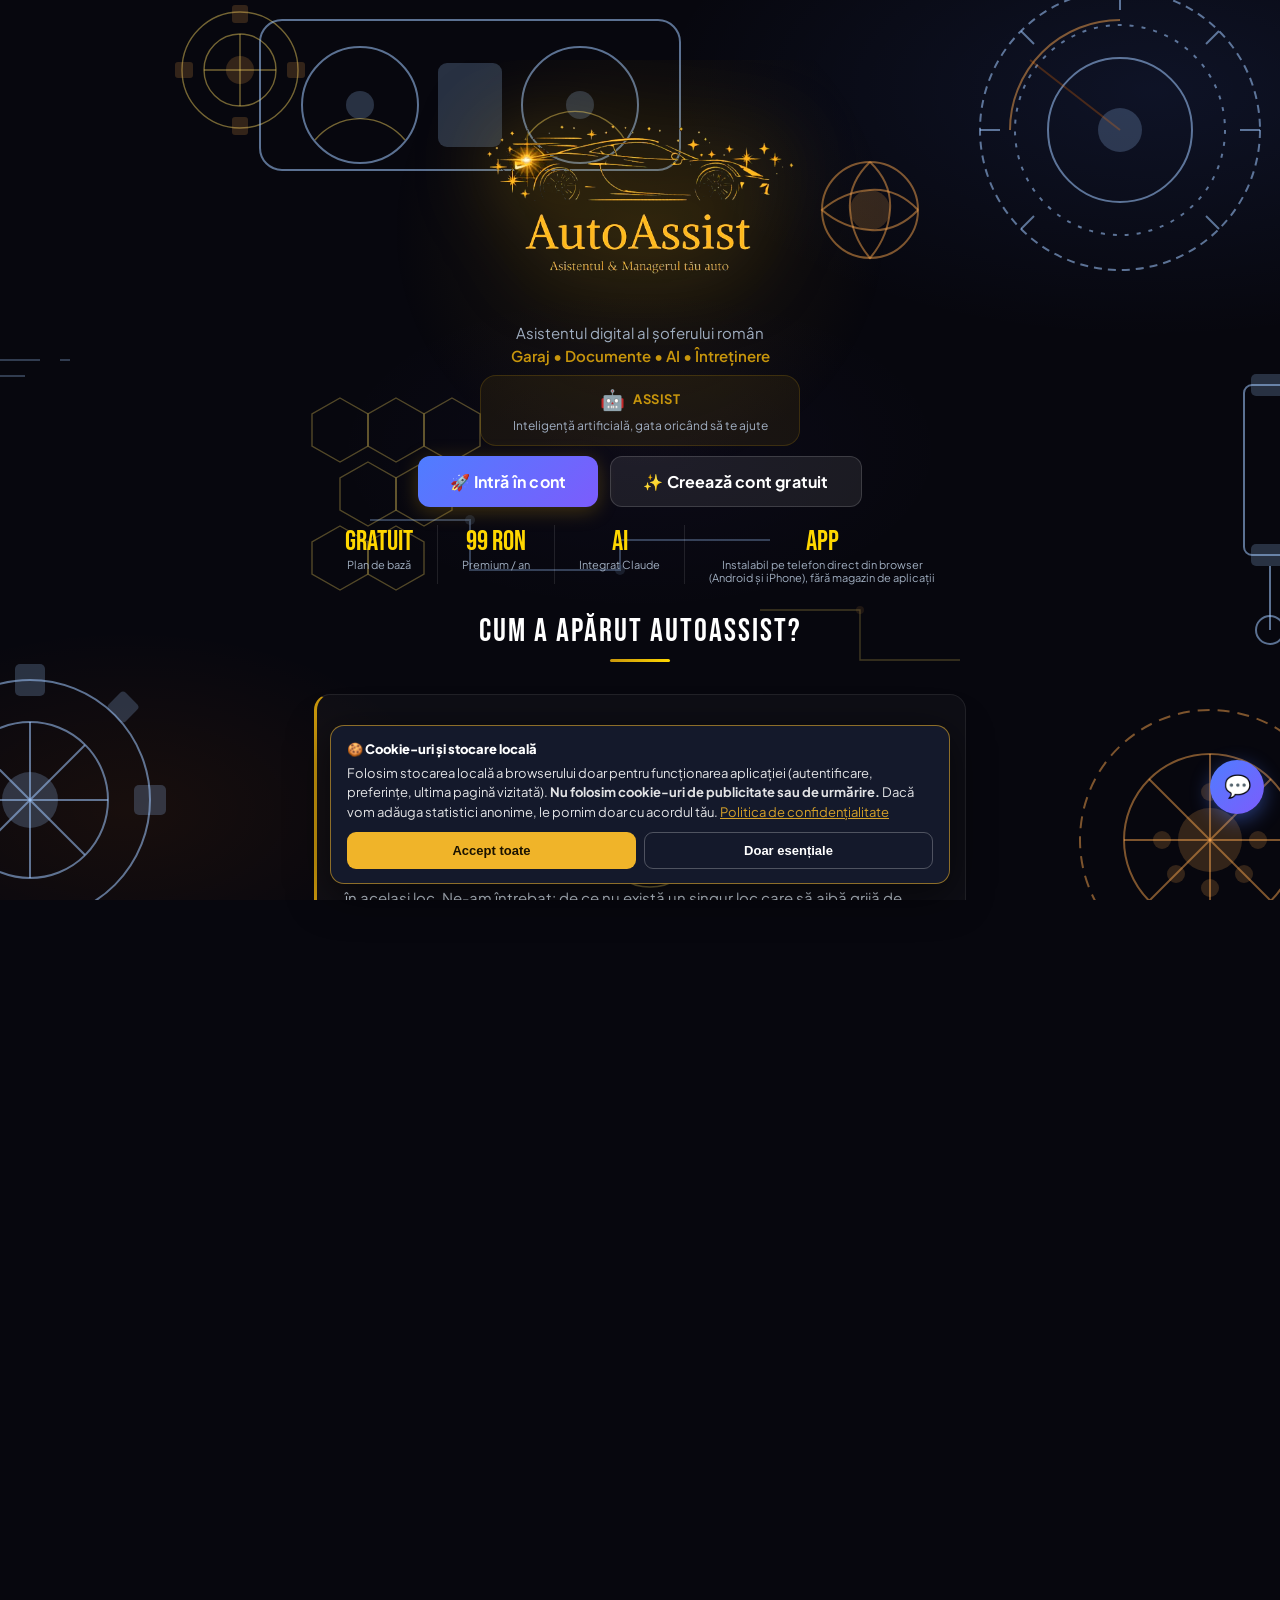
==== index.html @ 726310a5 "Add files via upload" ====
<!DOCTYPE html>
<html lang="ro">
<head>
<script>try{var m=location.search.match(/[?&]billing=(\w+)/);if(m)sessionStorage.setItem("aa_billing",m[1]);else sessionStorage.removeItem("aa_billing");}catch(e){}</script>
<meta charset="UTF-8">
<script>
// Link direct din email/notificare: ?go=asigurari deschide secțiunea după autentificare
(function(){
  try{
    var gp=new URLSearchParams(location.search).get('go');
    if(gp && /^[a-z0-9-]{2,30}$/.test(gp)){
      sessionStorage.setItem('aa_deeplink',gp);
      var ga=new URLSearchParams(location.search).get('a'), gc=new URLSearchParams(location.search).get('car');
      if(ga && /^[a-z]{2,10}$/.test(ga)) sessionStorage.setItem('aa_deepact', JSON.stringify({a:ga,car:(gc||'').slice(0,60)}));
      else sessionStorage.removeItem('aa_deepact');
      var u=new URL(location.href); u.searchParams.delete('go'); u.searchParams.delete('a'); u.searchParams.delete('car');
      history.replaceState(null,'',u.pathname+u.search+u.hash);
    }
  }catch(e){}
  window.aaStartSec=function(){
    var g=null;
    try{ g=sessionStorage.getItem('aa_deeplink'); if(g) sessionStorage.removeItem('aa_deeplink'); }catch(e){}
    return g || localStorage.getItem('aa_last_sec');
  };
})();
// EARLY check - salvează hash OAuth înainte ca Service Worker să îl piardă
(function(){
  var hash = window.location.hash;
  if(hash && (hash.includes('access_token') || hash.includes('refresh_token') || hash.includes('error='))) {
    sessionStorage.setItem('aa_oauth_hash', hash);
  }
  var query = window.location.search;
  if(query && query.includes('code=')) {
    sessionStorage.setItem('aa_oauth_code', query);
  }
  var hash = window.location.hash;
  if(hash && hash.includes('type=recovery')){
    var params = new URLSearchParams(hash.substring(1));
    var token = params.get('access_token');
    if(token){
      sessionStorage.setItem('aa_recovery_token', token);
      sessionStorage.setItem('aa_recovery_type', 'recovery');
    }
  }
  // Also check query params
  var query = window.location.search;
  if(query && query.includes('type=recovery')){
    var qparams = new URLSearchParams(query);
    var qtoken = qparams.get('token') || qparams.get('access_token');
    if(qtoken) sessionStorage.setItem('aa_recovery_token', qtoken);
    sessionStorage.setItem('aa_recovery_type', 'recovery');
  }
})();
</script>
<meta name="viewport" content="width=device-width, initial-scale=1.0, maximum-scale=1.0, user-scalable=no">
<title>AutoAssist — Asistentul tău auto | Garaj virtual, alerte RCA/ITP, asistent AI</title>
<meta name="description" content="AutoAssist: garajul tău virtual, alerte de expirare pentru RCA, ITP și rovinietă, jurnal de service și combustibil și asistenți AI pentru șoferii din România. Plan gratuit.">
<link rel="canonical" href="https://www.autoassist.ro/">
<meta property="og:type" content="website">
<meta property="og:site_name" content="AutoAssist">
<meta property="og:title" content="AutoAssist — Asistentul tău auto">
<meta property="og:description" content="Garaj virtual, alerte RCA/ITP/rovinietă, jurnal service și asistenți AI pentru șoferii din România.">
<meta property="og:url" content="https://www.autoassist.ro/">
<meta property="og:image" content="https://www.autoassist.ro/logo2.png">
<meta name="twitter:card" content="summary">
<!-- PWA Support -->
<link rel="manifest" href="/manifest.json">
<meta name="theme-color" content="#07070e">
<meta name="mobile-web-app-capable" content="yes">
<meta name="apple-mobile-web-app-capable" content="yes">
<meta name="apple-mobile-web-app-status-bar-style" content="black-translucent">
<meta name="apple-mobile-web-app-title" content="AutoAssist">
<link rel="apple-touch-icon" href="/icon-180.png">
<link rel="icon" type="image/png" sizes="32x32" href="/icon-32.png">
<link rel="icon" type="image/png" sizes="192x192" href="/icon-192.png">
<link rel="shortcut icon" href="/icon-32.png">

<link rel="preconnect" href="https://fonts.googleapis.com">
<link rel="preconnect" href="https://fonts.gstatic.com" crossorigin>
<link rel="preconnect" href="https://cdn.jsdelivr.net" crossorigin>
<script src="https://cdn.jsdelivr.net/npm/@supabase/supabase-js@2" defer></script>
<link href="https://fonts.googleapis.com/css2?family=Plus+Jakarta+Sans:ital,wght@0,300;0,400;0,500;0,600;0,700;0,800;1,700&family=Bebas+Neue&family=JetBrains+Mono:wght@400;500&display=swap" rel="stylesheet">
<link rel="stylesheet" href="style.css">

<script src="https://accounts.google.com/gsi/client" async defer></script>
</head>
<body>

<!-- Logo carVertical (oficial, brand asset) — definit o singură dată, folosit peste tot via <use> -->
<svg width="0" height="0" style="position:absolute" aria-hidden="true">
  <symbol id="cv-logo-svg" viewBox="0 0 288 40">
    <path d="M13.884 12.2318C20.9037 12.2318 25.4275 15.8584 26.3637 22.0601H19.3439C18.6425 19.5252 16.7702 18.1599 13.884 18.1599C9.67125 18.1599 7.33229 21.4364 7.33229 26.1158C7.33229 30.7951 9.82824 34.0717 14.041 34.0717C17.0828 34.0717 18.6425 32.7064 19.3454 30.1715H26.3651C25.429 36.3718 20.9052 39.9998 13.8854 39.9998C4.71825 39.9983 0 33.9147 0 26.1143C0 18.314 5.18633 12.2318 13.884 12.2318Z" fill="#0073F0"/>
    <path d="M117.963 12.7H139.022V18.471H125.138V23.1504H136.526V28.4548H125.138V33.7592H139.49V39.5303H117.963V12.7Z" fill="#0073F0"/>
    <path d="M169.579 12.7H194.226V18.6266H185.491V39.5303H178.314V18.6266H169.579V12.7Z" fill="#0073F0"/>
    <path d="M222.285 12.2318C229.305 12.2318 233.828 15.8584 234.765 22.0601H227.745C227.042 19.5252 225.17 18.1599 222.285 18.1599C218.072 18.1599 215.733 21.4364 215.733 26.1158C215.733 30.7951 218.229 34.0717 222.442 34.0717C225.484 34.0717 227.043 32.7064 227.746 30.1715H234.766C233.83 36.3718 229.306 39.9998 222.286 39.9998C213.121 39.9998 208.402 33.9162 208.402 26.1158C208.402 18.3154 213.589 12.2318 222.286 12.2318" fill="#0073F0"/>
    <path d="M204.6 12.7085H197.373V39.5187H204.6V12.7085Z" fill="#0073F0"/>
    <path d="M268.104 12.6785H275.281V33.5808H287.761V39.5088H268.104V12.6785Z" fill="#0073F0"/>
    <path d="M119.181 0L106.668 39.5074H91.9197L83.4165 12.7275H91.2414L99.2938 37.8353L111.35 0H119.181Z" fill="#0073F0"/>
    <path d="M82.3602 21.5124C82.3602 16.051 78.6213 12.6981 71.7528 12.6981H58.6509V39.5299H65.8262V30.6407H66.3461V30.6249H71.7528L74.5642 39.5083H81.9512L78.5781 28.8289C81.0625 27.187 82.3602 24.5672 82.3602 21.511M65.8247 25.3348V18.1581H71.1321C73.6294 18.1581 75.0294 19.4874 75.0294 21.5916C75.0294 23.8514 73.6294 25.3363 71.1321 25.3363H65.8247V25.3348Z" fill="#0073F0"/>
    <path d="M167.598 21.5124C167.598 16.051 163.859 12.6981 156.99 12.6981H143.888V39.5299H151.063V30.6407H151.583V30.6249H156.99L159.801 39.5083H167.188L163.815 28.8289C166.3 27.187 167.598 24.5672 167.598 21.511M151.062 25.3348V18.1581H156.369C158.867 18.1581 160.267 19.4874 160.267 21.5916C160.267 23.8514 158.867 25.3363 156.369 25.3363H151.062V25.3348Z" fill="#0073F0"/>
    <path d="M47.5136 12.7146H35.5567L27.0664 39.5233H34.3814L35.9858 34.481H47.0772L48.6903 39.5233H56.0081L47.515 12.7146H47.5136ZM37.694 29.0225L41.5366 16.9086L45.4195 29.0225H37.694Z" fill="#0073F0"/>
    <path d="M256.249 12.7146H244.292L235.802 39.5233H243.117L244.722 34.481H255.813L257.426 39.5233H264.744L256.251 12.7146H256.249ZM246.43 29.0225L250.272 16.9086L254.155 29.0225H246.43Z" fill="#0073F0"/>
    <path d="M119.181 0L106.668 39.5074H91.9197L83.4165 12.7275H91.2414L99.2938 37.8353L111.35 0H119.181Z" fill="#0073F0"/>
  </symbol>
</svg>

<!-- AUTO BACKGROUND -->
<div class="auto-bg">
<svg width="100%" height="100%" viewBox="0 0 1400 900" preserveAspectRatio="xMidYMid slice" xmlns="http://www.w3.org/2000/svg">
  <defs>
    <style>
      .s1{fill:none;stroke:rgba(160,200,255,0.55);stroke-width:2}
      .s2{fill:none;stroke:rgba(255,170,80,0.48);stroke-width:2}
      .s3{fill:none;stroke:rgba(255,220,100,0.44);stroke-width:1.4}
      .f1{fill:rgba(160,200,255,0.22)}
      .f2{fill:rgba(255,170,80,0.18)}
    
/* Ascunde overlay cand nu esti pe landing */
.sec.active ~ #app-init-overlay,
#sec-servicii-stat.active ~ #app-init-overlay { display: none !important; }
#app-init-overlay { transition: none; }
</style>
  </defs>
  <g transform="translate(1180,130)">
    <circle class="s1" cx="0" cy="0" r="140" stroke-dasharray="8,6"/>
    <circle class="s1" cx="0" cy="0" r="105" stroke-dasharray="4,8" stroke-width="0.8"/>
    <circle class="s1" cx="0" cy="0" r="72"/>
    <circle class="f1" cx="0" cy="0" r="22"/>
    <line class="s1" x1="-140" y1="0" x2="-120" y2="0"/><line class="s1" x1="140" y1="0" x2="120" y2="0"/>
    <line class="s1" x1="0" y1="-140" x2="0" y2="-120"/><line class="s1" x1="-99" y1="-99" x2="-86" y2="-86"/>
    <line class="s1" x1="99" y1="-99" x2="86" y2="-86"/><line class="s1" x1="-99" y1="99" x2="-86" y2="86"/>
    <line class="s1" x1="99" y1="99" x2="86" y2="86"/>
    <path class="s2" d="M-110 0 A110 110 0 0 1 0 -110" stroke-dasharray="none"/>
    <line stroke="rgba(255,115,0,0.25)" stroke-width="2" x1="0" y1="0" x2="-90" y2="-70"/>
  </g>
  <g transform="translate(90,800)">
    <circle class="s1" cx="0" cy="0" r="120"/><circle class="s1" cx="0" cy="0" r="78"/><circle class="f1" cx="0" cy="0" r="28"/>
    <rect class="f1" x="-15" y="-136" width="30" height="32" rx="5"/><rect class="f1" x="-15" y="104" width="30" height="32" rx="5"/>
    <rect class="f1" x="-136" y="-15" width="32" height="30" rx="5"/><rect class="f1" x="104" y="-15" width="32" height="30" rx="5"/>
    <rect class="f1" x="-105" y="-105" width="24" height="24" rx="4" transform="rotate(45 -93 -93)"/>
    <rect class="f1" x="81" y="-105" width="24" height="24" rx="4" transform="rotate(45 93 -93)"/>
    <line class="s1" x1="-78" y1="0" x2="78" y2="0"/><line class="s1" x1="0" y1="-78" x2="0" y2="78"/>
    <line class="s1" x1="-55" y1="-55" x2="55" y2="55"/><line class="s1" x1="55" y1="-55" x2="-55" y2="55"/>
  </g>
  <g transform="translate(300,70)">
    <circle class="s3" cx="0" cy="0" r="58"/><circle class="s3" cx="0" cy="0" r="36"/><circle class="f2" cx="0" cy="0" r="14"/>
    <rect class="f2" x="-8" y="-65" width="16" height="18" rx="3"/><rect class="f2" x="-8" y="47" width="16" height="18" rx="3"/>
    <rect class="f2" x="-65" y="-8" width="18" height="16" rx="3"/><rect class="f2" x="47" y="-8" width="18" height="16" rx="3"/>
    <line class="s3" x1="-36" y1="0" x2="36" y2="0"/><line class="s3" x1="0" y1="-36" x2="0" y2="36"/>
  </g>
  <g transform="translate(1330,470)">
    <rect class="s1" x="-26" y="-85" width="52" height="170" rx="8"/>
    <rect class="f1" x="-19" y="-96" width="38" height="22" rx="5"/><rect class="f1" x="-19" y="74" width="38" height="22" rx="5"/>
    <line class="s1" x1="0" y1="96" x2="0" y2="160"/><circle class="s1" cx="0" cy="160" r="14"/>
  </g>
  <g transform="translate(1270,840)">
    <circle class="s2" cx="0" cy="0" r="130" stroke-dasharray="12,8"/>
    <circle class="s2" cx="0" cy="0" r="86"/><circle class="f2" cx="0" cy="0" r="32"/>
    <line class="s2" x1="-86" y1="0" x2="86" y2="0"/><line class="s2" x1="0" y1="-86" x2="0" y2="86"/>
    <line class="s2" x1="-61" y1="-61" x2="61" y2="61"/><line class="s2" x1="61" y1="-61" x2="-61" y2="61"/>
    <circle class="f2" cx="48" cy="0" r="9"/><circle class="f2" cx="-48" cy="0" r="9"/>
    <circle class="f2" cx="0" cy="48" r="9"/><circle class="f2" cx="0" cy="-48" r="9"/>
    <circle class="f2" cx="34" cy="34" r="9"/><circle class="f2" cx="-34" cy="34" r="9"/>
  </g>
  <g transform="translate(530,85)">
    <rect class="s1" x="-210" y="-65" width="420" height="150" rx="22"/>
    <circle class="s1" cx="-110" cy="20" r="58"/><circle class="f1" cx="-110" cy="20" r="14"/>
    <circle class="s1" cx="110" cy="20" r="58"/><circle class="f1" cx="110" cy="20" r="14"/>
    <path class="s3" d="M-155 55 A58 58 0 0 1 -65 55"/>
    <path class="s3" d="M55 55 A58 58 0 0 1 155 55"/>
    <rect class="f1" x="-32" y="-22" width="64" height="84" rx="9"/>
  </g>
  <g transform="translate(400,430)" opacity="0.7">
    <polygon class="s3" points="0,-32 28,-16 28,16 0,32 -28,16 -28,-16"/>
    <polygon class="s3" points="56,-32 84,-16 84,16 56,32 28,16 28,-16"/>
    <polygon class="s3" points="112,-32 140,-16 140,16 112,32 84,16 84,-16"/>
    <polygon class="s3" points="28,32 56,48 56,80 28,96 0,80 0,48"/>
    <polygon class="s3" points="84,32 112,48 112,80 84,96 56,80 56,48"/>
    <polygon class="s3" points="0,96 28,112 28,144 0,160 -28,144 -28,112"/>
    <polygon class="s3" points="56,96 84,112 84,144 56,160 28,144 28,112"/>
  </g>
  <g opacity="0.55">
    <path class="s1" d="M430 520 L530 520 L530 570 L680 570 L680 540 L830 540"/>
    <circle class="f1" cx="530" cy="520" r="5"/><circle class="f1" cx="680" cy="570" r="5"/>
    <path class="s3" d="M820 610 L920 610 L920 660 L1020 660"/>
    <circle class="f2" cx="920" cy="610" r="4"/>
  </g>
  <g transform="translate(710,860)">
    <ellipse class="s3" cx="0" cy="0" rx="38" ry="27"/><ellipse class="f2" cx="0" cy="0" rx="16" ry="11"/>
    <rect class="s3" x="-9" y="-85" width="18" height="85" rx="5"/>
    <ellipse class="s3" cx="0" cy="-85" rx="28" ry="20"/><ellipse class="f2" cx="0" cy="-85" rx="11" ry="8"/>
  </g>
  <g transform="translate(930,210)">
    <circle class="s2" cx="0" cy="0" r="48"/><circle class="f2" cx="0" cy="0" r="20"/>
    <path class="s2" d="M0 -48 Q22 -27 20 0 Q18 27 0 48 Q-18 27 -20 0 Q-22 -27 0 -48"/>
    <path class="s2" d="M48 0 Q27 22 0 20 Q-27 18 -48 0 Q-27 -18 0 -20 Q27 -22 48 0"/>
  </g>
  <g opacity="0.5">
    <line class="s1" x1="0" y1="360" x2="130" y2="360" stroke-dasharray="40,20"/>
    <line class="s1" x1="0" y1="376" x2="95" y2="376" stroke-dasharray="30,25"/>
    <line class="s1" x1="0" y1="345" x2="60" y2="345" stroke-dasharray="20,30"/>
  </g>
</svg>
</div>

<!-- SIDEBAR -->
<aside class="sidebar">
  <div class="logo" onclick="goTo('dashboard')">
    <div class="lm" style="background:transparent;border-radius:11px;display:flex;align-items:center;justify-content:center;overflow:hidden">
  <img src="/icon-192.png" style="width:44px;height:44px;border-radius:10px;object-fit:contain;background:#000" alt="AutoAssist Logo">
</div>
    <div class="lt">Auto<em>Assist</em></div>
  </div>
  <nav class="nav">
    <div class="ns">Principal</div>
    <div class="ni active" onclick="goTo('dashboard')"><span class="ni-i">⊞</span>Dashboard</div>
    <div class="ni" onclick="goTo('garaj')"><span class="ni-i">🚗</span>Garajul meu<span class="nbadge b" id="nb-c">0</span></div>
    <div class="ni" onclick="goTo('flota')"><span class="ni-i">🚚</span>Flote</div>
    <div class="ni" onclick="goTo('asistent')"><span class="ni-i">🎙️</span>Asistent Vocal AI</div>
    <div class="ni" onclick="goTo('agenti')" style="border:1px solid rgba(79,125,255,0.15)"><span class="ni-i">🧠</span>Agenți AI<span class="nbadge g">LIVE</span></div>
    <div class="ns">Documente &amp; Alerte</div>
    <div class="ni" onclick="goTo('documente')"><span class="ni-i">📋</span>Documente Mașină<span class="nbadge" id="nb-a" style="display:none">!</span></div>
    <div class="ni" onclick="goTo('docpersonale')"><span class="ni-i">🪪</span>Documente Personale</div>
    <div class="ni" onclick="goTo('itp')"><span class="ni-i">🔬</span>ITP & Service</div>
    <div class="ni" onclick="goTo('asigurari')"><span class="ni-i">🛡️</span>Asigurări RCA <small style="opacity:.6">· în curând</small></div>
    <div class="ni" onclick="soonRov()"><span class="ni-i">🛣️</span>Rovinietă <small style="opacity:.6">· în curând</small></div>
    <div class="ns">Întreținere &amp; Costuri</div>
    <div class="ni" onclick="goTo('mentenanta')"><span class="ni-i">🔧</span>Întreținere</div>
    <div class="ni" onclick="goTo('anvelope')"><span class="ni-i">🏎️</span>Anvelope</div>
    <div class="ni" onclick="goTo('detailing')"><span class="ni-i">🧽</span>Detailing</div>
    <div class="ni" onclick="goTo('piese')"><span class="ni-i">🛒</span>Piese Auto</div>
    <div class="ni" onclick="goTo('costuri')"><span class="ni-i">💸</span>Calculator Costuri</div>
    <div class="ns">Vânzare &amp; Verificări</div>
    <div class="ni" onclick="goTo('vanzare')"><span class="ni-i">💰</span>Vânzare mașini</div>
    <div class="ni" onclick="goTo('piata')"><span class="ni-i">🏪</span>Piața Auto</div>
    <div class="ni" onclick="goTo('verificare')" style="color:var(--cv)"><span class="ni-i">🚘</span>carVertical / Verificare SH</div>
    <div class="ni" onclick="goTo('verif-nr');renderVerifRecent()"><span class="ni-i">🔍</span>Verificare Nr. Înmatr.</div>
    <div class="ns">Pe drum &amp; Servicii</div>
    <div class="ni" onclick="goTo('peco')"><span class="ni-i">⛽</span>Prețuri Carburant</div>
    <div class="ni" onclick="goTo('electric')"><span class="ni-i">⚡</span>Mașini Electrice</div>
    <div class="ni" onclick="goTo('asistenta')"><span class="ni-i">🆘</span>Asistență rutieră <small style="opacity:.6">· în curând</small></div>
    <div class="ni" onclick="goTo('servicii-stat')"><span class="ni-i">🏛️</span>Servicii de Stat</div>
    <div class="ns">Cont</div>
    <div class="ni" onclick="goTo('premium')"><span class="ni-i">👑</span>Premium</div>
    <div class="ni" onclick="goTo('setari')"><span class="ni-i">⚙️</span>Setări</div>
    <div class="ni" onclick="goTo('legal')"><span class="ni-i">⚖️</span>Legal & GDPR</div>
  </nav>
  <div class="sf">
    <button id="sidebar-premium-btn" onclick="goTo('premium')" style="display:none;width:100%;margin-bottom:8px;padding:10px;background:linear-gradient(135deg,#f0b429,#e09e1a);border:none;border-radius:11px;color:#000;font-size:12px;font-weight:800;cursor:pointer;align-items:center;justify-content:center;gap:6px">👑 Activează Premium</button>
    <button id="sidebar-install-btn" onclick="pwaOpenInstallFromPill()" style="display:none;width:100%;margin-bottom:8px;padding:10px;background:linear-gradient(135deg,#4f7dff,#7c5cfc);border:none;border-radius:11px;color:#fff;font-size:12px;font-weight:700;cursor:pointer;align-items:center;justify-content:center;gap:6px">📲 Instalează aplicația</button>
    <div class="upill" id="user-pill" title="Click pentru cont/logout" onclick="userPillClick()">
      <div class="av" style="background:linear-gradient(135deg,#4f7dff,#7c5cfc);font-size:12px;font-weight:800" id="upill-avatar">AA</div>
      <div><div style="font-size:13px;font-weight:700" id="upill-name">Intră în cont</div><div style="font-size:11px;color:var(--t3)" id="upill-plan">Apasă pentru login</div><div style="font-size:10px;color:var(--t3);display:none" id="upill-email"></div></div>
    </div>
  </div>
</aside>

<!-- MOBILE TOP -->
<div class="mob-top">
  <div class="logo" onclick="goTo('dashboard')" style="border:none;padding:0;position:static">
    <div class="lm" style="width:30px;height:30px;background:transparent;padding:0"><img src="/icon-192.png" style="width:30px;height:30px;border-radius:7px;object-fit:cover" alt="AutoAssist"></div>
    <div class="lt" style="font-size:19px">Auto<em>Assist</em></div>
  </div>
  <div style="flex:1"></div>
  <button id="pwa-install-pill" onclick="pwaOpenInstallFromPill()" style="display:none;margin-right:8px;background:linear-gradient(135deg,#4f7dff,#7c5cfc);border:none;color:#fff;font-size:10px;font-weight:800;padding:6px 12px;border-radius:16px;cursor:pointer;white-space:nowrap;flex-shrink:0">📲 Instalează</button>
  <div id="mob-user-btn" onclick="toggleProfileMenu()" style="display:none;width:32px;height:32px;min-width:32px;flex-shrink:0;border-radius:50%;background:linear-gradient(135deg,#4f7dff,#7c5cfc);align-items:center;justify-content:center;cursor:pointer;margin-right:8px;font-size:14px;font-weight:800;color:#fff">?</div>
  <button id="mob-login-btn" onclick="openM('login')" class="btn btn-ghost btn-sm" style="margin-right:4px;font-size:12px;padding:5px 10px">🔑 Login</button><button onclick="switchAuth('signup')" class="btn btn-primary btn-sm" id="mob-signup-btn" style="display:none;margin-right:8px;font-size:12px;padding:5px 10px">+ Cont nou</button>
  </div>

<!-- PROFILE DROPDOWN MENU -->
<div id="profile-menu" style="display:none;position:fixed;top:60px;right:8px;z-index:9998;background:var(--s1);border:1px solid var(--b1);border-radius:14px;padding:8px;min-width:200px;box-shadow:0 8px 32px rgba(0,0,0,0.5)">
  <div style="padding:12px 14px;border-bottom:1px solid var(--b1);margin-bottom:6px">
    <div id="pm-name" style="font-weight:800;font-size:14px;color:var(--text)">Utilizator</div>
    <div id="pm-email" style="font-size:11px;color:var(--t3);margin-top:2px"></div>
  </div>
  <button onclick="goTo('setari');closeProfileMenu()" style="width:100%;text-align:left;padding:10px 14px;background:none;border:none;color:var(--text);font-size:13px;font-weight:600;cursor:pointer;border-radius:8px;display:flex;align-items:center;gap:10px">👤 Contul meu</button>
  <button onclick="goTo('premium');closeProfileMenu()" style="width:100%;text-align:left;padding:10px 14px;background:none;border:none;color:#f0b429;font-size:13px;font-weight:600;cursor:pointer;border-radius:8px;display:flex;align-items:center;gap:10px">👑 Premium</button>
  <button onclick="goTo('setari');closeProfileMenu()" style="width:100%;text-align:left;padding:10px 14px;background:none;border:none;color:var(--text);font-size:13px;font-weight:600;cursor:pointer;border-radius:8px;display:flex;align-items:center;gap:10px">⚙️ Setări</button>
  <div style="border-top:1px solid var(--b1);margin-top:6px;padding-top:6px">
    <button onclick="doLogout();closeProfileMenu()" style="width:100%;text-align:left;padding:10px 14px;background:none;border:none;color:var(--red);font-size:13px;font-weight:600;cursor:pointer;border-radius:8px;display:flex;align-items:center;gap:10px">🚪 Deconectează-te</button>
  </div>
</div>
<div id="profile-menu-overlay" onclick="closeProfileMenu()" style="display:none;position:fixed;inset:0;z-index:9997"></div>

<!-- BOTTOM NAV -->
<nav class="bnav">
  <div class="bn active" onclick="goTo('dashboard');setBN(this)"><div class="bn-i">⊞</div><div class="bn-l">Acasă</div></div>
  <div class="bn" onclick="goTo('garaj');setBN(this)"><div class="bn-i">🚙</div><div class="bn-l">Garaj</div><div class="bn-dot" id="bd-g"></div></div>
  <div class="bn" onclick="goTo('docpersonale');setBN(this)"><div class="bn-i">🪪</div><div class="bn-l">Acte</div></div>
  <div class="bn" onclick="goTo('documente');setBN(this)"><div class="bn-i">📋</div><div class="bn-l">Documente</div><div class="bn-dot" id="bd-d"></div></div>
  <div class="bn" onclick="goTo('asigurari');setBN(this)"><div class="bn-i">🛡️</div><div class="bn-l">RCA</div></div>
  <div class="bn" onclick="openMore()"><div class="bn-i">☰</div><div class="bn-l">Mai mult</div></div>
</nav>

<!-- MORE SHEET -->
<div class="msheet" id="msheet" onclick="closeMBg(event)">
  <div class="msheet-bg"></div>
  <div class="msheet-panel">
    <div class="mhandle"></div>
    <div class="mgrid">
      <div class="mitem" onclick="goTo('verificare');closeMD()" style="border-color:rgba(255,115,0,0.3);background:linear-gradient(135deg,rgba(255,115,0,0.1),var(--s2))">
        <div class="mi-i" style="background:#ff7300;color:#fff;border-radius:9px;width:34px;height:34px;display:flex;align-items:center;justify-content:center;font-family:'Bebas Neue';font-size:15px">CV</div>
        <div class="mi-l" style="color:var(--cv)">carVertical</div>
      </div>
      <div class="mitem" onclick="goTo('itp');closeMD()"><div class="mi-i">🔬</div><div class="mi-l">ITP & Service</div></div>
      <div class="mitem" onclick="goTo('vanzare');closeMD()"><div class="mi-i">💰</div><div class="mi-l">Vânzare</div></div>
      <div class="mitem" onclick="goTo('asistenta');closeMD()"><div class="mi-i">🆘</div><div class="mi-l">Asistență</div></div>
      <div class="mitem" onclick="goTo('servicii-stat');closeMD()"><div class="mi-i">🏛️</div><div class="mi-l">Servicii Stat</div></div>
      <div class="mitem" onclick="goTo('premium');closeMD()" style="border-color:rgba(240,180,41,0.3)"><div class="mi-i">👑</div><div class="mi-l" style="color:var(--gold)">Premium</div></div>
      <div class="mitem" onclick="goTo('flota');closeMD()"><div class="mi-i">🚚</div><div class="mi-l">Flote</div></div>
      <div class="mitem" onclick="goTo('mentenanta');closeMD()"><div class="mi-i">🔧</div><div class="mi-l">Întreținere & Service</div></div>
      <div class="mitem" onclick="goTo('piese');closeMD()"><div class="mi-i">🛒</div><div class="mi-l">Piese Auto</div></div>
      <div class="mitem" onclick="goTo('anvelope');closeMD()"><div class="mi-i">🏎️</div><div class="mi-l">Anvelope</div></div>
      <div class="mitem" onclick="goTo('detailing');closeMD()"><div class="mi-i">🧽</div><div class="mi-l">Detailing</div></div>
      <div class="mitem" onclick="goTo('costuri');closeMD()"><div class="mi-i">💸</div><div class="mi-l">Costuri Auto</div></div>
      <div class="mitem" onclick="goTo('electric');closeMD()"><div class="mi-i">⚡</div><div class="mi-l">EV & Electric</div></div>
      <div class="mitem" onclick="goTo('asistent');closeMD()"><div class="mi-i">🎙️</div><div class="mi-l">Asistent AI</div></div>
      <div class="mitem" onclick="goTo('agenti');closeMD()" style="border-color:rgba(79,125,255,0.3)"><div class="mi-i">🧠</div><div class="mi-l" style="color:var(--accent)">Agenți AI</div></div>
    </div>
  </div>
</div>

<div id="app-init-overlay" style="position:fixed;inset:0;background:#07070e;z-index:99999;display:flex;align-items:center;justify-content:center;flex-direction:column;transition:opacity 0.3s;overflow:hidden">
  <!-- Background car image -->
  <div style="position:absolute;inset:0;background:url('https://images.unsplash.com/photo-1492144534655-ae79c964c9d7?w=1200&q=80') center/cover no-repeat;opacity:0.45;filter:blur(0px) brightness(1.4)"></div>
  <!-- Gradient overlay subtil -->
  <div style="position:absolute;inset:0;background:linear-gradient(to top,rgba(7,7,14,0.7) 0%,rgba(7,7,14,0.2) 100%)"></div>
  <!-- Logo AutoAssist mare, centrat -->
  <div style="position:relative;text-align:center;display:flex;flex-direction:column;align-items:center">
    <img src="/logo1.png" style="width:min(380px,85vw);height:auto;object-fit:contain;filter:drop-shadow(0 0 30px rgba(200,150,12,0.5))" alt="AutoAssist">
    <div style="width:36px;height:3px;background:linear-gradient(90deg,#f0b429,#e09e1a);border-radius:2px;animation:pulse 1s infinite;margin-top:8px"></div>
  </div>
</div>
<main class="main">

<!-- LANDING PAGE -->
<section class="sec" id="sec-landing" style="padding:0;overflow-y:auto;min-height:100vh;padding-top:60px">

  <!-- HERO -->
  <div style="background:transparent;padding:0 24px 4px;text-align:center;position:relative;overflow:hidden">
    <div style="position:absolute;top:-80px;left:50%;transform:translateX(-50%);width:500px;height:500px;background:radial-gradient(ellipse,rgba(200,150,12,0.12) 0%,transparent 70%);pointer-events:none"></div>

    <!-- Logo -->
    <div style="margin-bottom:4px;position:relative;line-height:0">
      <img class="lp-logo2" src="/logo2.png" style="width:min(460px,92vw);height:auto;filter:drop-shadow(0 0 40px rgba(200,150,12,0.6));position:relative;left:-4px" alt="AutoAssist">
    </div>

    <!-- Conținut sub logo, aliniat cu poziția logo-ului -->
    <div class="lp-sub" style="position:relative;left:0">
    <div style="font-size:15px;color:#a0aec0;margin-bottom:8px;line-height:1.5">Asistentul digital al șoferului român<br><span style="color:#c8960c;font-weight:600">Garaj • Documente • AI • Întreținere</span></div>

    <!-- Assist tagline -->
    <div style="display:flex;flex-wrap:wrap;align-items:center;justify-content:center;gap:6px 10px;background:rgba(200,150,12,0.08);border:1px solid rgba(200,150,12,0.2);border-radius:16px;padding:10px 18px;margin:0 auto 10px;max-width:320px;text-align:center">
      <span class="lp-arow" style="display:inline-flex;align-items:center;gap:8px;white-space:nowrap">
        <span style="font-size:20px">🤖</span>
        <span style="font-size:13px;color:#c8960c;font-weight:700;letter-spacing:0.5px">ASSIST</span>
      </span>
      <span style="font-size:12px;color:#a0aec0;line-height:1.4">Inteligență artificială, gata oricând să te ajute</span>
    </div>

    <!-- CTA Buttons -->
    <div style="display:flex;gap:12px;justify-content:center;flex-wrap:wrap;margin-bottom:18px">
      <button onclick="openM('login')" class="lp-cta btn btn-primary" style="padding:14px 32px;font-size:16px;font-weight:700;border-radius:12px;box-shadow:0 4px 20px rgba(200,150,12,0.3)">🚀 Intră în cont</button>
      <button onclick="openM('signup')" class="lp-cta btn" style="padding:14px 32px;font-size:16px;font-weight:700;border-radius:12px;background:rgba(255,255,255,0.08);color:#fff;border:1px solid rgba(255,255,255,0.15)">✨ Creează cont gratuit</button>
    </div>

    <!-- Stats -->
    <div class="lp-stats" style="display:flex;gap:24px;justify-content:center;flex-wrap:wrap;margin-bottom:18px">
      <div style="text-align:center"><div style="font-family:'Bebas Neue';font-size:28px;color:#ffd700">GRATUIT</div><div style="font-size:11px;color:#a0aec0">Plan de bază</div></div>
      <div class="lp-sep" style="width:1px;background:rgba(255,255,255,0.1)"></div>
      <div style="text-align:center"><div style="font-family:'Bebas Neue';font-size:28px;color:#ffd700">99 RON</div><div style="font-size:11px;color:#a0aec0">Premium / an</div></div>
      <div class="lp-sep" style="width:1px;background:rgba(255,255,255,0.1)"></div>
      <div style="text-align:center"><div style="font-family:'Bebas Neue';font-size:28px;color:#ffd700">AI</div><div style="font-size:11px;color:#a0aec0">Integrat Claude</div></div>
      <div class="lp-sep" style="width:1px;background:rgba(255,255,255,0.1)"></div>
      <div class="lp-stat-app" style="text-align:center"><div style="font-family:'Bebas Neue';font-size:28px;color:#ffd700">APP</div><div style="font-size:11px;color:#a0aec0">Instalabil pe telefon direct din browser<br>(Android și iPhone), fără magazin de aplicații</div></div>
    </div>
    </div>
  </div>

  <!-- POVESTEA NOASTRĂ -->
  <div style="padding:6px 24px;max-width:700px;margin:0 auto">
    <div style="text-align:center;margin-bottom:32px">
      <div class="lp-h2" style="font-family:'Bebas Neue';font-size:32px;letter-spacing:2px;color:#fff;margin-bottom:8px">Cum a apărut AutoAssist?</div>
      <div style="width:60px;height:3px;background:linear-gradient(90deg,#c8960c,#ffd700);border-radius:2px;margin:0 auto"></div>
    </div>
    <div style="background:rgba(255,255,255,0.03);border:1px solid rgba(255,255,255,0.08);border-radius:16px;padding:28px;margin-bottom:24px;border-left:3px solid #c8960c">
      <div style="font-size:32px;margin-bottom:12px">💡</div>
      <p style="font-size:15px;color:#cbd5e0;line-height:1.8;margin:0"><strong style="color:#ffd700">AutoAssist</strong> a pornit de la o observație simplă despre viața de zi cu zi, din <strong style="color:#ffd700">pasiunea unui iubitor de mașini</strong> și dorința sinceră de a oferi oamenilor un ajutor continuu: <strong style="color:#ffd700">suntem înconjurați de lucruri care ne consumă timp inutil.</strong> Programări, documente, termene, notificări împrăștiate peste tot — fiecare în locul lui, niciunul în același loc. Ne-am întrebat: de ce nu există un singur loc care să aibă grijă de toate astea în locul tău? — <strong style="color:#ffd700">Răspunsul nostru s-a numit AutoAssist.</strong></p>
    </div>
    <div style="background:rgba(255,255,255,0.03);border:1px solid rgba(255,255,255,0.08);border-radius:16px;padding:28px;margin-bottom:24px">
      <div style="font-size:32px;margin-bottom:12px">🚗</div>
      <p style="font-size:15px;color:#cbd5e0;line-height:1.8;margin:0 0 16px">Mașina e unul din cele mai prezente lucruri din viața unui român — și totuși gestionarea ei e haotică. <strong style="color:#fff">RCA uitat, ITP expirat, rovinietă lipsă, service amânat.</strong> Nu din neglijență, ci pentru că nu există un loc unic care să aibă grijă de toate astea în locul tău.</p>
      <div class="lp-chips" style="display:flex;flex-wrap:wrap;gap:8px">
        <span style="padding:5px 12px;background:rgba(200,150,12,0.1);border:1px solid rgba(200,150,12,0.25);border-radius:20px;font-size:12px;color:#ffd700">📋 Documente auto</span>
        <span style="padding:5px 12px;background:rgba(200,150,12,0.1);border:1px solid rgba(200,150,12,0.25);border-radius:20px;font-size:12px;color:#ffd700">🔧 Jurnal service</span>
        <span style="padding:5px 12px;background:rgba(200,150,12,0.1);border:1px solid rgba(200,150,12,0.25);border-radius:20px;font-size:12px;color:#ffd700">🔔 Notificări termene</span>
        <span style="padding:5px 12px;background:rgba(200,150,12,0.1);border:1px solid rgba(200,150,12,0.25);border-radius:20px;font-size:12px;color:#ffd700">⛽ Combustibil</span>
        <span style="padding:5px 12px;background:rgba(200,150,12,0.1);border:1px solid rgba(200,150,12,0.25);border-radius:20px;font-size:12px;color:#ffd700">🔧 Întreținere & Service</span>
        <span style="padding:5px 12px;background:rgba(200,150,12,0.1);border:1px solid rgba(200,150,12,0.25);border-radius:20px;font-size:12px;color:#ffd700">🎙️ Asistent AI vocal</span>
        <span style="padding:5px 12px;background:rgba(200,150,12,0.1);border:1px solid rgba(200,150,12,0.25);border-radius:20px;font-size:12px;color:#ffd700">📸 Scanare talon</span>
        <span style="padding:5px 12px;background:rgba(200,150,12,0.1);border:1px solid rgba(200,150,12,0.25);border-radius:20px;font-size:12px;color:#ffd700">🧠 Agenți AI</span>
        <span style="padding:5px 12px;background:rgba(200,150,12,0.1);border:1px solid rgba(200,150,12,0.25);border-radius:20px;font-size:12px;color:#ffd700">🔬 ITP</span>
        <span style="padding:5px 12px;background:rgba(200,150,12,0.1);border:1px solid rgba(200,150,12,0.25);border-radius:20px;font-size:12px;color:#ffd700">🛒 Piese auto</span>
        <span style="padding:5px 12px;background:rgba(200,150,12,0.1);border:1px solid rgba(200,150,12,0.25);border-radius:20px;font-size:12px;color:#ffd700">🚘 Verificare second-hand</span>
        <span style="padding:5px 12px;background:rgba(200,150,12,0.1);border:1px solid rgba(200,150,12,0.25);border-radius:20px;font-size:12px;color:#ffd700">💰 Vânzare mașini</span>
        <span style="padding:5px 12px;background:rgba(200,150,12,0.1);border:1px solid rgba(200,150,12,0.25);border-radius:20px;font-size:12px;color:#ffd700">🏪 Piața Auto</span>
        <span style="padding:5px 12px;background:rgba(200,150,12,0.1);border:1px solid rgba(200,150,12,0.25);border-radius:20px;font-size:12px;color:#ffd700">⚡ Stații EV</span>
        <span style="padding:5px 12px;background:rgba(200,150,12,0.1);border:1px solid rgba(200,150,12,0.25);border-radius:20px;font-size:12px;color:#ffd700">💸 Calculator costuri</span>
        <span style="padding:5px 12px;background:rgba(200,150,12,0.1);border:1px solid rgba(200,150,12,0.25);border-radius:20px;font-size:12px;color:#ffd700">🏎️ Anvelope</span>
        <span style="padding:5px 12px;background:rgba(200,150,12,0.1);border:1px solid rgba(200,150,12,0.25);border-radius:20px;font-size:12px;color:#ffd700">🧽 Detailing</span>
        <span style="padding:5px 12px;background:rgba(200,150,12,0.1);border:1px solid rgba(200,150,12,0.25);border-radius:20px;font-size:12px;color:#ffd700">📁 Dosar mașină</span>
        <span style="padding:5px 12px;background:rgba(200,150,12,0.1);border:1px solid rgba(200,150,12,0.25);border-radius:20px;font-size:12px;color:#ffd700">🚚 Flote</span>
        <span style="padding:5px 12px;background:rgba(200,150,12,0.1);border:1px solid rgba(200,150,12,0.25);border-radius:20px;font-size:12px;color:#ffd700">🏛️ Servicii de stat</span>
      </div>
    </div>
    <div style="background:rgba(255,255,255,0.03);border:1px solid rgba(255,255,255,0.08);border-radius:16px;padding:28px;margin-bottom:32px">
      <div style="font-size:32px;margin-bottom:12px">🎯</div>
      <p style="font-size:15px;color:#cbd5e0;line-height:1.8;margin:0">Ideea e simplă: <strong style="color:#ffd700">să reduci la zero efortul de a-ți gestiona mașina.</strong> Fără amenzi, fără surprize, fără timp pierdut. Tot ce ține de mașina ta — într-o singură aplicație, cu AI care te ajută când ai nevoie.</p>
    </div>

    <!-- FEATURES GRID -->
    <div style="text-align:center;margin-bottom:24px">
      <div style="font-family:'Bebas Neue';font-size:28px;letter-spacing:2px;color:#fff">Ce poți face cu AutoAssist</div>
    </div>
    <div class="lp-feat" style="display:grid;grid-template-columns:1fr 1fr;gap:12px;margin-bottom:40px">
      <div style="background:rgba(255,255,255,0.03);border:1px solid rgba(255,255,255,0.08);border-radius:12px;padding:16px"><div style="font-size:24px;margin-bottom:6px">🏠</div><div style="font-weight:700;font-size:13px;color:#fff;margin-bottom:4px">Garaj Virtual</div><div style="font-size:11px;color:#718096;line-height:1.4">Toate mașinile din familie centralizate</div></div>
      <div style="background:rgba(255,255,255,0.03);border:1px solid rgba(255,255,255,0.08);border-radius:12px;padding:16px"><div style="font-size:24px;margin-bottom:6px">📋</div><div style="font-weight:700;font-size:13px;color:#fff;margin-bottom:4px">Documente Auto</div><div style="font-size:11px;color:#718096;line-height:1.4">RCA, ITP, Rovinietă cu notificări automate</div></div>
      <div style="background:rgba(255,255,255,0.03);border:1px solid rgba(255,255,255,0.08);border-radius:12px;padding:16px"><div style="font-size:24px;margin-bottom:6px">🛒</div><div style="font-weight:700;font-size:13px;color:#fff;margin-bottom:4px">Piese auto</div><div style="font-size:11px;color:#a0aec0;line-height:1.5">Găsești piese pentru mașina ta</div></div>
      <div style="background:rgba(255,255,255,0.03);border:1px solid rgba(255,255,255,0.08);border-radius:12px;padding:16px"><div style="font-size:24px;margin-bottom:6px">🚚</div><div style="font-weight:700;font-size:13px;color:#fff;margin-bottom:4px">Flote</div><div style="font-size:11px;color:#a0aec0;line-height:1.5">Pentru firme cu mai multe vehicule</div></div>
      <div style="background:rgba(255,255,255,0.03);border:1px solid rgba(255,255,255,0.08);border-radius:12px;padding:16px"><div style="font-size:24px;margin-bottom:6px">🛡️</div><div style="font-weight:700;font-size:13px;color:#fff;margin-bottom:4px">Asigurare RCA</div><div style="font-size:11px;color:#718096;line-height:1.4">Disponibil în curând</div></div>
      <div style="background:rgba(255,255,255,0.03);border:1px solid rgba(255,255,255,0.08);border-radius:12px;padding:16px"><div style="font-size:24px;margin-bottom:6px">🛣️</div><div style="font-weight:700;font-size:13px;color:#fff;margin-bottom:4px">Rovinietă</div><div style="font-size:11px;color:#718096;line-height:1.4">Disponibil în curând</div></div>
      <div style="background:rgba(255,255,255,0.03);border:1px solid rgba(255,255,255,0.08);border-radius:12px;padding:16px"><div style="font-size:24px;margin-bottom:6px">🎙️</div><div style="font-weight:700;font-size:13px;color:#fff;margin-bottom:4px">Asistent AI Vocal</div><div style="font-size:11px;color:#718096;line-height:1.4">Vorbești cu el ca și cum ai vorbi cu un mecanic</div></div>
      <div style="background:rgba(255,255,255,0.03);border:1px solid rgba(255,255,255,0.08);border-radius:12px;padding:16px"><div style="font-size:24px;margin-bottom:6px">🔧</div><div style="font-weight:700;font-size:13px;color:#fff;margin-bottom:4px">Întreținere & Service</div><div style="font-size:11px;color:#718096;line-height:1.4">Istoric complet și jurnal combustibil</div></div>
      <div style="background:rgba(255,255,255,0.03);border:1px solid rgba(255,255,255,0.08);border-radius:12px;padding:16px"><div style="font-size:24px;margin-bottom:6px">🆘</div><div style="font-weight:700;font-size:13px;color:#fff;margin-bottom:4px">Asistență Rutieră</div><div style="font-size:11px;color:#718096;line-height:1.4">Disponibil în curând</div></div>
      <div style="background:rgba(255,255,255,0.03);border:1px solid rgba(255,255,255,0.08);border-radius:12px;padding:16px"><div style="font-size:24px;margin-bottom:6px">💰</div><div style="font-weight:700;font-size:13px;color:#fff;margin-bottom:4px">Vânzare Mașini</div><div style="font-size:11px;color:#718096;line-height:1.4">Marketplace cu descriere generată de AI</div></div>
      <div style="background:rgba(255,255,255,0.03);border:1px solid rgba(255,255,255,0.08);border-radius:12px;padding:16px"><div style="font-size:24px;margin-bottom:6px">🏎️</div><div style="font-weight:700;font-size:13px;color:#fff;margin-bottom:4px">Anvelope</div><div style="font-size:11px;color:#718096;line-height:1.4">Calendar sezonier și alerte de schimb</div></div>
      <div style="background:rgba(255,255,255,0.03);border:1px solid rgba(255,255,255,0.08);border-radius:12px;padding:16px"><div style="font-size:24px;margin-bottom:6px">🧽</div><div style="font-weight:700;font-size:13px;color:#fff;margin-bottom:4px">Detailing</div><div style="font-size:11px;color:#718096;line-height:1.4">Polish, folii, huse și îngrijire auto</div></div>
      <div style="background:rgba(255,255,255,0.03);border:1px solid rgba(255,255,255,0.08);border-radius:12px;padding:16px"><div style="font-size:24px;margin-bottom:6px">🪪</div><div style="font-weight:700;font-size:13px;color:#fff;margin-bottom:4px">Documente Personale</div><div style="font-size:11px;color:#718096;line-height:1.4">Buletin, permis, talon scanate și stocate</div></div>
      <div style="background:rgba(255,255,255,0.03);border:1px solid rgba(255,255,255,0.08);border-radius:12px;padding:16px"><div style="font-size:24px;margin-bottom:6px">📸</div><div style="font-weight:700;font-size:13px;color:#fff;margin-bottom:4px">Scanare talon</div><div style="font-size:11px;color:#a0aec0;line-height:1.5">Fotografiezi talonul și datele mașinii se completează singure</div></div>
      <div style="background:rgba(255,255,255,0.03);border:1px solid rgba(255,255,255,0.08);border-radius:12px;padding:16px"><div style="font-size:24px;margin-bottom:6px">🔔</div><div style="font-weight:700;font-size:13px;color:#fff;margin-bottom:4px">Alerte la timp</div><div style="font-size:11px;color:#a0aec0;line-height:1.5">Notificări și email înainte să expire RCA, ITP sau rovinieta</div></div>
      <div style="background:rgba(255,255,255,0.03);border:1px solid rgba(255,255,255,0.08);border-radius:12px;padding:16px"><div style="font-size:24px;margin-bottom:6px">🧠</div><div style="font-weight:700;font-size:13px;color:#fff;margin-bottom:4px">Agenți AI</div><div style="font-size:11px;color:#a0aec0;line-height:1.5">Șase asistenți: Auto, Documente, Juridic, Vânzare, ITP și Manager</div></div>
      <div style="background:rgba(255,255,255,0.03);border:1px solid rgba(255,255,255,0.08);border-radius:12px;padding:16px"><div style="font-size:24px;margin-bottom:6px">📊</div><div style="font-weight:700;font-size:13px;color:#fff;margin-bottom:4px">Raport AI al mașinii</div><div style="font-size:11px;color:#a0aec0;line-height:1.5">Analiză completă a stării mașinii, în Premium</div></div>
      <div style="background:rgba(255,255,255,0.03);border:1px solid rgba(255,255,255,0.08);border-radius:12px;padding:16px"><div style="font-size:24px;margin-bottom:6px">🔬</div><div style="font-weight:700;font-size:13px;color:#fff;margin-bottom:4px">ITP</div><div style="font-size:11px;color:#a0aec0;line-height:1.5">Vezi când expiră, găsești stația și pregătești actele</div></div>
      <div style="background:rgba(255,255,255,0.03);border:1px solid rgba(255,255,255,0.08);border-radius:12px;padding:16px"><div style="font-size:24px;margin-bottom:6px">🚘</div><div style="font-weight:700;font-size:13px;color:#fff;margin-bottom:4px">Verificare second-hand</div><div style="font-size:11px;color:#a0aec0;line-height:1.5">Istoric complet al mașinii prin carVertical, cu reducere</div></div>
      <div style="background:rgba(255,255,255,0.03);border:1px solid rgba(255,255,255,0.08);border-radius:12px;padding:16px"><div style="font-size:24px;margin-bottom:6px">🏪</div><div style="font-weight:700;font-size:13px;color:#fff;margin-bottom:4px">Piața Auto</div><div style="font-size:11px;color:#a0aec0;line-height:1.5">Anunțuri cu documente verificate și galerie foto</div></div>
      <div style="background:rgba(255,255,255,0.03);border:1px solid rgba(255,255,255,0.08);border-radius:12px;padding:16px"><div style="font-size:24px;margin-bottom:6px">⛽</div><div style="font-weight:700;font-size:13px;color:#fff;margin-bottom:4px">Prețuri carburant</div><div style="font-size:11px;color:#a0aec0;line-height:1.5">Prețuri în România, stații pe hartă și traseu</div></div>
      <div style="background:rgba(255,255,255,0.03);border:1px solid rgba(255,255,255,0.08);border-radius:12px;padding:16px"><div style="font-size:24px;margin-bottom:6px">⚡</div><div style="font-weight:700;font-size:13px;color:#fff;margin-bottom:4px">Mașini electrice</div><div style="font-size:11px;color:#a0aec0;line-height:1.5">Stații de încărcare pe hartă</div></div>
      <div style="background:rgba(255,255,255,0.03);border:1px solid rgba(255,255,255,0.08);border-radius:12px;padding:16px"><div style="font-size:24px;margin-bottom:6px">💸</div><div style="font-weight:700;font-size:13px;color:#fff;margin-bottom:4px">Calculator costuri</div><div style="font-size:11px;color:#a0aec0;line-height:1.5">Cât cheltuiești cu adevărat pe mașină într-un an</div></div>
      <div style="background:rgba(255,255,255,0.03);border:1px solid rgba(255,255,255,0.08);border-radius:12px;padding:16px"><div style="font-size:24px;margin-bottom:6px">🏛️</div><div style="font-weight:700;font-size:13px;color:#fff;margin-bottom:4px">Servicii de stat</div><div style="font-size:11px;color:#a0aec0;line-height:1.5">Linkuri oficiale: amenzi, impozit, DRPCIV, RAR</div></div>
      <div style="background:rgba(255,255,255,0.03);border:1px solid rgba(255,255,255,0.08);border-radius:12px;padding:16px"><div style="font-size:24px;margin-bottom:6px">📁</div><div style="font-weight:700;font-size:13px;color:#fff;margin-bottom:4px">Dosar mașină</div><div style="font-size:11px;color:#a0aec0;line-height:1.5">Exportă tot istoricul într-un singur document</div></div>
      <div style="background:linear-gradient(135deg,rgba(200,150,12,0.08),rgba(79,125,255,0.08));border:1px solid rgba(200,150,12,0.2);border-radius:12px;padding:16px"><div style="font-size:24px;margin-bottom:6px">✨</div><div style="font-weight:700;font-size:13px;color:#ffd700;margin-bottom:4px">Și multe altele...</div><div style="font-size:11px;color:#718096;line-height:1.4">Funcții noi adăugate constant</div></div>
    </div>
    <div style="background:linear-gradient(135deg,rgba(200,150,12,0.1),rgba(79,125,255,0.05));border:1px solid rgba(200,150,12,0.2);border-radius:16px;padding:28px;text-align:center;margin-bottom:40px">
      <div style="font-size:40px;margin-bottom:12px">
        <span style="display:inline-flex;border-radius:4px;overflow:hidden;vertical-align:middle;width:48px;height:32px">
          <span style="flex:1;background:#002B7F"></span>
          <span style="flex:1;background:#FCD116"></span>
          <span style="flex:1;background:#CE1126"></span>
        </span>
      </div>
      <p style="font-size:16px;color:#fff;font-style:italic;line-height:1.7;margin:0 0 12px">"Platformă auto cu AI integrat. Construită de români, pentru români."</p>
      <div style="font-size:12px;color:#c8960c;font-weight:700">— Echipa AutoAssist</div>
    </div>

    <!-- FINAL CTA -->
    <div style="text-align:center;padding:20px 0 40px">
      <div style="font-family:'Bebas Neue';font-size:24px;color:#fff;margin-bottom:16px">Începe gratuit astăzi</div>
      <div style="display:flex;gap:12px;justify-content:center;flex-wrap:wrap">
        <button onclick="openM('signup')" class="lp-cta btn btn-primary" style="padding:16px 36px;font-size:16px;font-weight:700;border-radius:12px">🚀 Creează cont gratuit</button>
        <button onclick="openM('login')" class="lp-cta btn" style="padding:16px 36px;font-size:16px;font-weight:700;border-radius:12px;background:rgba(255,255,255,0.06);color:#fff;border:1px solid rgba(255,255,255,0.12)">Ai deja cont? Intră →</button>
      </div>
      <div style="margin-top:16px;font-size:12px;color:#4a5568">Nu necesită card bancar • Fără instalare • Funcționează pe orice dispozitiv</div>
      <div style="margin-top:22px;font-size:12px;color:#718096;line-height:1.9">
        <a href="/termeni-si-conditii.html" style="color:#a0aec0;margin:0 8px">Termeni și condiții</a>·
        <a href="/politica-confidentialitate.html" style="color:#a0aec0;margin:0 8px">Politica de confidențialitate</a>·
        <a href="mailto:autoassist.romania@gmail.com" style="color:#a0aec0;margin:0 8px">Contact</a>
        <div style="margin-top:6px">© 2026 AutoAssist SRL · CUI 50259967</div>
      </div>
    </div>
  </div>
</section>

<!-- DASHBOARD -->
<section class="sec" id="sec-dashboard">
  <!-- SEASONAL ALERT -->
  <div id="seasonal-banner" onclick="handleSeasonalBannerClick(event)" style="cursor:pointer;margin-bottom:16px;padding:8px 14px;border-radius:var(--r);display:flex;align-items:center;gap:10px;border:1px solid;max-height:64px;overflow-y:auto"></div>

  <div class="topbar">
    <div style="min-width:0;max-width:100%;overflow:hidden"><div class="pt" style="font-family:'Bebas Neue',sans-serif;font-size:28px;letter-spacing:1px;background:linear-gradient(135deg,#c8960c,#ffd700,#c8960c);-webkit-background-clip:text;-webkit-text-fill-color:transparent;white-space:nowrap;overflow:hidden;text-overflow:clip">AutoAssist</div><div class="ps" style="white-space:normal;font-size:12px">Bine ai venit — asistentul tău auto din România</div></div>
    <div class="acts">
      <button class="btn btn-sm" onclick="goTo('agenti')" style="background:linear-gradient(135deg,#4f7dff,#a259ff);color:#fff;font-weight:700;box-shadow:0 3px 14px rgba(79,125,255,0.35)">🧠 Discută cu AI</button>
      <button class="btn btn-sm" onclick="goTo('asistent')" style="background:linear-gradient(135deg,#a259ff,#7c3aed);color:#fff;font-weight:700;box-shadow:0 3px 14px rgba(162,89,255,0.35)">🎙️ Vocal AI</button>
      <button class="btn btn-sm" onclick="goTo('vanzare')" style="background:linear-gradient(135deg,#00e89a,#00b87a);color:#000;font-weight:700;box-shadow:0 3px 14px rgba(0,232,154,0.3)">💰 Vinde Mașina</button>
      <button class="btn btn-sm" onclick="goTo('verificare')" style="background:linear-gradient(135deg,#ff8c20,#ff6a00);border:none;color:#fff;font-weight:800;display:inline-flex;align-items:center;justify-content:center;gap:6px;box-shadow:0 4px 16px rgba(255,120,0,0.4)"><svg viewBox="0 0 288 40" style="height:13px;width:auto;display:block"><use href="#cv-logo-svg"/></svg><span style="font-size:10px;font-weight:800;background:rgba(0,0,0,0.2);padding:2px 7px;border-radius:6px">-20%</span></button>
      <button class="btn btn-primary btn-sm" onclick="openM('add-car')">+ Adaugă mașină</button>
    </div>
  </div>
  <div class="g4">
    <div class="stat" onclick="goTo('garaj')" style="cursor:pointer"><div class="sl">Mașini</div><div class="sv" id="s-c">0</div><div class="sm">în garaj</div></div>
    <div class="stat" onclick="goTo('documente')" style="cursor:pointer"><div class="sl">Alerte</div><div class="sv" style="color:var(--amber)" id="s-a">0</div><div class="sm">documente urgente</div></div>
    <div class="stat" onclick="goTo('documente')" style="cursor:pointer"><div class="sl">Doc. valide</div><div class="sv" style="color:var(--green)" id="s-o">0</div><div class="sm">în regulă</div></div>
    <div class="stat" onclick="goTo('documente')" style="cursor:pointer"><div class="sl">Critice</div><div class="sv" style="color:var(--red)" id="s-r">0</div><div class="sm">sub 7 zile</div></div>
  </div>
  <div class="g2" style="align-items:start">
    <div class="card">
      <div class="ch"><span class="ct ct-btn" onclick="goTo('documente')">🚨 Alerte Expirare</span><span class="cl cl-btn" onclick="goTo('documente')">Vezi toate →</span></div>
      <div id="d-al" class="dash-scroll"></div>
    </div>
    <div class="card">
      <div class="ch"><span class="ct ct-btn" onclick="goTo('garaj')">🚗 Mașinile Mele</span><span class="cl cl-btn" onclick="goTo('garaj')">Garaj complet →</span></div>
      <div id="d-c" class="dash-scroll"></div>
    </div>
  </div>

  <!-- RUBRICA VANZARI PE DASHBOARD -->
  <div class="card" style="margin-top:0">
    <div class="ch">
      <span class="ct ct-btn" onclick="goTo('piata')">💰 Mașini de Vânzare pe AutoAssist</span>
      <div style="display:flex;gap:14px">
        <span class="cl cl-btn" onclick="goTo('piata')">Vezi toate →</span>
        <span class="cl cl-btn" onclick="goTo('vanzare')">Vinde mașina ta →</span>
      </div>
    </div>
    <div id="dash-vanz-lista">
      <div style="text-align:center;padding:28px;color:var(--t3)">
        <div style="font-size:36px;margin-bottom:8px">🚗</div>
        <div style="font-size:14px;font-weight:600;margin-bottom:4px">Niciun anunț activ momentan</div>
        <div style="font-size:12px;margin-bottom:14px">Fii primul care vinde o mașină prin AutoAssist!</div>
        <div style="display:flex;gap:8px;flex-wrap:wrap"><button class="btn btn-ghost btn-sm" id="piata-mine-btn" onclick="piataMineToggle()">📋 Anunțurile mele</button><button class="btn btn-primary btn-sm" onclick="goTo('vanzare')">+ Publică anunțul tău</button></div>
      </div>
    </div>
  </div>

  <div class="card">
    <div class="ch"><span class="ct">⚡ Servicii Rapide</span></div>
    <div class="g3" style="margin:0">
      <div class="svc blue" onclick="goTo('asigurari')">
        <div class="svc-ico">🛡️</div>
        <div class="svc-t">Reînnoire RCA</div>
        <div class="svc-d">Reînnoirea RCA prin AutoAssist se activează în curând</div>
        <span class="btn btn-ghost btn-sm">În curând</span>
      </div>
      <div class="svc orange" onclick="goTo('verificare')">
        <div style="display:flex;align-items:center;gap:10px;margin-bottom:10px">
          <svg viewBox="0 0 288 40" style="height:22px;width:auto;display:block"><use href="#cv-logo-svg"/></svg>
          <div style="margin-left:auto;background:rgba(255,115,0,0.14);color:#ff8c20;border:1px solid rgba(255,140,32,0.35);font-family:'Bebas Neue';font-size:14px;letter-spacing:1px;padding:4px 12px;border-radius:16px">-20%</div>
        </div>
        <div class="svc-d">Kilometraj real · Daune · ITP · Proprietari · Furturi · Raport complet istoric vehicul</div>
        <span class="btn btn-cv btn-sm">Verifică acum →</span>
      </div>
      <div class="svc red" onclick="goTo('asistenta')">
        <div class="svc-ico">🆘</div>
        <div class="svc-t">Asistență Rutieră</div>
        <div class="svc-d">Asistența rutieră se activează în curând</div>
        <span class="btn btn-ghost btn-sm">În curând</span>
      </div>
    </div>
  </div>

  <!-- CARDURI CONFIGURABILE DASHBOARD -->
  <div id="dash-custom-cards" style="margin-top:12px"></div>

</section>

<!-- GARAJ -->
<section class="sec" id="sec-garaj">
  <button class="back-btn" onclick="goTo('dashboard')">← Înapoi</button>
  <div class="topbar">
    <div><div class="pt">Garajul Meu</div><div class="ps">Toate mașinile tale într-un singur loc</div></div>
    <div class="acts"><button class="btn btn-primary btn-sm" onclick="openM('add-car')">+ Adaugă mașină</button></div>
  </div>
  <div id="cars-grid" class="g3"></div>
</section>

<!-- PAGINA MAȘINII -->
<section class="sec" id="sec-masina">
  <button class="back-btn" onclick="goTo('garaj')">← Garaj</button>
  <div id="masina-page-body"></div>
</section>

<!-- DOCUMENTE -->
<section class="sec" id="sec-documente">
  <button class="back-btn" onclick="goTo('dashboard')">← Înapoi</button>
  <div class="topbar">
    <div><div class="pt">📋 Documente Mașină</div><div class="ps">RCA, ITP, Rovinietă, Extinctor, Trusă Medicală</div></div>
    <button class="btn btn-ghost btn-sm" onclick="exportDocarPDF()" style="font-size:12px;white-space:nowrap">📄 Export dosar <span style="background:linear-gradient(135deg,#f0b429,#e09e1a);color:#000;font-size:9px;font-weight:800;padding:1px 5px;border-radius:6px;margin-left:4px">PRO</span></button>
  </div>
  <div class="card" style="padding:0;overflow:hidden;overflow-x:auto">
    <table class="tbl"><thead><tr><th>Document</th><th>Expiră</th><th>Zile rămase</th><th>Status</th><th>Acțiune</th></tr></thead><tbody id="docs-body"></tbody></table>
  </div>
</section>

<!-- DOCUMENTE PERSONALE -->
<section class="sec" id="sec-docpersonale">
  <button class="back-btn" onclick="goTo('dashboard')">← Înapoi</button>
  <div class="topbar"><div><div class="pt">🪪 Documente Personale</div><div class="ps">Buletin, Permis, Talon — scanate și stocate securizat</div></div></div>

  <!-- INFO SECURITATE -->
  <div style="padding:12px 16px;background:rgba(79,125,255,0.08);border:1px solid rgba(79,125,255,0.2);border-radius:var(--r);margin-bottom:16px;font-size:12px;color:var(--t2);display:flex;gap:10px;align-items:center">
    <span style="font-size:20px">🔒</span>
    <span>Documentele sunt stocate <strong style="color:var(--t1)">criptat</strong> în contul tău Supabase și nu sunt accesibile nimănui altcuiva. Datele extrase se completează automat în formulare când ai nevoie.</span>
  </div>

  <!-- TABS -->
  <div style="display:flex;gap:8px;margin-bottom:16px;overflow-x:auto;padding-bottom:4px">
    <button class="btn btn-primary btn-sm" onclick="docTab('buletin')" id="doctab-buletin">🪪 Buletin / CI</button>
    <button class="btn btn-sm" onclick="docTab('permis')" id="doctab-permis" style="background:var(--s2);color:var(--t1)">🚗 Permis Auto</button>
    <button class="btn btn-sm" onclick="docTab('talon')" id="doctab-talon" style="background:var(--s2);color:var(--t1)">📄 Talon Mașină</button>
    <button class="btn btn-sm" onclick="docTab('altele')" id="doctab-altele" style="background:var(--s2);color:var(--t1)">📁 Alte Documente</button>
  </div>

  <!-- BULETIN -->
  <div id="docpanel-buletin">
    <div class="g2">
      <div>
        <div class="card">
          <div class="ch"><span class="ct">📸 Scanează / Încarcă Buletin</span></div>
          <div id="buletin-preview" style="display:none;margin-bottom:12px;text-align:center">
            <img id="buletin-img" style="max-width:100%;border-radius:var(--rs);border:1px solid var(--b1)">
          </div>
          <div style="border:2px dashed var(--b1);border-radius:var(--r);padding:32px;text-align:center;cursor:pointer;transition:border-color 0.2s" onclick="document.getElementById('buletin-file').click()" id="buletin-drop">
            <div style="font-size:36px;margin-bottom:8px">🪪</div>
            <div style="font-weight:700;color:var(--t1);margin-bottom:4px">Fotografiază sau încarcă buletinul</div>
            <div style="font-size:12px;color:var(--t2)">JPG, PNG, PDF — față și verso</div>
            <input type="file" id="buletin-file" accept="image/*,application/pdf" capture="environment" style="display:none" onchange="processDoc('buletin',this)">
          </div>
          <button class="btn btn-primary btn-full" onclick="document.getElementById('buletin-file').click()" style="margin-top:12px">📷 Fotografiază cu camera</button>
        </div>
      </div>
      <div>
        <div class="card">
          <div class="ch"><span class="ct">✏️ Date extrase — Buletin</span><button class="btn btn-sm btn-green" onclick="saveDocDate('buletin')" style="font-size:11px">💾 Salvează</button></div>
          <div class="fg"><label class="fl">Nume complet</label><input class="fi" id="bul-nume" placeholder="Popescu Ion"></div>
          <div class="fg"><label class="fl">CNP</label><input class="fi" id="bul-cnp" placeholder="1234567890123" maxlength="13"></div>
          <div class="fr">
            <div class="fg" style="margin:0"><label class="fl">Data nașterii</label><input class="fi" id="bul-dob" type="date"></div>
            <div class="fg" style="margin:0"><label class="fl">Seria & Nr.</label><input class="fi" id="bul-serie" placeholder="AB 123456"></div>
          </div>
          <div class="fg"><label class="fl">Adresă domiciliu</label><input class="fi" id="bul-adresa" placeholder="Str. Exemplu, Nr. 1, București"></div>
          <div class="fr">
            <div class="fg" style="margin:0"><label class="fl">Județ</label><select class="fi" id="bul-judet"><option value="">— Selectează —</option><option>Alba</option><option>Arad</option><option>Argeș</option><option>Bacău</option><option>Bihor</option><option>Bistrița-Năsăud</option><option>Botoșani</option><option>Brăila</option><option>Brașov</option><option>București</option><option>Buzău</option><option>Călărași</option><option>Caraș-Severin</option><option>Cluj</option><option>Constanța</option><option>Covasna</option><option>Dâmbovița</option><option>Dolj</option><option>Galați</option><option>Giurgiu</option><option>Gorj</option><option>Harghita</option><option>Hunedoara</option><option>Ialomița</option><option>Iași</option><option>Ilfov</option><option>Maramureș</option><option>Mehedinți</option><option>Mureș</option><option>Neamț</option><option>Olt</option><option>Prahova</option><option>Sălaj</option><option>Satu Mare</option><option>Sibiu</option><option>Suceava</option><option>Teleorman</option><option>Timiș</option><option>Tulcea</option><option>Vâlcea</option><option>Vaslui</option><option>Vrancea</option></select></div>
            <div class="fg" style="margin:0"><label class="fl">Valabilitate CI</label><input class="fi" id="bul-exp" type="date"></div>
          </div>
          <div id="bul-status" style="display:none;margin-top:8px;padding:8px 12px;border-radius:var(--rs);font-size:12px;font-weight:700"></div>
        </div>

        <div class="card" style="margin-top:12px">
          <div class="ch"><span class="ct">⚡ Completare automată</span></div>
          <p style="font-size:12px;color:var(--t2);margin-bottom:12px">Datele din buletin se completează automat <strong>doar acolo unde sunt cerute legal</strong>:</p>
          <div style="display:flex;flex-direction:column;gap:8px">
            <div style="padding:10px 14px;background:var(--s2);border-radius:var(--rs);font-size:13px;display:flex;justify-content:space-between;align-items:center">
              <span>🛡️ Formular RCA — date proprietar (cerute de asigurător)</span>
              <span style="color:var(--green);font-size:11px;font-weight:700">AUTO</span>
            </div>
            <div style="padding:10px 14px;background:var(--s2);border-radius:var(--rs);font-size:13px;display:flex;justify-content:space-between;align-items:center">
              <span>🔬 Programare ITP — nume și contact</span>
              <span style="color:var(--green);font-size:11px;font-weight:700">AUTO</span>
            </div>
            <div style="padding:10px 14px;background:var(--s2);border-radius:var(--rs);font-size:13px;display:flex;justify-content:space-between;align-items:center">
              <span>👤 Profil cont — nume și județ</span>
              <span style="color:var(--green);font-size:11px;font-weight:700">AUTO</span>
            </div>
          </div>
          <div style="margin-top:12px;padding:10px 14px;background:rgba(255,71,87,0.08);border:1px solid rgba(255,71,87,0.2);border-radius:var(--rs);font-size:12px;color:var(--t2)">
            🔒 <strong style="color:var(--t1)">GDPR:</strong> CNP-ul și seria buletinului nu apar în anunțuri publice sau în chat. Datele personale pot fi utilizate doar pentru completarea automată a formularelor solicitate de tine (RCA, ITP, etc.), conform politicii noastre de confidențialitate.
          </div>
        </div>
      </div>
    </div>
  </div>

  <!-- PERMIS -->
  <div id="docpanel-permis" style="display:none">
    <div class="g2">
      <div>
        <div class="card">
          <div class="ch"><span class="ct">📸 Scanează / Încarcă Permis</span></div>
          <div id="permis-preview" style="display:none;margin-bottom:12px;text-align:center">
            <img id="permis-img" style="max-width:100%;border-radius:var(--rs)">
          </div>
          <div style="border:2px dashed var(--b1);border-radius:var(--r);padding:32px;text-align:center;cursor:pointer" onclick="document.getElementById('permis-file').click()">
            <div style="font-size:36px;margin-bottom:8px">🚗</div>
            <div style="font-weight:700;color:var(--t1);margin-bottom:4px">Fotografiază sau încarcă permisul</div>
            <div style="font-size:12px;color:var(--t2)">Față și verso</div>
            <input type="file" id="permis-file" accept="image/*" capture="environment" style="display:none" onchange="processDoc('permis',this)">
          </div>
          <button class="btn btn-primary btn-full" onclick="document.getElementById('permis-file').click()" style="margin-top:12px">📷 Fotografiază cu camera</button>
        </div>
      </div>
      <div>
        <div class="card">
          <div class="ch"><span class="ct">✏️ Date extrase — Permis</span><button class="btn btn-sm btn-green" onclick="saveDocDate('permis')" style="font-size:11px">💾 Salvează</button></div>
          <div class="fg"><label class="fl">Număr permis</label><input class="fi" id="perm-nr" placeholder="AB 123456"></div>
          <div class="fr">
            <div class="fg" style="margin:0"><label class="fl">Data eliberării</label><input class="fi" id="perm-data" type="date"></div>
            <div class="fg" style="margin:0"><label class="fl">Valabilitate</label><input class="fi" id="perm-exp" type="date"></div>
          </div>
          <div class="fg"><label class="fl">Categorii</label><input class="fi" id="perm-cat" placeholder="B, A2..."></div>
          <div class="fg"><label class="fl">Eliberat de</label><input class="fi" id="perm-elib" placeholder="SPCLEP București Sector 1"></div>
          <div id="perm-status" style="display:none;margin-top:8px;padding:8px 12px;border-radius:var(--rs);font-size:12px;font-weight:700"></div>
        </div>
      </div>
    </div>
  </div>

  <!-- TALON -->
  <div id="docpanel-talon" style="display:none">
    <div class="g2">
      <div>
        <div class="card">
          <div class="ch"><span class="ct">📸 Scanează / Încarcă Talon</span></div>
          <div id="talon-preview" style="display:none;margin-bottom:12px;text-align:center">
            <img id="talon-img" style="max-width:100%;border-radius:var(--rs)">
          </div>
          <div style="border:2px dashed var(--b1);border-radius:var(--r);padding:32px;text-align:center;cursor:pointer" onclick="document.getElementById('talon-file').click()">
            <div style="font-size:36px;margin-bottom:8px">📄</div>
            <div style="font-weight:700;color:var(--t1);margin-bottom:4px">Fotografiază sau încarcă talonul</div>
            <div style="font-size:12px;color:var(--t2)">Certificatul de înmatriculare</div>
            <input type="file" id="talon-file" accept="image/*" capture="environment" style="display:none" onchange="processDoc('talon',this)">
          </div>
          <button class="btn btn-primary btn-full" onclick="document.getElementById('talon-file').click()" style="margin-top:12px">📷 Fotografiază cu camera</button>
        </div>
      </div>
      <div>
        <div class="card">
          <div class="ch"><span class="ct">✏️ Date extrase — Talon</span><button class="btn btn-sm btn-green" onclick="saveDocDate('talon')" style="font-size:11px">💾 Salvează</button></div>
          <div class="fg"><label class="fl">Număr înmatriculare</label><input class="fi" id="tal-nr" placeholder="DB 99 CLN" style="font-family:'Bebas Neue';font-size:20px;letter-spacing:3px"></div>
          <div class="fg"><label class="fl">Serie șasiu (VIN)</label><input class="fi" id="tal-vin" placeholder="WAUZZZ4G3HN123456" maxlength="17"></div>
          <div class="fr">
            <div class="fg" style="margin:0"><label class="fl">Marcă</label><input class="fi" id="tal-marca" placeholder="Audi"></div>
            <div class="fg" style="margin:0"><label class="fl">Model</label><input class="fi" id="tal-model" placeholder="A6"></div>
          </div>
          <div class="fr">
            <div class="fg" style="margin:0"><label class="fl">An fabricație</label><input class="fi" id="tal-an" placeholder="2019" type="number"></div>
            <div class="fg" style="margin:0"><label class="fl">Capacitate cm³</label><input class="fi" id="tal-cmc" placeholder="1984" type="number"></div>
          </div>
          <div class="fr">
            <div class="fg" style="margin:0"><label class="fl">Putere kW</label><input class="fi" id="tal-kw" placeholder="140" type="number"></div>
            <div class="fg" style="margin:0"><label class="fl">Combustibil</label>
              <select class="fi" id="tal-comb">
                <option>Benzină</option><option>Motorină</option><option>Hibrid</option><option>Electric</option><option>GPL</option>
              </select>
            </div>
          </div>
          <div class="fg"><label class="fl">Culoare</label><input class="fi" id="tal-culoare" placeholder="Negru"></div>
          <button class="btn btn-primary btn-full" onclick="addCarFromTalon()" style="margin-top:8px">🚗 Adaugă mașina în garaj cu aceste date</button>
          <div id="tal-status" style="display:none;margin-top:8px;padding:8px 12px;border-radius:var(--rs);font-size:12px;font-weight:700"></div>
        </div>
      </div>
    </div>
  </div>

  <!-- ALTE DOCUMENTE -->
  <div id="docpanel-altele" style="display:none">
    <div class="card">
      <div class="ch"><span class="ct">📁 Adaugă Document</span></div>
      <div class="fr">
        <div class="fg" style="margin:0"><label class="fl">Tip document</label>
          <select class="fi" id="altdoc-tip">
            <option>Asigurare CASCO</option>
            <option>Poliță RCA</option>
            <option>Contract vânzare-cumpărare</option>
            <option>Factură service</option>
            <option>Garanție</option>
            <option>Altele</option>
          </select>
        </div>
        <div class="fg" style="margin:0"><label class="fl">Valabilitate</label><input class="fi" id="altdoc-exp" type="date"></div>
      </div>
      <div class="fg"><label class="fl">Descriere</label><input class="fi" id="altdoc-desc" placeholder="Note opționale..."></div>
      <div style="border:2px dashed var(--b1);border-radius:var(--r);padding:24px;text-align:center;cursor:pointer;margin-bottom:12px" onclick="document.getElementById('altdoc-file').click()">
        <div style="font-size:28px;margin-bottom:6px">📎</div>
        <div style="font-size:13px;color:var(--t2)">Atașează document (JPG, PNG, PDF)</div>
        <input type="file" id="altdoc-file" accept="image/*,application/pdf" multiple style="display:none" onchange="addAltDoc(this)">
      </div>
    </div>
    <div class="card" style="margin-top:12px">
      <div class="ch"><span class="ct">📁 Documentele tale</span></div>
      <div id="altdoc-list"><div class="empty"><div class="ei">📁</div><p>Niciun document adăugat.</p></div></div>
    </div>
  </div>
</section>

<!-- MENTENANTA -->
<section class="sec" id="sec-mentenanta">
  <button class="back-btn" onclick="goTo('dashboard')">← Înapoi</button>
  <div class="topbar"><div><div class="pt">🔧 Întreținere & Service</div><div class="ps">Istoric complet, remindere și jurnal combustibil</div></div></div>

  <!-- mnt-c pentru compatibilitate cu rMnt() -->
  <div id="mnt-c" style="display:none"></div>

  <!-- Tabs -->
  <div style="display:flex;gap:8px;margin-bottom:16px;overflow-x:auto;padding-bottom:4px">
    <button class="btn btn-primary btn-sm" onclick="mntTab('istoric')" id="mnt-tab-istoric">📋 Istoric Service</button>
    <button class="btn btn-sm" onclick="mntTab('reminder')" id="mnt-tab-reminder" style="background:var(--s2);color:var(--t1)">⏰ Remindere</button>
    <button class="btn btn-sm" onclick="mntTab('combustibil')" id="mnt-tab-combustibil" style="background:var(--s2);color:var(--t1)">⛽ Jurnal Combustibil</button>
    <button class="btn btn-sm" onclick="mntTab('checklist')" id="mnt-tab-checklist" style="background:var(--s2);color:var(--t1)">✅ Checklist Drum</button>
    <button class="btn btn-sm" onclick="goTo('itp')" id="mnt-tab-itp" style="background:var(--s2);color:var(--t1)">🔬 ITP</button>
    <button class="btn btn-sm" onclick="mntGoToPiese()" id="mnt-tab-piese" style="background:linear-gradient(135deg,rgba(79,125,255,0.15),rgba(124,92,252,0.15));color:var(--accent);border:1px solid rgba(79,125,255,0.3)">🛒 Piese Auto</button>
  </div>

  <!-- ISTORIC SERVICE -->
  <div id="mnt-panel-istoric">
    <!-- Card selector mașină — identic cu Piese Auto -->
    <div class="card" style="margin-bottom:12px">
      <div class="ch"><span class="ct">🚗 Selectează mașina</span></div>
      <div id="mnt-car-tabs-top" style="display:flex;gap:8px;overflow-x:auto;padding-bottom:4px;scrollbar-width:none;-webkit-overflow-scrolling:touch"></div>
    </div>

    <div class="card">
      <div class="ch"><span class="ct">➕ Adaugă Intervenție</span></div>
      <div class="fg" style="display:none"><label class="fl">Mașina</label>
        <select class="fi" id="mnt-car-sel" onchange="mntCarChange();renderMntList()"><option value="">-- Selectează --</option></select>
      </div>
      <div class="fr">
        <div class="fg" style="margin:0"><label class="fl">Tip intervenție</label>
          <select class="fi" id="mnt-tip" onchange="mntTipChange()">
            <option>Schimb ulei + filtru</option>
            <option>Schimb anvelope</option>
            <option>Frâne față</option>
            <option>Frâne spate</option>
            <option>Distribuție</option>
            <option>Filtru aer</option>
            <option>Filtru habitaclu</option>
            <option>Baterie</option>
            <option>Bujii</option>
            <option>Amortizoare</option>
            <option>Revizie completă</option>
            <option>Altele</option>
          </select>
        </div>
        <div class="fg" style="margin:0"><label class="fl">Data</label><input class="fi" id="mnt-data" type="date"></div>
      </div>
      <!-- Detalii lucrări — apare doar la Revizie completă / Altele -->
      <div id="mnt-extra-div" style="display:block">
        <div class="fg"><label class="fl">Piese montate / lucrări efectuate <span style="color:var(--t3);font-weight:400">(apar în Raportul AutoAssist)</span></label>
          <textarea class="fi" id="mnt-detalii" rows="3" placeholder="Ex: schimb ulei 5W40 + filtru ulei, filtru aer, verificare frâne, reglaj geometrie..."></textarea>
        </div>
      </div>
      <div class="fr">
        <div class="fg" style="margin:0"><label class="fl">Km la intervenție</label><input class="fi" id="mnt-km" type="number" placeholder="85000" oninput="mntKmValidate()">
          <div id="mnt-km-hint" style="font-size:11px;margin-top:4px;line-height:1.4"></div>
        </div>
        <div class="fg" style="margin:0"><label class="fl">Cost (RON)</label><input class="fi" id="mnt-cost" type="number" placeholder="350"></div>
      </div>
      <div class="fr">
        <div class="fg" style="margin:0"><label class="fl">Service / Furnizor</label><input class="fi" id="mnt-furnizor" placeholder="Service Auto X"></div>
        <div class="fg" style="margin:0"><label class="fl">Observații</label><input class="fi" id="mnt-obs" placeholder="Piesă originală..."></div>
      </div>
      <!-- Upload factură -->
      <div class="fg">
        <label class="fl">📎 Factură / Bon (opțional)</label>
        <div style="border:2px dashed var(--b1);border-radius:10px;padding:14px;text-align:center;cursor:pointer" onclick="document.getElementById('mnt-factura-input').click()">
          <div style="font-size:24px;margin-bottom:4px">📎</div>
          <div style="font-size:12px;color:var(--t3)">Atașează factură sau bon (JPG, PNG, PDF)</div>
          <input type="file" id="mnt-factura-input" accept="image/*,application/pdf" style="display:none" onchange="mntFacturaUpload(this)">
        </div>
        <div id="mnt-factura-preview"></div>
        <button type="button" class="btn btn-ghost btn-sm" style="margin-top:8px;width:100%" onclick="mntExtractParts('add')">✨ Extrage piesele din factură (AI)</button>
        <div style="font-size:11px;color:var(--t3);margin-top:4px">AI-ul citește doar piesele și lucrările — fără firmă, adresă, CUI sau prețuri. Verifici lista înainte de salvare.</div>
      </div>
      <button class="btn btn-primary btn-full" onclick="addMnt()" style="margin-top:8px">💾 Salvează intervenția</button>
    </div>
    <div class="card" style="margin-top:12px">
      <div class="ch"><span class="ct">📋 Istoricul intervențiilor</span></div>
      <!-- Taburi per mașină — selector vizibil imediat sub titlu -->
      <div style="margin-bottom:14px">
        <div style="font-size:11px;color:var(--t3);font-weight:700;letter-spacing:0.5px;margin-bottom:8px;text-transform:uppercase">Selectează mașina</div>
        <div id="mnt-car-tabs" style="display:flex;gap:8px;overflow-x:auto;padding-bottom:4px;scrollbar-width:none;-webkit-overflow-scrolling:touch"></div>
      </div>
      <div id="mnt-list"><div class="empty"><div class="ei">🔧</div><p>Nicio intervenție înregistrată. Adaugă prima schimbare de ulei!</p></div></div>
    </div>
  </div>

  <!-- REMINDERE -->
  <div id="mnt-panel-reminder" style="display:none">
    <div class="card">
      <div class="ch"><span class="ct">⏰ Adaugă Reminder Personalizat</span></div>
      <div class="fg"><label class="fl">Mașina</label>
        <select class="fi" id="rem-car-sel"><option value="">-- Selectează --</option></select>
      </div>
      <div class="fg"><label class="fl">Tipul reminderului</label>
        <select class="fi" id="rem-tip">
          <option>Schimb ulei</option>
          <option>Schimb anvelope vară→iarnă</option>
          <option>Schimb anvelope iarnă→vară</option>
          <option>Verificare lichid frâne</option>
          <option>Verificare lichid răcire</option>
          <option>Curățare filtru habitaclu</option>
          <option>Verificare baterie</option>
          <option>Revizie anuală</option>
          <option>Altele</option>
        </select>
      </div>
      <div class="fr">
        <div class="fg" style="margin:0"><label class="fl">La km (opțional)</label><input class="fi" id="rem-km" type="number" placeholder="95000"></div>
        <div class="fg" style="margin:0"><label class="fl">Sau la data</label><input class="fi" id="rem-data" type="date"></div>
      </div>
      <button class="btn btn-primary btn-full" onclick="addReminder()" style="margin-top:8px">🔔 Salvează reminder</button>
    </div>
    <div class="card" style="margin-top:12px">
      <div class="ch"><span class="ct">🔔 Remindere active</span></div>
      <div id="rem-list"><div class="empty"><div class="ei">⏰</div><p>Niciun reminder. Setează schimbul de ulei sau anvelopele!</p></div></div>
    </div>
  </div>

  <!-- JURNAL COMBUSTIBIL -->
  <div id="mnt-panel-combustibil" style="display:none">
    <div class="card">
      <div class="ch"><span class="ct">⛽ Înregistrează Alimentare</span></div>
      <div class="fg"><label class="fl">Mașina</label>
        <select class="fi" id="fuel-car-sel"><option value="">-- Selectează --</option></select>
      </div>
      <div class="fr">
        <div class="fg" style="margin:0"><label class="fl">Data</label><input class="fi" id="fuel-data" type="date"></div>
        <div class="fg" style="margin:0"><label class="fl">Km actuali</label><input class="fi" id="fuel-km" type="number" placeholder="85420"></div>
      </div>
      <div class="fr">
        <div class="fg" style="margin:0"><label class="fl">Litri alimentați</label><input class="fi" id="fuel-litri" type="number" step="0.01" placeholder="45.5"></div>
        <div class="fg" style="margin:0"><label class="fl">Preț/litru (RON)</label><input class="fi" id="fuel-pret" type="number" step="0.01" placeholder="7.45"></div>
      </div>
      <div class="fg"><label class="fl">Stație</label><input class="fi" id="fuel-statie" placeholder="Petrom, OMV, Rompetrol..."></div>
      <button class="btn btn-primary btn-full" onclick="addFuel()" style="margin-top:8px">⛽ Salvează alimentarea</button>
    </div>
    <div class="card" style="margin-top:12px">
      <div class="ch"><span class="ct">📊 Statistici combustibil</span></div>
      <div id="fuel-stats"><div class="empty"><div class="ei">⛽</div><p>Înregistrează cel puțin 2 alimentări pentru a vedea consumul mediu real.</p></div></div>
    </div>
    <div class="card" style="margin-top:12px">
      <div class="ch"><span class="ct">📋 Istoric alimentări</span></div>
      <div id="fuel-list"><div class="empty"><div class="ei">📋</div><p>Nicio alimentare înregistrată.</p></div></div>
    </div>
  </div>

  <!-- CHECKLIST DRUM LUNG -->
  <div id="mnt-panel-checklist" style="display:none">
    <div class="card">
      <div class="ch"><span class="ct">✅ Checklist Pre-Drum</span></div>
      <p style="font-size:13px;color:var(--t2);margin-bottom:16px">Bifează înainte de un drum lung. Se resetează la fiecare utilizare nouă.</p>
      <div id="checklist-items" style="display:flex;flex-direction:column;gap:10px"></div>
      <div style="margin-top:16px;display:flex;gap:8px">
        <button class="btn btn-primary" onclick="resetChecklist()" style="flex:1">🔄 Resetează</button>
        <button class="btn" onclick="shareChecklist()" style="flex:1;background:var(--s2);color:var(--t1)">📤 Distribuie</button>
      </div>
      <div id="checklist-status" style="margin-top:12px;text-align:center;font-size:14px;font-weight:700"></div>
    </div>
  </div>
</section>

<!-- ITP & SERVICE -->
<section class="sec" id="sec-itp">
  <button class="back-btn" onclick="goTo('dashboard')">← Înapoi</button>
  <div class="topbar"><div><div class="pt">🔬 ITP</div><div class="ps">Vezi când expiră, găsește o stație autorizată și pregătește actele</div></div></div>

  <div class="g2">
    <div>
      <div class="card">
        <div class="ch"><span class="ct">🚗 Mașina ta</span></div>
        <select class="fi" id="itp-car" onchange="itpSelectCar(this)" style="margin-bottom:10px">
          <option value="">-- Selectează din garaj --</option>
        </select>
        <div id="itp-status" style="font-size:13px;color:var(--t2)">Alege mașina ca să vezi când îți expiră ITP-ul.</div>
      </div>

      <div class="card" style="margin-top:14px">
        <div class="ch"><span class="ct">📍 Găsește o stație ITP</span></div>
        <div style="display:flex;gap:8px;margin-bottom:8px">
          <input class="fi" id="itp-loc" placeholder="Oraș sau localitate (ex: Cluj-Napoca)" style="margin:0;flex:1" onkeydown="if(event.key==='Enter')itpOpenMaps()" oninput="window._itpCoords=null">
          <button class="btn btn-ghost btn-sm" onclick="itpGeoLoc()" style="flex-shrink:0;white-space:nowrap">📍 Locația mea</button>
        </div>
        <div id="itp-loc-status" style="font-size:11px;color:var(--t3);margin-bottom:10px"></div>
        <button class="btn btn-green btn-full" onclick="itpOpenMaps()" style="padding:13px;font-size:14px">🗺️ Caută stații ITP pe Google Maps</button>
        <div style="font-size:11px;color:var(--t3);margin-top:8px;line-height:1.5">Se deschide Google Maps cu stațiile ITP autorizate RAR din zona ta. Programarea, orarul și prețul final le confirmi direct cu stația.</div>
      </div>
    </div>

    <div>
      <div class="card">
        <div class="ch"><span class="ct">📄 Ce să ai la tine</span></div>
        <ul style="margin:0;padding-left:18px;font-size:13px;line-height:1.9;color:var(--t2)">
          <li>Certificatul de înmatriculare (talonul), în original</li>
          <li>Cartea de identitate a vehiculului (CIV)</li>
          <li>Actul de identitate al celui care aduce mașina</li>
          <li>Polița RCA valabilă</li>
        </ul>
      </div>
      <div class="card" style="margin-top:14px">
        <div class="ch"><span class="ct">⏱️ Cât de des se face</span></div>
        <ul style="margin:0;padding-left:18px;font-size:13px;line-height:1.9;color:var(--t2)">
          <li>Autoturism nou: prima dată la 3 ani de la înmatriculare</li>
          <li>Autoturism de până la 12 ani: la fiecare 2 ani</li>
          <li>Autoturism de peste 12 ani: în fiecare an</li>
          <li>Taxi și transport de persoane: la 6 luni</li>
        </ul>
        <div style="font-size:12px;color:var(--t2);margin-top:10px;line-height:1.6">💰 Preț orientativ pentru un autoturism: aproximativ 100–250 RON, în funcție de stație și de motorizare. Îl confirmi la stație.</div>
        <div style="font-size:12px;color:var(--t2);margin-top:6px;line-height:1.6">🔧 Dacă mașina are deficiențe majore, le remediezi în 30 de zile și revii la stație.</div>
        <div style="font-size:10px;color:var(--t3);margin-top:8px">Informații generale, pot exista excepții (de ex. mașini importate sau cu destinație specială). Verifică la stație sau pe rarom.ro.</div>
      </div>
    </div>
  </div>
</section>

<!-- ASIGURARI -->
<section class="sec" id="sec-asigurari">
  <button class="back-btn" onclick="goTo('dashboard')">← Înapoi</button>
  <div class="topbar"><div><div class="pt">Reînnoiește RCA</div><div class="ps">Asigurare RCA prin Safety Broker — partener autorizat ASF</div></div></div>

  <!-- IFRAME Safety Broker -->
  <div id="rca-iframe-container" style="display:none;height:calc(100vh - 120px);min-height:500px">
    <iframe
      id="insureframe"
      name="insureFrame"
      src=""
      allowfullscreen
      style="width:100%;height:100%;border:none;border-radius:12px"
    ></iframe>
  </div>
</section>

<!-- VERIFICARE NUMAR INMATRICULARE -->
<section class="sec" id="sec-verif-nr">
  <button class="back-btn" onclick="goBack()">← Înapoi</button>
  <div class="topbar"><div><div class="pt">🔍 Verificare Număr Înmatriculare</div><div class="ps">Verifică RCA, Rovinietă și ITP după numărul de înmatriculare</div></div></div>

  <div class="card" style="margin-bottom:16px">
    <div style="display:flex;gap:10px;align-items:flex-end">
      <div class="fg" style="flex:1;margin:0">
        <label class="fl">Număr de înmatriculare</label>
        <input class="fi" id="verif-plate-input" placeholder="Ex: B 123 ABC" style="font-size:18px;font-weight:700;text-transform:uppercase;letter-spacing:2px" oninput="this.value=this.value.toUpperCase()" onkeydown="if(event.key==='Enter')verificaNr()">
      </div>
      <button class="btn btn-primary" onclick="verificaNr()" style="height:46px;padding:0 24px;flex-shrink:0">🔍 Verifică</button>
    </div>
    <div id="verif-recent" style="margin-top:12px"></div>
  </div>

  <div id="verif-result" style="display:none">
    <!-- Rezultat -->
    <div class="card" style="margin-bottom:16px">
      <div id="verif-header" style="padding:4px 0 16px;border-bottom:1px solid var(--b1);margin-bottom:16px"></div>
      <div id="verif-docs" style="display:flex;flex-direction:column;gap:12px"></div>
    </div>

    <div class="g2">
      <div class="card">
        <div class="ch"><span class="ct">🛡️ RCA</span><span id="verif-rca-badge"></span></div>
        <div id="verif-rca-body"></div>
        <div id="verif-rca-actions" style="margin-top:12px"></div>
      </div>
      <div class="card">
        <div class="ch"><span class="ct">🛣️ Rovinietă</span><span id="verif-rov-badge"></span></div>
        <div id="verif-rov-body"></div>
        <div id="verif-rov-actions" style="margin-top:12px"></div>
      </div>
    </div>

    <div class="card" style="margin-top:16px">
      <div class="ch"><span class="ct">🔬 ITP</span><span id="verif-itp-badge"></span></div>
      <div id="verif-itp-body"></div>
    </div>

    <div style="display:flex;gap:8px;margin-top:16px;flex-wrap:wrap">
      <button class="btn btn-primary" id="verif-add-btn" onclick="addCarFromVerif()" style="display:none">+ Adaugă în garaj</button>
      <button class="btn btn-ghost" onclick="deschideCVdinNr()">📋 Raport carVertical complet</button>
    </div>
  </div>

  <div id="verif-loading" style="display:none;text-align:center;padding:40px">
    <div style="font-size:48px;animation:spin 1s linear infinite;display:inline-block">🔍</div>
    <div style="margin-top:12px;color:var(--t2)">Se verifică în bazele de date...</div>
  </div>

  <div id="verif-error" style="display:none"></div>
</section>

<!-- VERIFICARE CARVERTICAL -->
<section class="sec" id="sec-verificare">
  <button class="back-btn" onclick="goTo('dashboard')">← Înapoi</button>
  <div class="topbar"><div><div style="display:inline-flex;align-items:center;background:rgba(255,140,32,0.14);border:1px solid rgba(255,140,32,0.3);border-radius:10px;padding:8px 17px"><svg viewBox="0 0 288 40" style="height:22px;width:auto;display:block"><use href="#cv-logo-svg"/></svg></div><div class="ps" style="margin-top:8px">Istoricul complet al oricărei mașini second-hand</div></div></div>
  <div class="cv-hero" onclick="deschideCV()">
    <div class="cv-info">
      <div class="cv-title"><div style="display:inline-flex;background:rgba(255,140,32,0.14);border:1px solid rgba(255,140,32,0.3);border-radius:10px;padding:9px 21px"><svg class="cv-logo" viewBox="0 0 288 40"><use href="#cv-logo-svg"/></svg></div></div>
      <div class="cv-desc" style="margin-top:14px">Kilometraj real · Daune · Accidente · ITP · Proprietari · Furturi · Raport complet istoric vehicul</div>
    </div>
    <div class="cv-disc">-20%</div>
  </div>
  <div class="card">
    <div class="ch"><span class="ct">Introduceți vehiculul</span></div>
    <div class="fg" id="cv-car-wrap" style="display:none">
      <label class="fl">Alege din garaj (completează VIN-ul automat)</label>
      <select class="fi" id="cv-car" onchange="cvAutoFillVin()"><option value="">-- Selectează --</option></select>
    </div>
    <div class="fg"><label class="fl">Serie șasiu (VIN)</label><input class="fi" id="cv-in" oninput="cvCheckVinWarn()" placeholder="WBA3A5C5XDF126235 (17 caractere)"><div id="cv-vin-warn" style="display:none;font-size:11px;color:var(--amber);margin-top:6px">⚠️ CarVertical caută doar după VIN (serie șasiu), nu funcționează cu numărul de înmatriculare. Găsești VIN-ul pe talon, pe parbriz sau pe stâlpul ușii șoferului.</div></div>
    <button class="btn btn-cv btn-full" onclick="deschideCV()">Verifică acum cu reducere -20% →</button>
    <div style="text-align:center;font-size:11px;color:var(--t3);margin-top:8px">Sau folosește codul <strong style="color:var(--amber)">AUTOASSIST</strong> direct pe carvertical.com pentru -20%</div>
  </div>
  <div class="card">
    <div class="ch">
      <span class="ct">📋 Checklist Mecanic — Cumpărare SH</span>
      <span style="background:linear-gradient(135deg,var(--gold),var(--gold2));color:#000;font-size:10px;font-weight:800;padding:3px 11px;border-radius:20px">În curând</span>
    </div>
    <p style="font-size:13px;color:var(--t2);margin-bottom:16px;line-height:1.7;font-weight:500">Lista completă cu toate verificările necesare înainte să cumperi o mașină second-hand. Scrisă de un mecanic cu experiență — accesibilă oricui.</p>
    <div class="locked-box">
      <div class="locked-prev" style="padding:12px;display:flex;flex-direction:column;gap:8px">
        <div style="height:40px;background:var(--s2);border-radius:var(--rs);opacity:0.6"></div>
        <div style="height:40px;background:var(--s2);border-radius:var(--rs);opacity:0.4"></div>
        <div style="height:40px;background:var(--s2);border-radius:var(--rs);opacity:0.25"></div>
        <div style="height:40px;background:var(--s2);border-radius:var(--rs);opacity:0.15"></div>
      </div>
      <div class="locked-ov">
        <div class="locked-ico">🔒</div>
        <div class="locked-t">În curând</div>
        <div class="locked-s">Checklist complet cu 10 puncte profesionale de la un mecanic verificat cu experiență</div>
        <button class="btn btn-gold" onclick="cumpRaport()">⏳ Disponibil în curând</button>
      </div>
    </div>
  </div>
</section>

<!-- VANZARE -->
<section class="sec" id="sec-vanzare">
  <button class="back-btn" onclick="goTo('dashboard')">← Înapoi</button>
  <div class="topbar"><div><div class="pt">💰 Vinde Mașina</div><div class="ps">Anunț generat automat cu AI · Publicare în Piața AutoAssist</div></div></div>
  
  <div style="display:grid;grid-template-columns:1fr 340px;gap:16px;align-items:start" class="vanz-grid">
  
  <!-- COLOANA STANGA -->
  <div>
  <!-- STEP 1: Selectare masina -->
  <div id="vanz-step1">
    <div class="card">
      <div class="ch"><span class="ct">🚗 Pasul 1 — Selectează mașina de vândut</span></div>
      <div id="vanz-c"></div>
    </div>
  </div>

  <!-- STEP 2: Completare anunt -->
  <div id="vanz-step2" style="display:none">
    <div class="card" style="margin-bottom:16px">
      <div class="ch"><span class="ct">📋 Pasul 2 — Detalii anunț</span><button class="btn btn-ghost btn-sm" onclick="vanzBack()">← Înapoi</button></div>
      <div style="background:rgba(79,125,255,0.08);border:1px solid rgba(79,125,255,0.2);border-radius:12px;padding:14px;margin-bottom:16px">
        <div style="font-size:11px;color:var(--t3);margin-bottom:8px;font-weight:600">📋 DATE MAȘINĂ — modificabile</div>
        <div style="display:grid;grid-template-columns:1fr 1fr 1fr 1fr;gap:8px">
          <div><div style="font-size:10px;color:var(--t3);margin-bottom:3px">Marcă</div><input class="fi" id="vanz-brand" list="dl-brands-vanz" placeholder="ex: Dacia" style="padding:8px 10px;font-size:13px" oninput="updateModelDatalist(this.value,'dl-models-vanz')"></div>
          <div><div style="font-size:10px;color:var(--t3);margin-bottom:3px">Model</div><input class="fi" id="vanz-model" list="dl-models-vanz" placeholder="ex: Logan" style="padding:8px 10px;font-size:13px"></div>
          <datalist id="dl-brands-vanz"></datalist>
          <datalist id="dl-models-vanz"></datalist>
          <div><div style="font-size:10px;color:var(--t3);margin-bottom:3px">An</div><input class="fi" id="vanz-an" type="number" placeholder="2018" style="padding:8px 10px;font-size:13px"></div>
          <div><div style="font-size:10px;color:var(--t3);margin-bottom:3px">Kilometraj</div><input class="fi" id="vanz-km" type="number" placeholder="112000" style="padding:8px 10px;font-size:13px"></div>
        </div>
      </div>
      <div class="fg">
        <label class="fl">📸 Fotografii mașină <span style="color:var(--t3);font-weight:400">(max 9)</span></label>
        <div id="vanz-galerie-garaj" style="display:grid;grid-template-columns:repeat(3,1fr);gap:8px;margin-bottom:10px"></div>
        <input type="file" accept="image/*" multiple id="vanz-foto-input" style="display:none" onchange="vanzFotoPreview(this)">
        <button type="button" class="btn btn-ghost btn-sm btn-full" onclick="document.getElementById('vanz-foto-input').dataset.slot='';document.getElementById('vanz-foto-input').click()" style="font-size:12px">✏️ Editează imagini</button>
      </div>
      <!-- Detalii tehnice auto -->
      <div style="display:grid;grid-template-columns:1fr 1fr;gap:11px;margin-bottom:13px">
        <div class="fg" style="margin:0"><label class="fl">🎨 Culoare</label><input class="fi" id="vanz-culoare" placeholder="ex: Negru, Alb, Gri..."></div>
        <div class="fg" style="margin:0"><label class="fl">⛽ Combustibil</label><select class="fi" id="vanz-combustibil"><option value="">Selectează...</option><option>Benzină</option><option>Diesel</option><option>Hibrid</option><option>Electric</option><option>GPL</option></select></div>
        <div class="fg" style="margin:0"><label class="fl">⚙️ Cutie viteze</label><select class="fi" id="vanz-cutie"><option value="">Selectează...</option><option>Manuală</option><option>Automată</option><option>Semi-automată</option></select></div>
        <div class="fg" style="margin:0"><label class="fl">🚘 Caroserie</label><select class="fi" id="vanz-caroserie"><option value="">Selectează...</option><option>Berlină</option><option>Break</option><option>Hatchback</option><option>SUV</option><option>Coupe</option><option>Cabrio</option><option>Monovolum</option><option>Pick-up</option><option>Off-road</option></select></div>
        <div class="fg" style="margin:0"><label class="fl">🔧 Motor (cm³)</label><input class="fi" id="vanz-motor" type="number" placeholder="ex: 1600"></div>
        <div class="fg" style="margin:0"><label class="fl">💪 Putere (CP)</label><input class="fi" id="vanz-putere" type="number" placeholder="ex: 116"></div>
        <div class="fg" style="margin:0"><label class="fl">🪑 Nr. locuri</label><select class="fi" id="vanz-locuri"><option value="">Selectează...</option><option>2</option><option>4</option><option>5</option><option>7</option><option>8</option><option>9</option></select></div>
      </div>
      <div class="fg"><label class="fl">🔑 Serie șasiu (VIN)</label><input class="fi" id="vanz-vin" placeholder="ex: WVWZZZ3CZHE012345" style="font-family:'JetBrains Mono';letter-spacing:1px"></div>
      <div class="fg">
        <label class="fl">💶 Prețul cerut (EUR)</label>
        <input class="fi" id="vanz-pret" type="number" placeholder="ex: 8500" oninput="vanzEstimPret()">
        <div id="vanz-pret-hint" style="font-size:11px;color:var(--gold);margin-top:4px"></div>
        <button type="button" class="btn btn-ghost btn-sm" style="margin-top:8px" onclick="vanzSimilare()">🔎 Vezi anunțuri similare</button>
      </div>
      <div class="fg">
        <label class="fl">📝 Descriere anunț <span style="color:var(--accent);font-size:11px">(generată automat cu AI)</span></label>
        <textarea class="fi" id="vanz-desc" rows="6" placeholder="Apasă butonul de mai jos pentru a genera descrierea automat cu AI..." style="resize:vertical"></textarea>
        <div style="display:flex;gap:8px;margin-top:6px;flex-wrap:wrap">
          <button class="btn btn-ghost btn-sm" onclick="vanzGenDesc()" style="flex:2">✨ Generează descriere cu AI</button>
          <button class="btn btn-ghost btn-sm" id="vanz-raport-btn" onclick="vanzRaportPreview()" style="flex:1;background:rgba(79,125,255,0.1);border:1px solid rgba(79,125,255,0.3);color:var(--accent)" title="Vezi raportul AutoAssist pe care îl vor vedea cumpărătorii">📋 Previzualizează Raport</button>
        </div>
        <label style="display:flex;gap:8px;align-items:flex-start;margin-top:8px;font-size:12px;color:var(--t2);cursor:pointer"><input type="checkbox" id="vanz-raport-on" checked style="margin-top:2px"><span><strong style="color:var(--t1)">Atașează Raportul AutoAssist la anunț</strong> — documente, istoric service, consum și verificarea km din aplicație. Cumpărătorii văd butonul „Vezi Raport AutoAssist" (gratuit acum).</span></label>
      </div>
      <div class="fg">
        <label class="fl">⚙️ Dotări principale (selectează)</label>
        <div style="display:flex;flex-wrap:wrap;gap:8px;margin-top:4px" id="vanz-dotari">
          <label style="display:flex;align-items:center;gap:4px;font-size:12px;cursor:pointer"><input type="checkbox" value="AC"> ❄️ Aer condiționat</label>
          <label style="display:flex;align-items:center;gap:4px;font-size:12px;cursor:pointer"><input type="checkbox" value="Climatronic"> 🌡️ Climatronic</label>
          <label style="display:flex;align-items:center;gap:4px;font-size:12px;cursor:pointer"><input type="checkbox" value="Navigatie"> 🗺️ Navigație</label>
          <label style="display:flex;align-items:center;gap:4px;font-size:12px;cursor:pointer"><input type="checkbox" value="Senzori parcare"> 🅿️ Senzori parcare</label>
          <label style="display:flex;align-items:center;gap:4px;font-size:12px;cursor:pointer"><input type="checkbox" value="Camera marsarier"> 📷 Cameră marșarier</label>
          <label style="display:flex;align-items:center;gap:4px;font-size:12px;cursor:pointer"><input type="checkbox" value="Camera 360"> 📷 Cameră 360°</label>
          <label style="display:flex;align-items:center;gap:4px;font-size:12px;cursor:pointer"><input type="checkbox" value="Scaune incalzite"> 🪑 Scaune încălzite</label>
          <label style="display:flex;align-items:center;gap:4px;font-size:12px;cursor:pointer"><input type="checkbox" value="Scaune electrice"> 🪑 Scaune electrice</label>
          <label style="display:flex;align-items:center;gap:4px;font-size:12px;cursor:pointer"><input type="checkbox" value="Scaune piele"> 🪑 Interior piele</label>
          <label style="display:flex;align-items:center;gap:4px;font-size:12px;cursor:pointer"><input type="checkbox" value="Volan incalzit"> 🛞 Volan încălzit</label>
          <label style="display:flex;align-items:center;gap:4px;font-size:12px;cursor:pointer"><input type="checkbox" value="Trapa"> 🌤️ Trapă / panoramic</label>
          <label style="display:flex;align-items:center;gap:4px;font-size:12px;cursor:pointer"><input type="checkbox" value="Jante aliaj"> 🔧 Jante aliaj</label>
          <label style="display:flex;align-items:center;gap:4px;font-size:12px;cursor:pointer"><input type="checkbox" value="Pilot automat"> 🚗 Pilot automat</label>
          <label style="display:flex;align-items:center;gap:4px;font-size:12px;cursor:pointer"><input type="checkbox" value="Cruise control adaptiv"> 🚗 Cruise adaptiv</label>
          <label style="display:flex;align-items:center;gap:4px;font-size:12px;cursor:pointer"><input type="checkbox" value="Faruri LED"> 💡 Faruri LED / Xenon</label>
          <label style="display:flex;align-items:center;gap:4px;font-size:12px;cursor:pointer"><input type="checkbox" value="Senzori ploaie/lumina"> 🌧️ Senzori ploaie/lumină</label>
          <label style="display:flex;align-items:center;gap:4px;font-size:12px;cursor:pointer"><input type="checkbox" value="Keyless"> 🔑 Keyless / Start-Stop</label>
          <label style="display:flex;align-items:center;gap:4px;font-size:12px;cursor:pointer"><input type="checkbox" value="Bluetooth"> 📞 Bluetooth / Handsfree</label>
          <label style="display:flex;align-items:center;gap:4px;font-size:12px;cursor:pointer"><input type="checkbox" value="Apple CarPlay / Android Auto"> 📱 CarPlay / Android Auto</label>
          <label style="display:flex;align-items:center;gap:4px;font-size:12px;cursor:pointer"><input type="checkbox" value="Carlig remorcare"> 🔗 Cârlig remorcare</label>
          <label style="display:flex;align-items:center;gap:4px;font-size:12px;cursor:pointer"><input type="checkbox" value="Geamuri electrice"> 🪟 Geamuri electrice</label>
          <label style="display:flex;align-items:center;gap:4px;font-size:12px;cursor:pointer"><input type="checkbox" value="Oglinzi electrice"> 🪞 Oglinzi electrice</label>
          <label style="display:flex;align-items:center;gap:4px;font-size:12px;cursor:pointer"><input type="checkbox" value="ISOFIX"> 👶 ISOFIX</label>
          <label style="display:flex;align-items:center;gap:4px;font-size:12px;cursor:pointer"><input type="checkbox" value="Start-Stop"> ⏯️ Start-Stop</label>
          <label style="display:flex;align-items:center;gap:4px;font-size:12px;cursor:pointer"><input type="checkbox" value="Lane assist"> 🛣️ Asistent bandă</label>
          <label style="display:flex;align-items:center;gap:4px;font-size:12px;cursor:pointer"><input type="checkbox" value="Servodirectie"> 🛞 Direcție asistată</label>
          <label style="display:flex;align-items:center;gap:4px;font-size:12px;cursor:pointer"><input type="checkbox" value="Prima mână"> 1️⃣ Prima mână</label>
          <label style="display:flex;align-items:center;gap:4px;font-size:12px;cursor:pointer"><input type="checkbox" value="Carte service"> 📘 Carte service completă</label>
        </div>
        <input class="fi" type="text" id="vanz-dotari-alte" maxlength="300" placeholder="Alte dotări (scrie, separate prin virgulă): ex. Tempomat, Webasto, Pachet M, Jante 18&quot;" style="margin-top:10px">
      </div>
      <div class="fr">
        <div class="fg" style="margin:0"><label class="fl">📞 Telefon contact</label><input class="fi" id="vanz-tel" type="tel" placeholder="+40 700 000 000"></div>
        <div class="fg" style="margin:0"><label class="fl">📍 Județul</label>
          <select class="fi" id="vanz-judet" onchange="vanzUpdateLocalitati()">
            <option value="">Selectează...</option>
            <option>Alba</option><option>Arad</option><option>Argeș</option><option>Bacău</option><option>Bihor</option><option>Bistrița-Năsăud</option><option>Botoșani</option><option>Brăila</option><option>Brașov</option><option>București</option><option>Buzău</option><option>Călărași</option><option>Caraș-Severin</option><option>Cluj</option><option>Constanța</option><option>Covasna</option><option>Dâmbovița</option><option>Dolj</option><option>Galați</option><option>Giurgiu</option><option>Gorj</option><option>Harghita</option><option>Hunedoara</option><option>Ialomița</option><option>Iași</option><option>Ilfov</option><option>Maramureș</option><option>Mehedinți</option><option>Mureș</option><option>Neamț</option><option>Olt</option><option>Prahova</option><option>Sălaj</option><option>Satu Mare</option><option>Sibiu</option><option>Suceava</option><option>Teleorman</option><option>Timiș</option><option>Tulcea</option><option>Vâlcea</option><option>Vaslui</option><option>Vrancea</option>
          </select>
        </div>
      </div>
      <div class="fg" style="margin-top:12px">
        <label class="fl">🏘️ Localitatea</label>
        <input class="fi" id="vanz-localitate" type="text" placeholder="ex: Cluj-Napoca" autocomplete="off" onchange="vanzGeocodeLoc()" onkeydown="if(event.key==='Enter'){event.preventDefault();vanzGeocodeLoc();}">
      </div>
      <div class="fg">
        <label class="fl">📌 Locația pe hartă <span style="color:var(--accent);font-size:11px">(zona aproximativă)</span></label>
        <div id="vanz-map" style="height:230px;border-radius:12px;overflow:hidden;background:var(--s2)"></div>
        <div style="font-size:11px;color:var(--t3);margin-top:4px">Atinge harta sau trage pinul în zona unde te întâlnești cu cumpărătorul. <strong>Nu pune adresa exactă</strong> — în anunț se vede doar o zonă de ~500 m, ca la OLX.</div>
      </div>
      <div class="fg">
        <label class="fl">🗺️ Indicații / Orientare</label>
        <input class="fi" id="vanz-indicatii" type="text" placeholder="ex: Lângă mall Vivo, zona Mărăști, lângă autostradă...">
        <div style="font-size:11px;color:var(--t3);margin-top:3px">Ajută cumpărătorul să te găsească ușor — apare în anunț</div>
      </div>
      <div id="vanz-tarif-block" style="border-radius:12px;padding:14px;margin-top:8px"></div>
      <button class="btn btn-primary btn-full" id="vanz-publica-btn" onclick="vanzPublica()" style="margin-top:16px;font-size:15px;padding:14px">🚀 Publică Anunțul Acum</button>
    </div>
  </div>

  <!-- STEP 3: Confirmare -->
  <div id="vanz-step3" style="display:none">
    <div class="card" style="text-align:center;padding:32px">
      <div style="font-size:56px;margin-bottom:16px">🎉</div>
      <div style="font-size:22px;font-weight:800;color:var(--green);margin-bottom:8px">Anunț publicat cu succes!</div>
      <div id="vanz-confirm-info" style="font-size:14px;color:var(--t2);margin-bottom:24px"></div>
      <div id="vanz-links" style="display:flex;flex-direction:column;gap:10px;margin-bottom:24px"></div>
      <button class="btn btn-ghost btn-full" onclick="vanzNouAnunt()">+ Adaugă alt anunț</button>
    </div>
  </div>
  </div><!-- end coloana stanga -->

  <!-- COLOANA DREAPTA — Anunturi active -->
  <div>
    <div class="card" style="position:sticky;top:80px">
      <div class="ch"><span class="ct">📋 Anunțurile mele</span></div>
      <div id="vanz-lista">
        <div style="text-align:center;padding:24px;color:var(--t3);font-size:13px">Nu ai anunțuri active momentan.</div>
      </div>
      <!-- Stats -->
      <div style="border-top:1px solid rgba(255,255,255,0.06);margin-top:12px;padding-top:12px">
        <div style="font-size:11px;color:var(--t3);font-weight:600;letter-spacing:1px;margin-bottom:8px">STATISTICI</div>
        <div style="display:flex;gap:8px">
          <div style="flex:1;background:rgba(0,232,154,0.07);border-radius:8px;padding:10px;text-align:center">
            <div id="vanz-stat-activ" style="font-size:22px;font-weight:800;color:var(--green)">0</div>
            <div style="font-size:10px;color:var(--t3)">Active</div>
          </div>
          <div style="flex:1;background:rgba(79,125,255,0.07);border-radius:8px;padding:10px;text-align:center">
            <div id="vanz-stat-total" style="font-size:22px;font-weight:800;color:var(--accent)">0</div>
            <div style="font-size:10px;color:var(--t3)">Totale</div>
          </div>
        </div>
      </div>
    </div>
  </div><!-- end coloana dreapta -->

  </div><!-- end grid -->
</section>

<!-- PIAȚA AUTO -->
<section class="sec" id="sec-piata">
  <button class="back-btn" onclick="goTo('dashboard')">← Înapoi</button>
  <div class="topbar" style="display:flex;justify-content:space-between;align-items:flex-start;flex-wrap:wrap;gap:10px">
    <div><div class="pt">🏪 Piața Auto</div><div class="ps">Toate anunțurile active de pe AutoAssist</div></div>
    <button class="btn btn-primary btn-sm" onclick="goTo('vanzare')">+ Publică anunțul tău</button>
  </div>

  <div class="card" style="margin-bottom:16px">
    <div style="display:flex;gap:10px;flex-wrap:wrap;align-items:center">
      <input class="fi" id="piata-search" placeholder="🔍 Caută după marcă, model..." style="flex:1;min-width:200px" oninput="piataSearchDebounce()" onkeydown="if(event.key==='Enter')piataLoad(true)">
      <button class="btn btn-primary btn-sm" onclick="piataLoad(true)">🔍 Caută</button>
      <button class="btn btn-ghost btn-sm" onclick="piataToggleFiltre()" id="piata-filtre-btn">🎚️ Filtre</button>
    </div>
    <div id="piata-filtre-panel" style="display:none;margin-top:14px;padding-top:14px;border-top:1px solid rgba(255,255,255,0.08)">
      <div style="display:grid;grid-template-columns:repeat(auto-fit,minmax(140px,1fr));gap:10px">
        <div><div style="font-size:10px;color:var(--t3);margin-bottom:3px">Marcă</div><select class="fi" id="piata-f-brand" style="padding:8px 10px;font-size:13px" onchange="piataPopulateModels()"><option value="">Toate</option></select></div>
        <div><div style="font-size:10px;color:var(--t3);margin-bottom:3px">Model</div><select class="fi" id="piata-f-model" style="padding:8px 10px;font-size:13px"><option value="">Toate</option></select></div>
        <div><div style="font-size:10px;color:var(--t3);margin-bottom:3px">Caroserie</div>
          <select class="fi" id="piata-f-caroserie" style="padding:8px 10px;font-size:13px">
            <option value="">Toate</option><option>Berlină</option><option>Break</option><option>Hatchback</option><option>SUV</option><option>Coupe</option><option>Cabrio</option><option>Monovolum</option><option>Pick-up</option><option>Off-road</option>
          </select>
        </div>
        <div><div style="font-size:10px;color:var(--t3);margin-bottom:3px">Combustibil</div>
          <select class="fi" id="piata-f-combustibil" style="padding:8px 10px;font-size:13px">
            <option value="">Toate</option><option>Benzină</option><option>Diesel</option><option>Hibrid</option><option>Electric</option><option>GPL</option>
          </select>
        </div>
        <div><div style="font-size:10px;color:var(--t3);margin-bottom:3px">Cutie de viteze</div>
          <select class="fi" id="piata-f-cutie" style="padding:8px 10px;font-size:13px">
            <option value="">Toate</option><option>Manuală</option><option>Automată</option><option>Semi-automată</option>
          </select>
        </div>
        <div><div style="font-size:10px;color:var(--t3);margin-bottom:3px">Preț min (EUR)</div><input class="fi" id="piata-f-pretmin" type="number" placeholder="0" style="padding:8px 10px;font-size:13px"></div>
        <div><div style="font-size:10px;color:var(--t3);margin-bottom:3px">Preț max (EUR)</div><input class="fi" id="piata-f-pretmax" type="number" placeholder="fără limită" style="padding:8px 10px;font-size:13px"></div>
        <div><div style="font-size:10px;color:var(--t3);margin-bottom:3px">An de la</div><input class="fi" id="piata-f-anmin" type="number" placeholder="ex: 2010" style="padding:8px 10px;font-size:13px"></div>
        <div><div style="font-size:10px;color:var(--t3);margin-bottom:3px">An până la</div><input class="fi" id="piata-f-anmax" type="number" placeholder="ex: 2024" style="padding:8px 10px;font-size:13px"></div>
        <div><div style="font-size:10px;color:var(--t3);margin-bottom:3px">Rulaj de la (km)</div><input class="fi" id="piata-f-kmmin" type="number" placeholder="0" style="padding:8px 10px;font-size:13px"></div>
        <div><div style="font-size:10px;color:var(--t3);margin-bottom:3px">Rulaj până la (km)</div><input class="fi" id="piata-f-kmmax" type="number" placeholder="fără limită" style="padding:8px 10px;font-size:13px"></div>
        <div><div style="font-size:10px;color:var(--t3);margin-bottom:3px">Capacitate motor de la (cm³)</div><input class="fi" id="piata-f-motormin" type="number" placeholder="0" style="padding:8px 10px;font-size:13px"></div>
        <div><div style="font-size:10px;color:var(--t3);margin-bottom:3px">Capacitate motor până la (cm³)</div><input class="fi" id="piata-f-motormax" type="number" placeholder="fără limită" style="padding:8px 10px;font-size:13px"></div>
        <div><div style="font-size:10px;color:var(--t3);margin-bottom:3px">Putere de la (CP)</div><input class="fi" id="piata-f-puteremin" type="number" placeholder="0" style="padding:8px 10px;font-size:13px"></div>
        <div><div style="font-size:10px;color:var(--t3);margin-bottom:3px">Putere până la (CP)</div><input class="fi" id="piata-f-puteremax" type="number" placeholder="fără limită" style="padding:8px 10px;font-size:13px"></div>
        <div><div style="font-size:10px;color:var(--t3);margin-bottom:3px">Culoare</div><input class="fi" id="piata-f-culoare" placeholder="ex: Negru" style="padding:8px 10px;font-size:13px"></div>
        <div><div style="font-size:10px;color:var(--t3);margin-bottom:3px">Județ</div>
          <select class="fi" id="piata-f-judet" style="padding:8px 10px;font-size:13px">
            <option value="">Toate</option>
            <option>Alba</option><option>Arad</option><option>Argeș</option><option>Bacău</option><option>Bihor</option><option>Bistrița-Năsăud</option><option>Botoșani</option><option>Brăila</option><option>Brașov</option><option>București</option><option>Buzău</option><option>Călărași</option><option>Caraș-Severin</option><option>Cluj</option><option>Constanța</option><option>Covasna</option><option>Dâmbovița</option><option>Dolj</option><option>Galați</option><option>Giurgiu</option><option>Gorj</option><option>Harghita</option><option>Hunedoara</option><option>Ialomița</option><option>Iași</option><option>Ilfov</option><option>Maramureș</option><option>Mehedinți</option><option>Mureș</option><option>Neamț</option><option>Olt</option><option>Prahova</option><option>Sălaj</option><option>Satu Mare</option><option>Sibiu</option><option>Suceava</option><option>Teleorman</option><option>Timiș</option><option>Tulcea</option><option>Vâlcea</option><option>Vaslui</option><option>Vrancea</option>
          </select>
        </div>
        <div><div style="font-size:10px;color:var(--t3);margin-bottom:3px">Sortare</div>
          <select class="fi" id="piata-f-sort" style="padding:8px 10px;font-size:13px">
            <option value="recent">Cele mai recente</option>
            <option value="pret_asc">Preț crescător</option>
            <option value="pret_desc">Preț descrescător</option>
            <option value="km_asc">Kilometraj (mai puțin)</option>
            <option value="an_desc">An (mai nou)</option>
          </select>
        </div>
      </div>
      <div style="display:flex;gap:8px;margin-top:12px">
        <button class="btn btn-primary btn-sm" onclick="piataLoad(true)">Aplică filtre</button>
        <button class="btn btn-ghost btn-sm" onclick="piataResetFiltre()">Resetează</button>
      </div>
    </div>
  </div>

  <div id="piata-count" style="font-size:12px;color:var(--t3);margin-bottom:10px"></div>
  <div id="piata-lista" style="display:flex;flex-direction:column;gap:12px"></div>
  <style>@media(max-width:640px){.piata-row{flex-direction:column !important}.piata-row-img{width:100% !important;min-height:190px !important}}</style>
  <div style="text-align:center;margin-top:20px">
    <button class="btn btn-ghost" id="piata-mai-multe" onclick="piataLoad(false)" style="display:none">Vezi mai multe →</button>
  </div>
</section>

<!-- ASISTENTA -->
<section class="sec" id="sec-asistenta">
  <button class="back-btn" onclick="goTo('dashboard')">← Înapoi</button>
  <div class="topbar"><div><div class="pt">Asistență Rutieră</div><div class="ps">Ajutor rapid în raza de 50-100km</div></div></div>
  <div class="g2">
    <div class="card">
      <div class="ch"><span class="ct">Solicită Asistență Acum</span></div>
      <div class="fg"><label class="fl">Locația ta exactă</label><input class="fi" id="loc-in" placeholder="DN1, km 45, lângă Ploiești"></div>
      <div class="def-cat">
        <div class="def-cat-t">🔴 Urgențe — Asistență imediată</div>
        <div class="def-list">
          <label class="def-item"><input type="radio" name="def" value="accident"><div class="def-ico">💥</div><div class="def-inf"><div class="def-n">Accident rutier</div><div class="def-d">Coliziune sau răsturnare cu implicare</div></div><span class="def-sev urg">URGENT</span></label>
          <label class="def-item"><input type="radio" name="def" value="incendiu"><div class="def-ico">🔥</div><div class="def-inf"><div class="def-n">Incendiu la motor</div><div class="def-d">Fum sau flăcări vizibile</div></div><span class="def-sev urg">URGENT</span></label>
          <label class="def-item"><input type="radio" name="def" value="frane"><div class="def-ico">🛑</div><div class="def-inf"><div class="def-n">Defecțiune sistem frânare</div><div class="def-d">Frânele nu răspund corespunzător</div></div><span class="def-sev urg">URGENT</span></label>
        </div>
      </div>
      <div class="def-cat">
        <div class="def-cat-t">🟡 Defecțiuni mecanice — Necesită tractare</div>
        <div class="def-list">
          <label class="def-item"><input type="radio" name="def" value="pana"><div class="def-ico">🛞</div><div class="def-inf"><div class="def-n">Pană de cauciuc</div><div class="def-d">Roată dezumflată, fără rezervă</div></div><span class="def-sev med">MEDIU</span></label>
          <label class="def-item"><input type="radio" name="def" value="baterie"><div class="def-ico">🔋</div><div class="def-inf"><div class="def-n">Baterie descărcată</div><div class="def-d">Mașina nu pornește</div></div><span class="def-sev med">MEDIU</span></label>
          <label class="def-item"><input type="radio" name="def" value="combustibil"><div class="def-ico">⛽</div><div class="def-inf"><div class="def-n">Lipsă combustibil</div><div class="def-d">Rezervor gol, mașina s-a oprit</div></div><span class="def-sev med">MEDIU</span></label>
          <label class="def-item"><input type="radio" name="def" value="racire"><div class="def-ico">🌡️</div><div class="def-inf"><div class="def-n">Supraîncălzire motor</div><div class="def-d">Indicator temperatură la maxim</div></div><span class="def-sev med">MEDIU</span></label>
          <label class="def-item"><input type="radio" name="def" value="transmisie"><div class="def-ico">⚙️</div><div class="def-inf"><div class="def-n">Cutie de viteze / Transmisie</div><div class="def-d">Nu intră în viteze, zgomote</div></div><span class="def-sev med">MEDIU</span></label>
        </div>
      </div>
      <div class="def-cat">
        <div class="def-cat-t">🟢 Alte situații — Asistență standard</div>
        <div class="def-list">
          <label class="def-item"><input type="radio" name="def" value="cheie"><div class="def-ico">🔑</div><div class="def-inf"><div class="def-n">Chei blocate în mașină</div><div class="def-d">Mașina este încuiată cu cheile înăuntru</div></div><span class="def-sev low">STANDARD</span></label>
          <label class="def-item"><input type="radio" name="def" value="tractare"><div class="def-ico">🚛</div><div class="def-inf"><div class="def-n">Tractare la service</div><div class="def-d">Transport la service autorizat</div></div><span class="def-sev low">STANDARD</span></label>
          <label class="def-item"><input type="radio" name="def" value="altele"><div class="def-ico">❓</div><div class="def-inf"><div class="def-n">Altă problemă</div><div class="def-d">Descrie problema mai jos</div></div><span class="def-sev low">STANDARD</span></label>
        </div>
      </div>
      <div class="fr" style="margin-top:4px">
        <div class="fg" style="margin:0"><label class="fl">Nr. înmatriculare</label><input class="fi" id="ast-pl" placeholder="B 123 ABC"></div>
        <div class="fg" style="margin:0"><label class="fl">Telefonul tău</label><input class="fi" id="ast-tel" placeholder="+40 700 000 000" type="tel"></div>
      </div>
      <div id="ast-result"></div>
      <button class="btn btn-primary btn-full" onclick="solAst()" style="margin-top:8px">🆘 Trimite solicitarea — firmele te contactează imediat</button>
    </div>
    <div class="card">
      <div class="ch"><span class="ct">🚒 Firme Disponibile în Zonă</span></div>
      <div class="firm-card"><div class="firm-ico">🚗</div><div style="flex:1"><div style="font-size:13px;font-weight:700">AutoAssist România</div><div style="font-size:11px;color:var(--t2)">📍 ~12 km · ⏱ ~18 min · ⭐ 4.8</div><div class="firm-nr">0722 111 222</div></div><button class="btn btn-green btn-sm" onclick="sunF('0722 111 222')">📞 Sună</button></div>
      <div class="firm-card"><div class="firm-ico">🔧</div><div style="flex:1"><div style="font-size:13px;font-weight:700">Road Help 24/7</div><div style="font-size:11px;color:var(--t2)">📍 ~28 km · ⏱ ~35 min · ⭐ 4.6</div><div class="firm-nr">0733 222 333</div></div><button class="btn btn-green btn-sm" onclick="sunF('0733 222 333')">📞 Sună</button></div>
      <div class="firm-card"><div class="firm-ico">🛻</div><div style="flex:1"><div style="font-size:13px;font-weight:700">Tractări Express SRL</div><div style="font-size:11px;color:var(--t2)">📍 ~45 km · ⏱ ~52 min · ⭐ 4.5</div><div class="firm-nr">0744 333 444</div></div><button class="btn btn-green btn-sm" onclick="sunF('0744 333 444')">📞 Sună</button></div>
      <div class="firm-card"><div class="firm-ico">🚑</div><div style="flex:1"><div style="font-size:13px;font-weight:700">SOS Auto Service</div><div style="font-size:11px;color:var(--t2)">📍 ~67 km · ⏱ ~75 min · ⭐ 4.4</div><div class="firm-nr">0755 444 555</div></div><button class="btn btn-green btn-sm" onclick="sunF('0755 444 555')">📞 Sună</button></div>
      <div style="margin-top:14px;padding:12px;background:rgba(0,232,154,0.07);border:1px solid rgba(0,232,154,0.18);border-radius:var(--rs)">
        <div style="font-size:12px;color:var(--t2);margin-bottom:9px;font-weight:500">✅ Ai găsit asistență prin AutoAssist? Confirmă mai jos pentru a finaliza.</div>
        <button class="btn btn-green btn-sm btn-full" onclick="confAst()">✓ Confirm — problema a fost rezolvată</button>
      </div>
    </div>
  </div>
</section>

<!-- PREMIUM -->
<section class="sec" id="sec-premium">
  <button class="back-btn" onclick="goTo('dashboard')">← Înapoi</button>
  <div class="topbar"><div><div class="pt">AutoAssist Premium</div><div class="ps">Alerte la timp, mai multe mașini și AI fără limite</div></div></div>

  <div class="card pc-hero">
    <div class="pc-hero-t">Premium costă mai puțin de <span>0,30 RON pe zi</span>. Amenda pentru lipsa rovinietei începe de la 500 lei.</div>
    <div class="pc-hero-s">Rovinieta, RCA-ul sau ITP-ul expirate pot costa mult mai mult decât un an de Premium. Cu AutoAssist Premium te anunțăm cu 30, 15, 7, 3 și 1 zi înainte, pentru fiecare mașină din garaj.</div>
    <div class="pc-stats">
      <div><b>99 RON</b><small>pe an, o singură plată</small></div>
      <div><b>5 mașini</b><small>într-un singur cont</small></div>
      <div><b>6 alerte</b><small>înainte de fiecare expirare</small></div>
    </div>
  </div>

  <div class="g2">
    <div class="prem-card">
      <div class="prem-badge">⭐ Recomandat</div>
      <div style="font-family:'Bebas Neue';font-size:20px;letter-spacing:1.5px;margin-bottom:8px">Premium Anual</div>
      <div class="prem-price">99 RON <span style="font-size:15px;color:var(--t2);font-family:'Plus Jakarta Sans';font-weight:500">/ an</span></div>
      <div style="font-size:15px;font-weight:800;color:#ff9f43;margin:6px 0 4px">Plătit lunar: 9,9 RON × 12 = <s style="text-decoration-thickness:2px">118,8 RON</s></div><div style="font-size:11px;color:var(--green);margin:2px 0 8px;font-weight:700">Anual: 99 RON — economisești 19,8 RON (2 luni gratis), o singură plată</div>
      <ul class="prem-list">
        <li>Garaj până la 5 mașini (mai multe: pachete Flotă)</li>
        <li>Alerte pe email la 30, 15, 7, 3 și 1 zi înainte de expirare</li>
        <li>Agenți AI și asistent vocal, uz extins (până la 100 mesaje/zi)</li>
        <li>1 anunț de vânzare gratuit pe an (în loc de 25 RON), apoi prețuri reduse (15 RON)</li>
        <li>Dashboard personalizat: alegi ce funcții apar pe prima pagină</li>
        <li>Remindere automate din kilometri (ulei, filtre, distribuție etc.)</li>
        <li>Grafice de costuri service și consum L/100 km</li>
        <li>Raport AI privind starea mașinii</li>
        <li>Export dosar mașină (PDF)</li>
        <li>Istoric conversații extins</li>
        <li>Badge AutoAssist Pro în profil</li>
        <li>Acces la funcțiile noi, în avanpremieră</li>
      </ul>
      <button class="btn btn-gold btn-full" style="padding:14px;font-size:14px" id="prem-buy-btn" onclick="cumpPrem()">⏳ Premium — în curând (99 RON/an)</button>
      <div style="text-align:center;margin-top:10px;font-size:12px"><a href="#" onclick="goTo('flota');return false" style="color:var(--gold);font-weight:700">🚚 Ai mai mult de 5 vehicule? Vezi pachetele pentru flote →</a></div>
    </div>
    <div class="card pc-cmp">
      <div class="ch"><span class="ct">Gratuit sau Premium?</span></div>
      <div class="pc-r pc-h"><div class="pc-f"></div><div class="pc-g">Gratuit</div><div class="pc-p">Premium</div></div>
      <div class="pc-r"><div class="pc-f">Mașini în garaj</div><div class="pc-g">1</div><div class="pc-p">până la 5</div></div><div class="pc-r"><div class="pc-f">Alerte de expirare (RCA, ITP, rovinietă…)</div><div class="pc-g">o alertă, cu 30 de zile înainte</div><div class="pc-p">30, 15, 7, 3, 1 zi și în ziua expirării</div></div><div class="pc-r"><div class="pc-f">Mesaje cu Agenții AI</div><div class="pc-g">5 pe zi</div><div class="pc-p">până la 100 pe zi</div></div><div class="pc-r"><div class="pc-f">Asistent vocal</div><div class="pc-g">3 întrebări pe zi</div><div class="pc-p">uz extins</div></div><div class="pc-r"><div class="pc-f">Raport AI privind starea mașinii</div><div class="pc-g">—</div><div class="pc-p">✓</div></div><div class="pc-r"><div class="pc-f">Export dosar mașină (PDF)</div><div class="pc-g">—</div><div class="pc-p">✓</div></div><div class="pc-r"><div class="pc-f">Istoric conversații AI</div><div class="pc-g">limitat</div><div class="pc-p">extins</div></div><div class="pc-r"><div class="pc-f">Badge Pro și funcții noi în avanpremieră</div><div class="pc-g">—</div><div class="pc-p">✓</div></div><div class="pc-r"><div class="pc-f">Anunț de vânzare mașină</div><div class="pc-g">25 RON</div><div class="pc-p">1 gratuit / an</div></div><div class="pc-r"><div class="pc-f">Dashboard personalizat</div><div class="pc-g">—</div><div class="pc-p">✓</div></div><div class="pc-r"><div class="pc-f">Remindere automate din km (9 tipuri)</div><div class="pc-g">—</div><div class="pc-p">✓</div></div><div class="pc-r"><div class="pc-f">Grafice costuri și consum</div><div class="pc-g">—</div><div class="pc-p">✓</div></div>
    </div>
  </div>

  <div class="card" style="margin-top:14px">
    <div class="ch"><span class="ct">Rămân gratuite pentru toți</span></div>
    <p style="font-size:12px;color:var(--t2);margin-bottom:12px">Premium nu îți ia ce ai deja. Aplicația rămâne utilă și fără abonament:</p>
    <div class="pc-chips"><span class="pc-chip">📋 Documente și alerte de bază</span><span class="pc-chip">🔧 Jurnal service și combustibil</span><span class="pc-chip">📸 Scanare talon</span><span class="pc-chip">💸 Calculator costuri</span><span class="pc-chip">⛽ Prețuri carburant</span><span class="pc-chip">⚡ Stații EV</span><span class="pc-chip">🚘 carVertical cu reducere</span><span class="pc-chip">💰 Anunțuri de vânzare</span><span class="pc-chip">🛒 Piese auto</span><span class="pc-chip">🏎️ Anvelope și detailing</span></div>
  </div>

  <div class="card" style="margin-top:14px">
    <div class="ch"><span class="ct">Întrebări frecvente</span></div>
    <div class="pc-faq"><b>Pot anula oricând?</b><span>Da. După activare, în pagina asta apare butonul „Gestionează abonamentul / facturi / anulare".</span></div>
    <div class="pc-faq"><b>Ce se întâmplă dacă nu plătesc?</b><span>Rămâi pe planul gratuit: o mașină în garaj, alertă de expirare, jurnal, documente și celelalte funcții din lista de mai sus.</span></div>
    <div class="pc-faq"><b>Am mai mult de 5 vehicule.</b><span>Pentru firme și familii cu mai multe mașini avem pachetele Flotă.</span></div>
  </div>
</section>


<!-- FLOTE -->
<style>
.fleet-tier{background:var(--card,#12141c);border:1px solid rgba(255,255,255,.1);border-radius:14px;padding:16px;cursor:pointer;text-align:center;transition:.15s}
.fleet-tier:hover,.fleet-tier.sel{border-color:#f0b429;box-shadow:0 0 0 1px #f0b429 inset}
.fleet-tier .fp{font-family:'Bebas Neue';font-size:32px;color:#f0b429;line-height:1.1}
.fleet-grid{display:grid;grid-template-columns:repeat(auto-fit,minmax(150px,1fr));gap:12px;margin:14px 0}
.fl-in option{background:#fff;color:#000}
.fl-in{width:100%;padding:11px 12px;margin-bottom:10px;border-radius:10px;border:1px solid rgba(255,255,255,.15);background:rgba(255,255,255,.04);color:inherit;font:inherit;font-size:14px;box-sizing:border-box}
</style>
<section class="sec" id="sec-flota">
  <button class="back-btn" onclick="goTo('dashboard')">← Înapoi</button>
  <div class="topbar"><div><div class="pt">🚚 AutoAssist pentru Flote</div><div class="ps">Pentru firme cu mai mult de 5 vehicule</div></div></div>
  <div id="flota-manage" style="display:none"></div>
  <div id="flota-sales">
  <div class="card">
    <div style="font-size:14px;line-height:1.6;color:var(--t2)">
      Nu mai plătești amenzi pentru RCA, ITP sau rovinietă expirate. Ții toate vehiculele flotei într-un singur loc, cu alerte înainte de expirare și dosar pentru fiecare mașină.
    </div>
    <div class="fleet-grid">
      <div class="fleet-tier" data-id="s" onclick="fleetPickTier('s')"><div style="font-weight:800">Flotă S</div><div style="font-size:12px;color:var(--t3);margin-bottom:6px">6–10 vehicule</div><div class="fp">349</div><div style="font-size:11px;color:var(--t3)">RON / an</div></div>
      <div class="fleet-tier" data-id="m" onclick="fleetPickTier('m')"><div style="font-weight:800">Flotă M</div><div style="font-size:12px;color:var(--t3);margin-bottom:6px">11–30 vehicule</div><div class="fp">799</div><div style="font-size:11px;color:var(--t3)">RON / an</div></div>
      <div class="fleet-tier" data-id="l" onclick="fleetPickTier('l')"><div style="font-weight:800">Flotă L</div><div style="font-size:12px;color:var(--t3);margin-bottom:6px">31–50 vehicule</div><div class="fp">1.299</div><div style="font-size:11px;color:var(--t3)">RON / an</div></div>
      <div class="fleet-tier" data-id="xl" onclick="fleetPickTier('xl')"><div style="font-weight:800">Flotă XL</div><div style="font-size:12px;color:var(--t3);margin-bottom:6px">51–100 vehicule</div><div class="fp">2.199</div><div style="font-size:11px;color:var(--t3)">RON / an</div></div>
      <div class="fleet-tier" data-id="custom" onclick="fleetPickTier('custom')"><div style="font-weight:800">100+</div><div style="font-size:12px;color:var(--t3);margin-bottom:6px">peste 100 vehicule</div><div class="fp" style="font-size:24px;padding-top:6px">Ofertă</div><div style="font-size:11px;color:var(--t3)">personalizată</div></div>
    </div>
    <div style="font-size:12px;color:var(--t3);margin-bottom:6px">Individual: Premium (99 RON/an) include până la 5 vehicule. Prețurile pentru flote sunt orientative, fără TVA dacă nu se aplică, și se confirmă prin ofertă și factură.</div>
    <ul class="prem-list">
      <li>Toate vehiculele flotei într-un singur loc, vizibile pentru toți membrii</li>
      <li>Utilizatori multipli: administratori (gestionează) și șoferi (văd și actualizează)</li>
      <li>Raport pe toată flota: documente expirate sau care expiră, export CSV și tipărire</li>
      <li>Alerte pe email către administratori pentru RCA, ITP, rovinietă, extinctor și trusă</li>
      <li>Export dosar vehicul (PDF)</li>
      <li>Agenți AI pentru documente, juridic și mentenanță</li>
    </ul>
    <div style="font-size:12px;color:var(--green);margin:8px 0 0">✓ Mai mulți utilizatori (administratori și șoferi), vehicule comune și raport pe toată flota.</div>
  </div>
  <div class="card" id="fl-pay" style="margin-top:14px;display:none">
    <div class="ch"><span class="ct">Plătește online și activează instant</span></div>
    <div style="font-size:13px;color:var(--t2);margin-bottom:10px" id="fl-pay-sum"></div>
    <input id="fl-pay-name" class="fl-in" placeholder="Numele flotei (ex. Firma SRL)" maxlength="80">
    <button class="btn btn-gold btn-full" style="padding:14px;font-size:14px" onclick="fleetPay()">💳 Plătește și activează flota</button>
    <div style="font-size:11px;color:var(--t3);margin-top:8px">Plata se face securizat prin Stripe; după plată contul de flotă se activează automat.</div>
  </div>
  <div class="card" id="fl-form" style="margin-top:14px">
    <div class="ch"><span class="ct">Cere ofertă sau factură pentru flotă</span></div>
    <select id="fl-tier" class="fl-in" onchange="fleetPickTier(this.value)">
      <option value="s">Flotă S — 6–10 vehicule (349 RON/an)</option>
      <option value="m">Flotă M — 11–30 vehicule (799 RON/an)</option>
      <option value="l">Flotă L — 31–50 vehicule (1.299 RON/an)</option>
      <option value="xl">Flotă XL — 51–100 vehicule (2.199 RON/an)</option>
      <option value="custom">100+ vehicule — ofertă personalizată</option>
    </select>
    <input id="fl-name" class="fl-in" placeholder="Nume și prenume *" maxlength="80" autocomplete="name">
    <input id="fl-company" class="fl-in" placeholder="Firmă / CUI (opțional)" maxlength="80">
    <input id="fl-email" class="fl-in" type="email" placeholder="Email *" maxlength="120" autocomplete="email">
    <input id="fl-phone" class="fl-in" type="tel" placeholder="Telefon *" maxlength="30" autocomplete="tel">
    <input id="fl-veh" class="fl-in" type="number" min="6" placeholder="Număr de vehicule *">
    <textarea id="fl-msg" class="fl-in" rows="3" maxlength="600" placeholder="Mesaj (opțional)"></textarea>
    <input id="fl-hp" type="text" tabindex="-1" autocomplete="off" style="position:absolute;left:-9999px;opacity:0" aria-hidden="true">
    <button id="fl-btn" class="btn btn-gold btn-full" style="padding:14px;font-size:14px" onclick="fleetSubmit()">Trimite cererea</button>
    <div style="font-size:11px;color:var(--t3);margin-top:8px">Datele se folosesc doar pentru a-ți trimite oferta. Te contactăm în 24h.</div>
  </div>
  </div>
</section>

<!-- LEGAL & GDPR -->
<section class="sec" id="sec-legal">
  <button class="back-btn" onclick="goTo('dashboard')">← Înapoi</button>
  <div class="topbar"><div><div class="pt">Legal & GDPR</div><div class="ps">Termeni și condiții · Politică de confidențialitate · Drepturi utilizatori</div></div></div>

  <div class="g2">
    <div>
      <div class="card">
        <div style="margin-bottom:12px;font-size:13px"><a href="/termeni-si-conditii.html" target="_blank" rel="noopener" style="color:var(--gold)">📄 Termeni și condiții (pagina completă)</a> &nbsp;·&nbsp; <a href="/politica-confidentialitate.html" target="_blank" rel="noopener" style="color:var(--gold)">🔒 Politica de confidențialitate (pagina completă)</a></div>
        <div class="ch"><span class="ct">📜 Termeni și Condiții</span><span style="font-size:10px;color:var(--t3);font-weight:600">Ultima actualizare: Noiembrie 2026</span></div>
        <div class="legal-section">
          <div class="legal-title">Art. 1 — Despre AutoAssist</div>
          <div class="legal-art">AutoAssist este o platformă digitală de management auto care oferă servicii de monitorizare documente auto, comparare asigurări, verificare istorică vehicule și asistență rutieră. Platforma este operată de AutoAssist SRL, înregistrată în România conform legislației în vigoare.</div>
        </div>
        <div class="legal-section">
          <div class="legal-title">Art. 2 — Acceptarea Termenilor</div>
          <div class="legal-text">Prin utilizarea platformei AutoAssist, confirmați că aveți cel puțin 18 ani și că acceptați în totalitate termenii și condițiile prezente. Utilizarea continuă a serviciilor constituie acceptul termenilor actualizați.</div>
        </div>
        <div class="legal-section">
          <div class="legal-title">Art. 3 — Serviciile Oferite</div>
          <div class="legal-text">AutoAssist oferă următoarele servicii: <strong>Garaj virtual</strong> pentru managementul documentelor auto, <strong>Alerte de expirare</strong> pentru RCA, ITP și rovinietă, <strong>Jurnal de service și combustibil</strong>, <strong>Asistenți AI</strong>, <strong>Anunțuri de vânzare</strong> auto și acces către servicii partenere (de ex. verificare istorică carVertical). Funcții precum reînnoirea RCA, programarea ITP și asistența rutieră se vor activa ulterior.</div>
        </div>
        <div class="legal-section">
          <div class="legal-title">Art. 4 — Responsabilitatea Utilizatorului</div>
          <div class="legal-art">Utilizatorul confirmă că este proprietarul vehiculelor adăugate sau are acordul expres al proprietarului pentru gestionarea datelor acestora, conform Art. 6(1)(a) GDPR.</div>
        </div>
        <div class="legal-section">
          <div class="legal-title">Art. 5 — Limitarea Răspunderii</div>
          <div class="legal-text">AutoAssist acționează ca intermediar și nu este responsabil pentru: prețurile finale ale asigurărilor, disponibilitatea stațiilor ITP, sau orice daune rezultate din utilizarea serviciilor terților accesate prin platformă.</div>
        </div>
        <div class="legal-section">
          <div class="legal-title">Art. 6 — Proprietatea Intelectuală</div>
          <div class="legal-text">Toate elementele platformei AutoAssist (logo, design, cod sursă, conținut) sunt proprietatea exclusivă a AutoAssist SRL și sunt protejate de legislația română și europeană privind dreptul de autor.</div>
        </div>
      </div>
    </div>

    <div>
      <div class="card">
        <div class="ch"><span class="ct">🔒 Politică de Confidențialitate</span><span style="font-size:10px;color:var(--t3);font-weight:600">GDPR Compliant</span></div>
        <div class="legal-section">
          <div class="legal-title">Date Colectate</div>
          <div class="legal-text">Colectăm: <strong>Date de identificare</strong> (nume, email, telefon), <strong>Date vehicule</strong> (număr înmatriculare, serie șasiu, documente), <strong>Date de utilizare</strong> (pagini vizitate, funcții utilizate).</div>
        </div>
        <div class="legal-section">
          <div class="legal-title">Scopul Prelucrării</div>
          <div class="legal-art">Datele sunt prelucrate pentru furnizarea serviciilor AutoAssist. În vederea prestării acestor servicii, anumite date pot fi transmise către parteneri autorizați (ex: brokeri de asigurare RCA, furnizori de servicii rovignetă, stații ITP autorizate RAR, și alți prestatori de servicii auto), exclusiv în scopul executării serviciului solicitat de utilizator. Datele nu sunt vândute și nu sunt utilizate în scopuri de marketing de către terți fără consimțământ explicit.</div>
        </div>
        <div class="legal-section">
          <div class="legal-title">Transmiterea Datelor către Parteneri</div>
          <div class="legal-text">Prin utilizarea serviciilor AutoAssist, confirmați că sunteți de acord ca datele necesare (număr înmatriculare, date vehicul, date de contact) să fie transmise partenerilor cu care colaborăm pentru îndeplinirea serviciilor solicitate. Fiecare partener prelucrează datele conform propriei politici GDPR.</div>
        </div>
        <div class="legal-section">
          <div class="legal-title">Drepturile Utilizatorului</div>
          <div class="legal-text">Conform GDPR aveți dreptul la: <strong>Acces</strong> la datele personale, <strong>Rectificare</strong> date incorecte, <strong>Ștergere</strong> ("dreptul de a fi uitat"), <strong>Portabilitate</strong> date, <strong>Opoziție</strong> la prelucrare.</div>
        </div>
        <div class="legal-section">
          <div class="legal-title">Retenția Datelor</div>
          <div class="legal-text">Datele sunt păstrate pe durata utilizării contului și 30 de zile după ștergerea acestuia. Datele financiare sunt păstrate 5 ani conform legislației fiscale.</div>
        </div>
        <div class="legal-section">
          <div class="legal-title">Cookie-uri</div>
          <div class="legal-text">Folosim cookie-uri esențiale pentru funcționarea platformei și cookie-uri analitice (cu consimțământ) pentru îmbunătățirea experienței utilizatorului.</div>
        </div>
        <div style="padding:12px 14px;background:rgba(79,125,255,0.08);border:1px solid rgba(79,125,255,0.2);border-radius:var(--rs);margin-top:12px">
          <div style="font-size:12px;color:var(--t2);font-weight:500">📧 Pentru exercitarea drepturilor GDPR contactați: <strong style="color:var(--accent)">autoassist.romania@gmail.com</strong></div>
        </div>
      </div>

      <div class="card">
        <div class="ch"><span class="ct">🏢 Informații Firmă</span></div>
        <div style="display:flex;flex-direction:column;gap:10px">
          <div style="display:flex;justify-content:space-between;font-size:13px"><span style="color:var(--t2);font-weight:500">Denumire</span><span style="font-weight:700">AutoAssist SRL</span></div>
          <div style="display:flex;justify-content:space-between;font-size:13px"><span style="color:var(--t2);font-weight:500">Cod fiscal</span><span style="font-family:'JetBrains Mono';font-size:12px">50259967</span></div>
          <div style="display:flex;justify-content:space-between;font-size:13px"><span style="color:var(--t2);font-weight:500">Nr. Registru</span><span style="font-family:'JetBrains Mono';font-size:12px">J2024012252408</span></div>
          <div style="display:flex;justify-content:space-between;font-size:13px"><span style="color:var(--t2);font-weight:500">CAEN Principal</span><span style="font-weight:600">6312 — Portaluri web</span></div>
          <div style="display:flex;justify-content:space-between;font-size:13px"><span style="color:var(--t2);font-weight:500">CAEN Secundar</span><span style="font-weight:600">6201 — Software la comandă</span></div>
          <div style="display:flex;justify-content:space-between;font-size:13px"><span style="color:var(--t2);font-weight:500">Email</span><span style="color:var(--accent);font-weight:600">autoassist.romania@gmail.com</span></div>
        </div>
      </div>
    </div>
  </div>
</section>

<!-- SETARI -->
<section class="sec" id="sec-setari">
  <button class="back-btn" onclick="goTo('dashboard')">← Înapoi</button>
  <div class="topbar"><div><div class="pt">Setări</div><div class="ps">Configurează contul tău AutoAssist</div></div></div>
  <div class="g2">
    <div class="card">
      <div class="ct" style="margin-bottom:14px">👤 Profil Utilizator</div>
      <div class="fg"><label class="fl">Nume complet</label><input class="fi" id="aa-prof-name" maxlength="80" placeholder="Numele tău" autocomplete="name" oninput="this.dataset.dirty='1'"></div>
      <div class="fg"><label class="fl">Email</label><input class="fi" id="aa-prof-email" readonly style="opacity:.75;cursor:not-allowed" title="Emailul contului nu se poate schimba de aici"></div>
      <div class="fg"><label class="fl">Telefon</label><input class="fi" id="aa-prof-phone" maxlength="20" placeholder="+40 700 000 000" type="tel" autocomplete="tel" oninput="this.dataset.dirty='1'"></div>
      <div class="fg"><label class="fl">Localitate</label><input class="fi" id="aa-prof-city" maxlength="60" placeholder="București" autocomplete="address-level2" oninput="this.dataset.dirty='1'"></div>
      <button class="btn btn-primary" id="aa-prof-save" style="margin-top:6px" onclick="saveProfile()">Salvează modificările</button>
      <div id="aa-prof-msg" style="margin-top:8px;font-size:12px;min-height:16px;color:var(--t3)"></div>
    </div>
    <div class="card">
      <div class="ch"><span class="ct">📱 Alerte SMS <span style="background:linear-gradient(135deg,#f0b429,#e09e1a);color:#000;font-size:9px;font-weight:800;padding:2px 6px;border-radius:8px;margin-left:4px">ÎN CURÂND</span></span></div>
      <p style="font-size:12px;color:var(--t2);margin-bottom:10px">Alertele prin SMS vor veni mai târziu. Până atunci nu pierzi nimic: primești alertele de expirare (RCA, ITP, rovinietă, extinctor, trusă medicală) pe email și, dacă activezi notificările, direct pe telefon.</p>
      <p style="font-size:12px;color:var(--t2)">Gratuit: o alertă cu 30 de zile înainte. Premium: alerte cu 30, 15, 7, 3 și 1 zi înainte și în ziua expirării.</p>
    </div>

    <div class="card">
      <div class="ch"><span class="ct">🔔 Notificări & Alerte</span><button class="btn btn-red2 btn-sm" id="push-toggle-btn" onclick="aaPushEnable()">🔕 Oprite · apasă să pornești</button></div>
      <div id="notif-status" style="margin-bottom:12px;font-size:12px;color:var(--t2)"></div>
      <p style="font-size:12px;color:var(--t2);margin-bottom:12px">Te avertizăm automat când expiră RCA-ul, ITP-ul, rovinieta, extinctorul și trusa medicală, pentru fiecare mașină din garaj. Alertele vin pe email, iar pe telefon sau pe calculator dacă activezi notificările de mai sus.</p>
      <div style="display:flex;flex-direction:column;gap:10px">
        <div style="padding:10px 12px;background:var(--s2);border-radius:10px"><div style="font-size:13px;font-weight:700">Plan gratuit</div><div style="font-size:12px;color:var(--t2);margin-top:2px">O alertă, cu 30 de zile înainte de expirare.</div></div>
        <div style="padding:10px 12px;background:rgba(240,180,41,0.08);border:1px solid rgba(240,180,41,0.3);border-radius:10px"><div style="font-size:13px;font-weight:700;color:var(--gold)">👑 Premium</div><div style="font-size:12px;color:var(--t2);margin-top:2px">Alerte cu 30, 15, 7, 3 și 1 zi înainte, plus în ziua expirării.</div></div>
      </div>
    </div>
    <div class="card">
      <div class="ct" style="margin-bottom:14px">🏢 Despre AutoAssist & Contact</div>
      <p style="font-size:12px;color:var(--t2);margin-bottom:12px">AutoAssist este o platformă digitală românească pentru șoferi: garaj, documente cu alerte, întreținere și asistenți AI.</p>
      <div style="display:flex;flex-direction:column;gap:10px">
          <div style="display:flex;justify-content:space-between;gap:12px;font-size:13px"><span style="color:var(--t2);font-weight:500">Firmă</span><span style="font-weight:600;text-align:right">AutoAssist SRL</span></div>
          <div style="display:flex;justify-content:space-between;gap:12px;font-size:13px"><span style="color:var(--t2);font-weight:500">Cod fiscal (CUI)</span><span style="font-weight:600;text-align:right">50259967</span></div>
          <div style="display:flex;justify-content:space-between;gap:12px;font-size:13px"><span style="color:var(--t2);font-weight:500">Nr. Registru</span><span style="font-weight:600;text-align:right">J2024012252408</span></div>
          <div style="display:flex;justify-content:space-between;gap:12px;font-size:13px"><span style="color:var(--t2);font-weight:500">Site</span><span style="font-weight:600;text-align:right"><a href="https://www.autoassist.ro" style="color:var(--accent)">www.autoassist.ro</a></span></div>
          <div style="display:flex;justify-content:space-between;gap:12px;font-size:13px"><span style="color:var(--t2);font-weight:500">Email</span><span style="font-weight:600;text-align:right"><a href="mailto:autoassist.romania@gmail.com" style="color:var(--accent)">autoassist.romania@gmail.com</a></span></div>
      </div>
      <button class="btn btn-ghost btn-sm" style="margin-top:14px" onclick="goTo('legal')">⚖️ Termeni, confidențialitate și informații firmă</button>
    </div>
    <div class="card" id="admin-api-card" style="grid-column:1/-1;display:none">
      <div class="ct" style="margin-bottom:10px">🔑 Claude API — Activare Agenți AI</div>
      <p style="font-size:13px;color:var(--t2);margin-bottom:14px;font-weight:500">Conectează Claude API pentru a activa agenții AI cu inteligență reală. Fără API key, răspunsurile sunt simulate.</p>
      <div class="fr">
        <div class="fg" style="margin:0"><label class="fl">API Key Anthropic</label><input class="fi" type="password" placeholder="sk-ant-..." id="api-key"></div>
        <div style="display:flex;align-items:flex-end"><button class="btn btn-primary btn-full" onclick="saveKey()">✓ Conectează & Activează AI</button></div>
      </div>
      <div id="key-status" style="display:none;margin-top:10px;padding:9px 13px;border-radius:var(--rs);font-size:12px;font-weight:600"></div>
    </div>

    <!-- CONFIGURARE DASHBOARD -->
    <div class="card" style="grid-column:1/-1">
      <div class="ch"><span class="ct">🎛️ Configurare Dashboard</span><span style="font-size:11px;color:var(--t2)">Alege ce apare pe pagina principală</span></div>
      <p style="font-size:12px;color:var(--t2);margin-bottom:16px">Bifează secțiunile pe care vrei să le vezi pe dashboard. Modificările se salvează automat.</p>
      <div id="dash-config-list" style="display:grid;grid-template-columns:repeat(auto-fill,minmax(300px,1fr));gap:10px"></div>
      <div style="margin-top:14px;display:flex;gap:8px">
        <button class="btn btn-primary" onclick="saveDashConfig()" style="flex:1">💾 Salvează configurarea</button>
        <button class="btn" onclick="resetDashConfig()" style="background:var(--s2);color:var(--t1)">🔄 Resetează</button>
      </div>
    </div>
    <!-- ZONA CONT: ȘTERGERE (GDPR) -->
    <div class="card" style="grid-column:1/-1">
      <div class="ch"><span class="ct">💳 Abonamentul meu</span></div>
      <div id="aa-sub-status" style="font-size:13px;color:var(--t2);margin-bottom:10px">Se încarcă…</div>
      <button class="btn btn-gold btn-sm" id="aa-sub-btn" style="display:none" onclick="billingPortal()">⚙️ Gestionează abonamentul / facturi / anulare</button>
      <button class="btn btn-gold btn-sm" id="aa-sub-buy" style="display:none" onclick="goTo('premium')">👑 Vezi Premium — 99 RON/an</button>
    </div>
    <div class="card" style="grid-column:1/-1">
      <div class="ch"><span class="ct">📦 Exportă datele mele</span></div>
      <p style="font-size:12px;color:var(--t2);margin-bottom:12px">Descarci într-un raport Word, frumos aranjat, toate datele pe care le avem despre tine: contul, mașinile și documentele lor, anunțurile, conversațiile cu agenții, alertele trimise, notificările push, apartenența la flote și mesajele către suport. Raportul se deschide în Word, Google Docs sau LibreOffice. Dacă vrei să muți datele la alt serviciu, ai și varianta tehnică (JSON).</p>
      <div style="display:flex;gap:8px;flex-wrap:wrap"><button class="btn btn-gold btn-sm" id="aa-exp-word" onclick="exportDataDo('word')">📄 Descarcă raportul (Word)</button><button class="btn btn-sm" id="aa-exp-json" onclick="exportDataDo('json')">Format tehnic (JSON)</button></div>
      <div id="aa-exp-msg" style="font-size:12px;color:var(--t3);margin-top:8px;min-height:16px"></div>
    </div>
    <div class="card" style="grid-column:1/-1;border:1px solid rgba(239,68,68,.35)">
      <div class="ch"><span class="ct">🗑️ Ștergerea contului</span></div>
      <p style="font-size:12px;color:var(--t2);margin-bottom:12px">Îți poți șterge oricând contul. Se șterg definitiv mașinile, documentele, anunțurile, conversațiile cu agenții și notificările tale, iar abonamentul Premium se anulează imediat, fără rambursare. Nu se poate anula. Dacă vrei doar să nu mai plătești, folosește „Gestionează abonamentul” din cardul „Abonamentul meu”, de mai sus: contul rămâne și devine gratuit la sfârșitul perioadei plătite, iar datele nu se pierd.</p>
      <button class="btn btn-sm" style="background:rgba(239,68,68,.12);color:var(--red);border:1px solid rgba(239,68,68,.4)" onclick="deleteAccountOpen()">Șterge contul definitiv</button>
    </div>
  </div>
</section>

<!-- AGENTI AI -->
<section class="sec" id="sec-agenti">
  <button class="back-btn" onclick="goTo('dashboard')">← Înapoi</button>
  <div class="topbar"><div><div class="pt">Agenți AI AutoAssist</div><div class="ps">Echipa ta de asistenți inteligenți — conectați la Claude API</div></div></div>
  <div style="margin-bottom:12px">
    <div style="font-size:11px;color:var(--t2);font-weight:600;margin-bottom:9px" id="mem-status">🧠 Memoria agenților este <span style="color:var(--green)">activă</span> — conversațiile se salvează automat</div>
    <div style="display:flex;justify-content:space-between;align-items:center;flex-wrap:wrap;gap:8px">
      <div id="agent-limit-status" style="font-size:11px;color:var(--t3)"></div>
      <div style="display:flex;gap:8px;flex-wrap:wrap">
        <button class="btn btn-ghost btn-sm" onclick="newConversation()" style="font-size:11px">✏️ Conversație nouă</button>
        <button class="btn btn-ghost btn-sm" onclick="showConvHistory()" style="font-size:11px">📂 Conversații</button>
        <button class="btn btn-ghost btn-sm" onclick="clearAgentHistory()" style="font-size:11px">🗑️ Șterge tot</button>
      </div>
    </div>
  </div>
  <div class="agent-chips">
    <button class="achip on" onclick="selAgent(this,'manager')">🧠 Manager</button>
    <button class="achip" onclick="selAgent(this,'auto')">🚗 Auto & Service</button>
    <button class="achip" onclick="selAgent(this,'documente')">📄 Documente</button>
    <button class="achip" onclick="selAgent(this,'juridic')">⚖️ Juridic</button>
    <button class="achip" onclick="selAgent(this,'vanzare')">💰 Vânzare</button>
    <button class="achip" onclick="selAgent(this,'itp')">🔬 ITP & Service</button>
  </div>
  <div class="card" style="display:flex;flex-direction:column;height:calc(100vh - 300px);padding:16px;position:relative">
    <div id="chat-msgs" class="chat-msgs">
      <div class="msg ai">
        <div class="mav ai">AL</div>
        <div class="mb">
          <div class="mn">Agent Manager AutoAssist</div>
          <div class="mbu">Bună! Sunt <strong>Agentul Manager AutoAssist</strong>. Coordonez echipa de agenți specializați și sunt conectat la Claude API.<br><br>Dacă vrei să discuți pe un anumit domeniu, selectează unul din agenți — sau scrie-mi direct mie! 🚀</div>
        </div>
      </div>
    </div>
    <button id="scroll-down-btn" onclick="const m=document.getElementById('chat-msgs');m.scrollTop=m.scrollHeight;this.style.display='none'" style="display:none;position:absolute;bottom:90px;right:24px;width:40px;height:40px;border-radius:50%;background:var(--accent);color:#fff;border:none;font-size:20px;cursor:pointer;z-index:10;box-shadow:0 4px 16px rgba(0,0,0,0.4);align-items:center;justify-content:center;">↓</button>
    <div class="cbar">
      <textarea id="chat-in" class="cin" placeholder="Scrie un mesaj pentru agentul tău AI..." rows="1" onkeydown="chatKey(event)" oninput="autoH(this)"></textarea>
      <button class="btn btn-primary btn-sm" onclick="sendMsg()" style="flex-shrink:0">↑ Trimite</button>
    </div>
  </div>
  <div id="api-status" style="margin-top:10px;padding:10px 14px;border-radius:var(--rs);font-size:12px;font-weight:600;display:none"></div>
</section>

<!-- MODAL CONVERSAȚII SALVATE -->
<div class="mo" id="mo-conv-history">
  <div class="md" style="max-width:560px">
    <div class="md-handle"></div>
    <div class="md-h">
      <div class="md-t">📂 Conversații salvate</div>
      <div class="md-x" onclick="closeM('conv-history')">✕</div>
    </div>
    <div id="conv-history-body" style="padding-bottom:16px"></div>
  </div>
</div>

<!-- MODAL UPGRADE PREMIUM -->
<div class="mo" id="mo-upgrade">
  <div class="md" style="max-width:460px;background:linear-gradient(160deg,#0a0a10,#12100a);border:1px solid rgba(240,180,41,0.3)">
    <div class="md-handle"></div>
    <div class="md-h" style="border-bottom:1px solid rgba(240,180,41,0.15)">
      <div class="md-t" style="color:#f0b429">👑 AutoAssist Premium</div>
      <div class="md-x" onclick="closeM('upgrade')">✕</div>
    </div>
    <div style="padding:8px 0 16px">
      <p id="upgrade-modal-text" style="font-size:14px;color:var(--t2);margin-bottom:20px;line-height:1.6;text-align:center"></p>
      <div style="background:rgba(240,180,41,0.08);border:1px solid rgba(240,180,41,0.2);border-radius:14px;padding:18px;margin-bottom:18px">
        <div style="font-weight:800;font-size:16px;color:#f0b429;margin-bottom:12px;text-align:center">Ce primești cu Premium:</div>
        <div style="display:flex;flex-direction:column;gap:8px;font-size:13px;color:var(--t2)">
          <div>✅ Până la 5 mașini în garaj</div>
          <div>✅ Agenți AI & vocal extins (fair use)</div>
          <div>✅ Alerte pe email 30, 15, 7, 3, 1 zile</div>
          <div>✅ Prețuri carburant + stații pe hartă</div>
          <div>✅ Export PDF dosar mașină</div>
          <div>✅ Raport AI stare mașină</div>
          <div>✅ Istoric conversații extins</div>
          <div>✅ Badge AutoAssist Pro în profil</div>
        </div>
      </div>
      <div style="text-align:center;margin-bottom:16px">
        <div style="font-family:'Bebas Neue';font-size:42px;color:#f0b429;line-height:1">99 RON</div>
        <div style="font-size:12px;color:var(--t3)">pe an · cost lunar 9,9 RON · 2 luni incluse gratis · fără abonament lunar</div>
      </div>
      <button class="btn btn-gold btn-full" style="padding:14px;font-size:15px;font-weight:800" onclick="closeM('upgrade');goTo('premium')">👑 Vezi Premium</button>
      <button class="btn btn-ghost btn-full" style="margin-top:8px;font-size:13px" onclick="closeM('upgrade')">Poate mai târziu</button>
    </div>
  </div>
</div>

<!-- CALCULATOR COSTURI -->
<section class="sec" id="sec-costuri">
  <button class="back-btn" onclick="goTo('dashboard')">← Înapoi</button>
  <div class="topbar"><div><div class="pt">Calculator Costuri Auto</div><div class="ps">Află cât cheltuiești cu adevărat pe mașina ta pe an</div></div>
      <div style="margin-top:16px;padding-top:16px;border-top:1px solid var(--b1)">
        <label class="fl">🔢 API Key Număr Înmatriculare (evita-amenzi.ro)</label>
        <div style="display:flex;gap:8px">
          <input class="fi" id="plate-api-key-input" type="password" placeholder="Bearer sk-..." style="margin:0;flex:1">
          <button class="btn btn-primary btn-sm" onclick="savePlateApiKey()" style="flex-shrink:0">Salvează</button>
        </div>
        <div style="font-size:11px;color:var(--t3);margin-top:6px">Obții cheia de la <a href="https://evita-amenzi.ro/api-inmatriculare" target="_blank" style="color:var(--accent)">evita-amenzi.ro</a> sau <a href="https://www.inmatriculareapi.ro" target="_blank" style="color:var(--accent)">inmatriculareapi.ro</a> — 1 leu/interogare</div>
      </div></div>

  <div class="g2">
    <div class="card">
      <div class="ch"><span class="ct">📊 Introduceți datele mașinii</span></div>

      <div class="fg"><label class="fl">Selectează mașina</label>
        <select class="fi" id="cost-car" onchange="prefillCostCar()">
          <option value="">-- Selectează din garaj --</option>
        </select>
      </div>

      <div class="sl2">⛽ Combustibil</div>
      <div class="fr">
        <div class="fg" style="margin:0"><label class="fl">Km parcurși/an</label><input class="fi" id="cost-km" placeholder="15000" type="number" oninput="calcCosturi()"></div>
        <div class="fg" style="margin:0"><label class="fl">Consum mediu (l/100km)</label><input class="fi" id="cost-consum" placeholder="7.5" type="number" step="0.1" oninput="calcCosturi()"></div>
      </div>
      <div class="fg"><label class="fl">Preț combustibil (RON/litru)</label><input class="fi" id="cost-pret-comb" placeholder="7.50" type="number" step="0.01" oninput="calcCosturi()"></div>

      <div class="sl2">📋 Asigurări & Taxe</div>
      <div class="fr">
        <div class="fg" style="margin:0"><label class="fl">RCA / an (RON)</label><input class="fi" id="cost-rca" placeholder="800" type="number" oninput="calcCosturi()"></div>
        <div class="fg" style="margin:0"><label class="fl">CASCO / an (RON)</label><input class="fi" id="cost-casco" placeholder="0" type="number" oninput="calcCosturi()"></div>
      </div>
      <div class="fr" style="margin-top:4px">
        <div class="fg" style="margin:0"><label class="fl">ITP (RON)</label><input class="fi" id="cost-itp" placeholder="100" type="number" oninput="calcCosturi()"></div>
        <div class="fg" style="margin:0"><label class="fl">Rovinietă / an (RON)</label><input class="fi" id="cost-rov" placeholder="28" type="number" oninput="calcCosturi()"></div>
      </div>

      <div class="sl2">🔧 Întreținere</div>
      <div class="fr">
        <div class="fg" style="margin:0"><label class="fl">Service / an (RON)</label><input class="fi" id="cost-serv" placeholder="1500" type="number" oninput="calcCosturi()"></div>
        <div class="fg" style="margin:0"><label class="fl">Anvelope (RON)</label><input class="fi" id="cost-anv" placeholder="0" type="number" oninput="calcCosturi()"></div>
      </div>

      <div class="sl2">🅿️ Altele</div>
      <div class="fr">
        <div class="fg" style="margin:0"><label class="fl">Parcare / lună (RON)</label><input class="fi" id="cost-parc" placeholder="0" type="number" oninput="calcCosturi()"></div>
        <div class="fg" style="margin:0"><label class="fl">Spălătorie / lună (RON)</label><input class="fi" id="cost-spal" placeholder="50" type="number" oninput="calcCosturi()"></div>
      </div>
    </div>

    <div>
      <div class="card" id="cost-result" style="background:linear-gradient(135deg,rgba(79,125,255,0.1),rgba(124,92,252,0.07));border-color:rgba(79,125,255,0.2)">
        <div class="ch"><span class="ct">💰 Rezultat Calculat</span></div>
        <div id="cost-output">
          <div class="empty"><div class="ei">💸</div><p>Completează datele din stânga pentru a vedea costurile</p></div>
        </div>
      </div>

      <div class="card">
        <div class="ch"><span class="ct">💡 Sfaturi AutoAssist pentru economii</span></div>
        <div style="display:flex;flex-direction:column;gap:10px">
          <div style="display:flex;gap:10px;align-items:flex-start;padding:10px;background:var(--s2);border-radius:var(--rs)">
            <span style="font-size:20px">🛡️</span>
            <div><div style="font-size:13px;font-weight:700">Ține-ți documentele la zi</div><div style="font-size:12px;color:var(--t2);margin-top:2px">Adaugă data expirării RCA, ITP și rovinietă și te anunțăm din timp</div></div>
          </div>
          <div style="display:flex;gap:10px;align-items:flex-start;padding:10px;background:var(--s2);border-radius:var(--rs)">
            <span style="font-size:20px">🔧</span>
            <div><div style="font-size:13px;font-weight:700">Service la timp</div><div style="font-size:12px;color:var(--t2);margin-top:2px">Mentenanța regulată reduce costurile cu 40% pe termen lung</div></div>
          </div>
          <div style="display:flex;gap:10px;align-items:flex-start;padding:10px;background:var(--s2);border-radius:var(--rs)">
            <span style="font-size:20px">⛽</span>
            <div><div style="font-size:13px;font-weight:700">Condus eficient</div><div style="font-size:12px;color:var(--t2);margin-top:2px">Accelerarea lină reduce consumul cu 15-20%</div></div>
          </div>
          <div style="display:flex;gap:10px;align-items:flex-start;padding:10px;background:var(--s2);border-radius:var(--rs)">
            <span style="font-size:20px">🔬</span>
            <div><div style="font-size:13px;font-weight:700">ITP programare rapidă</div><div style="font-size:12px;color:var(--t2);margin-top:2px">Găsești stații autorizate RAR în zona ta</div></div>
          </div>
        </div>
      </div>
    </div>
  </div>
</section>

<!-- ANVELOPE -->
<section class="sec" id="sec-anvelope">
  <button class="back-btn" onclick="goTo('dashboard')">← Înapoi</button>
  <div class="topbar"><div><div class="pt">🏎️ Anvelope</div><div class="ps">Starea setului curent, dimensiuni și calendar sezonier</div></div></div>

  <!-- STAREA ANVELOPELOR - per mașină -->
  <div class="card" style="margin-bottom:14px">
    <div class="ch"><span class="ct">🔍 Starea Setului Curent</span></div>
    <div class="fg"><label class="fl">Selectează mașina</label>
      <select class="fi" id="anv-car" onchange="prefillAnvelope();anvLoadStatus()">
        <option value="">-- Din garaj --</option>
      </select>
    </div>
    <div id="anv-status-body" style="display:none">
      <div style="display:grid;grid-template-columns:1fr 1fr 1fr;gap:10px;margin:14px 0">
        <div style="background:var(--s2);border-radius:var(--rs);padding:12px;text-align:center">
          <div id="anv-km-set" style="font-family:'Bebas Neue';font-size:26px;letter-spacing:1px;color:var(--accent)">0</div>
          <div style="font-size:10px;color:var(--t3);font-weight:700;text-transform:uppercase;margin-top:2px">km pe set</div>
        </div>
        <div style="background:var(--s2);border-radius:var(--rs);padding:12px;text-align:center">
          <div id="anv-uzura-pct" style="font-family:'Bebas Neue';font-size:26px;letter-spacing:1px;color:var(--green)">-</div>
          <div style="font-size:10px;color:var(--t3);font-weight:700;text-transform:uppercase;margin-top:2px">uzură</div>
        </div>
        <div style="background:var(--s2);border-radius:var(--rs);padding:12px;text-align:center">
          <div id="anv-km-ramasi" style="font-family:'Bebas Neue';font-size:26px;letter-spacing:1px;color:var(--gold)">-</div>
          <div style="font-size:10px;color:var(--t3);font-weight:700;text-transform:uppercase;margin-top:2px">km rămași</div>
        </div>
      </div>
      <div class="anv-stat-bar"><div id="anv-uzura-bar" class="anv-stat-fill" style="width:0%;background:var(--green)"></div></div>
      <div style="display:flex;justify-content:space-between;font-size:10px;color:var(--t3);margin-bottom:14px"><span>Nou</span><span>Schimbă la 40.000 km</span></div>

      <!-- Presiune -->
      <div style="font-size:12px;font-weight:700;color:var(--t2);margin-bottom:8px;text-transform:uppercase;letter-spacing:0.5px">Presiune anvelope</div>
      <div class="anv-pres-grid">
        <div class="anv-pres-card">
          <div class="anv-pres-val" id="anv-pres-f-show">-</div>
          <div class="anv-pres-lbl">🔵 Față (bar)</div>
          <input class="fi" id="anv-pres-f" type="number" step="0.1" min="1" max="4" placeholder="2.2" style="margin-top:8px;text-align:center;font-size:13px" oninput="anvSavePres()">
        </div>
        <div class="anv-pres-card">
          <div class="anv-pres-val" id="anv-pres-s-show">-</div>
          <div class="anv-pres-lbl">🔴 Spate (bar)</div>
          <input class="fi" id="anv-pres-s" type="number" step="0.1" min="1" max="4" placeholder="2.0" style="margin-top:8px;text-align:center;font-size:13px" oninput="anvSavePres()">
        </div>
      </div>

      <!-- Montare -->
      <div style="margin-top:14px;padding:12px;background:var(--s2);border-radius:var(--rs)">
        <div style="font-size:12px;font-weight:700;color:var(--t2);margin-bottom:10px">📅 Data & Km la montare</div>
        <div class="fr">
          <div class="fg" style="margin:0"><label class="fl">Data montare</label><input class="fi" type="date" id="anv-dt-montare" oninput="anvSaveMontare()"></div>
          <div class="fg" style="margin:0"><label class="fl">Km la montare</label><input class="fi" type="number" id="anv-km-montare" placeholder="ex: 45000" oninput="anvSaveMontare()"></div>
        </div>
        <div class="fg" style="margin-top:8px"><label class="fl">Adâncime profil (mm)</label>
          <input class="fi" id="anv-profil-mm" type="number" step="0.5" min="1" max="10" placeholder="ex: 7.5" oninput="anvSaveMontare()">
        </div>
        <button class="btn btn-green btn-full btn-sm" style="margin-top:10px" onclick="anvResetSet()">✅ Am montat anvelope noi acum</button>
      </div>
    </div>
    <div id="anv-status-empty" style="text-align:center;padding:20px;color:var(--t3);font-size:13px">Selectează o mașină pentru a vedea starea anvelopelor</div>
  </div>

  <div class="g2">
    <div>
      <!-- Dimensiuni -->
      <div class="card">
        <div class="ch"><span class="ct">📐 Dimensiunile tale</span></div>
        <div class="fr">
          <div class="fg" style="margin:0"><label class="fl">Lățime</label><input class="fi" id="anv-lat" placeholder="205" type="number" oninput="updateAnvLink()"></div>
          <div class="fg" style="margin:0"><label class="fl">Profil</label><input class="fi" id="anv-prof" placeholder="55" type="number" oninput="updateAnvLink()"></div>
          <div class="fg" style="margin:0"><label class="fl">Diametru</label><input class="fi" id="anv-diam" placeholder="16" type="number" oninput="updateAnvLink()"></div>
        </div>
        <div class="fg"><label class="fl">Sezon</label>
          <select class="fi" id="anv-sezon" onchange="updateAnvLink()">
            <option value="vara">Vară ☀️</option>
            <option value="iarna">Iarnă ❄️</option>
            <option value="all">All Season 🌤️</option>
          </select>
        </div>
        <div id="anv-preview" style="margin-top:12px;padding:12px;background:var(--s2);border-radius:var(--rs);text-align:center;font-family:'Bebas Neue';font-size:22px;letter-spacing:2px;display:none"></div>
      </div>

      <!-- Comandă -->
      <div class="card" style="margin-top:12px">
        <div class="ch"><span class="ct">🛒 Comandă Anvelope</span></div>
        <div style="display:flex;flex-direction:column;gap:10px">
          <button type="button" onclick="anvOpenStore('janta')" class="btn btn-primary btn-full" style="text-align:center">🛞 Janta.ro</button>
          <button type="button" onclick="anvOpenStore('automobilus')" class="btn btn-full" style="text-align:center;background:var(--s2);color:var(--t1)">🟢 Automobilus</button>
          <button type="button" onclick="anvOpenStore('emag')" class="btn btn-full" style="text-align:center;background:var(--s2);color:var(--t1)">🟠 eMAG</button>
          <button type="button" onclick="anvOpenStore('janta-set')" class="btn btn-full" style="text-align:center;background:linear-gradient(135deg,rgba(168,85,247,0.15),rgba(79,125,255,0.1));border:1px solid rgba(168,85,247,0.3);color:#fff">🛞 Cumpără set complet (jante + anvelope)</button>
        </div>
        <div style="font-size:10px;color:var(--t3);margin-top:8px">Automobilus nu are filtrare pe dimensiune — te duce la piesele mărcii tale, de unde alegi modelul exact.</div>
      </div>
    </div>

    <div>
      <!-- Calendar sezonier -->
      <div class="card">
        <div class="ch"><span class="ct">📅 Calendar Sezonier</span></div>
        <div style="display:flex;flex-direction:column;gap:10px">
          <div style="padding:12px;background:linear-gradient(135deg,rgba(255,179,0,0.1),rgba(255,100,0,0.05));border-radius:var(--rs);border-left:3px solid #ffb300">
            <div style="font-weight:700;font-size:13px">☀️ Vară — montare 15 Mar – 1 Apr</div>
            <div style="font-size:11px;color:var(--t2);margin-top:3px">Demontare: 1 Nov – 15 Nov</div>
            <div style="font-size:11px;color:var(--t3);margin-top:4px">Montezi când temperatura nocturnă depășește constant 7°C</div>
          </div>
          <div style="padding:12px;background:linear-gradient(135deg,rgba(79,125,255,0.1),rgba(100,150,255,0.05));border-radius:var(--rs);border-left:3px solid #4f7dff">
            <div style="font-weight:700;font-size:13px">❄️ Iarnă — montare 1 Nov – 15 Nov</div>
            <div style="font-size:11px;color:var(--t2);margin-top:3px">Demontare: 15 Mar – 1 Apr</div>
            <div style="font-size:11px;color:var(--t3);margin-top:4px">Obligatoriu în România pe ninsoare/polei</div>
          </div>
          <div style="padding:12px;background:linear-gradient(135deg,rgba(0,200,100,0.1),rgba(0,150,80,0.05));border-radius:var(--rs);border-left:3px solid #00c864">
            <div style="font-weight:700;font-size:13px">🌤️ All Season — tot anul</div>
            <div style="font-size:11px;color:var(--t3);margin-top:4px">Compromis — nu înlocuiesc dedicatele pe zăpadă</div>
          </div>
        </div>
      </div>

      <!-- Sfaturi -->
      <div class="card" style="margin-top:12px">
        <div class="ch"><span class="ct">💡 Sfaturi & Reguli</span></div>
        <div style="display:flex;flex-direction:column;gap:8px;font-size:12.5px">
          <div style="display:flex;gap:8px;padding:8px;background:var(--s2);border-radius:var(--rs)"><span>🌡️</span><span>La frig presiunea scade ~0.1 bar la fiecare 10°C</span></div>
          <div style="display:flex;gap:8px;padding:8px;background:var(--s2);border-radius:var(--rs)"><span>🔄</span><span>Rotire recomandată la 10.000–15.000 km</span></div>
          <div style="display:flex;gap:8px;padding:8px;background:var(--s2);border-radius:var(--rs)"><span>📏</span><span>Minim legal 1.6mm — schimbă la 3mm pentru siguranță</span></div>
          <div style="display:flex;gap:8px;padding:8px;background:var(--s2);border-radius:var(--rs)"><span>📊</span><span>Verifică presiunea lunar și înainte de drumuri lungi</span></div>
          <div style="display:flex;gap:8px;padding:8px;background:var(--s2);border-radius:var(--rs)"><span>⚖️</span><span>Amendă 1.450–2.900 RON pentru anvelope necorespunzătoare</span></div>
        </div>
      </div>
    </div>
  </div>
</section>

<!-- STATII PECO & CARBURANT -->
<section class="sec" id="sec-peco">
  <button class="back-btn" onclick="goBack()">← Înapoi</button>
  <div class="topbar"><div><div class="pt">⛽ Prețuri Carburant & Stații</div><div class="ps">Prețuri actualizate și stații în zona ta</div></div></div>

  <div class="g2">
    <div>
      <div class="card">
        <div class="ch"><span class="ct">💰 Prețuri Carburant Azi</span></div>
        <div id="fuel-prices-body" style="padding:8px 0">
          <div style="text-align:center;padding:20px;color:var(--t3)">Se încarcă prețurile...</div>
        </div>
        <div style="font-size:11px;color:var(--t3);margin-top:8px">Sursa: <a href="https://pretcarburant.ro" target="_blank" style="color:var(--t3)">PretCarburant.ro</a> · Preț mediu național, actualizat zilnic</div>
      </div>

      <div class="card" style="margin-top:16px">
        <div class="ch"><span class="ct">🗺️ Stații în zona mea</span></div>
        <div style="display:flex;gap:8px;margin-bottom:12px;flex-wrap:wrap">
          <button class="btn btn-sm" onclick="findStations('gas_station')" style="font-size:12px">⛽ Benzinării</button>
          <button class="btn btn-sm" onclick="findStations('electric_vehicle_charging_station')" style="font-size:12px">⚡ Stații EV</button>
        </div>
        <div style="font-size:10px;color:var(--t3);margin-bottom:8px">Prețuri per stație actualizate săptămânal · Sursa: PretCarburant.ro</div>
        <div id="peco-map-container" style="height:300px;border-radius:12px;overflow:hidden;background:var(--s2);display:flex;align-items:center;justify-content:center">
          <div style="text-align:center;color:var(--t3)">
            <div style="font-size:32px;margin-bottom:8px">🗺️</div>
            <div>Apasă un buton pentru a găsi stații</div>
          </div>
        </div>
        <div id="peco-stations-list" style="margin-top:12px"></div>
      </div>
    </div>

    <div>
      <div class="card">
        <div class="ch"><span class="ct">📊 Evoluție prețuri</span><span class="cs">Ultimele 30 zile</span></div>
        <div style="padding:16px 0">
          <div style="display:flex;align-items:center;gap:12px;margin-bottom:12px">
            <div style="width:12px;height:12px;border-radius:50%;background:#22c55e"></div>
            <span style="font-size:13px;color:var(--t2)">Benzină 95</span>
            <span id="peco-benzina-price" style="font-weight:700;color:var(--text);margin-left:auto">-</span>
          </div>
          <div style="display:flex;align-items:center;gap:12px;margin-bottom:12px">
            <div style="width:12px;height:12px;border-radius:50%;background:#3b82f6"></div>
            <span style="font-size:13px;color:var(--t2)">Motorină</span>
            <span id="peco-motorina-price" style="font-weight:700;color:var(--text);margin-left:auto">-</span>
          </div>
          <div style="display:flex;align-items:center;gap:12px">
            <div style="width:12px;height:12px;border-radius:50%;background:#f0b429"></div>
            <span style="font-size:13px;color:var(--t2)">GPL</span>
            <span id="peco-gpl-price" style="font-weight:700;color:var(--text);margin-left:auto">-</span>
          </div>
        </div>
        <div style="background:var(--s2);border-radius:10px;padding:14px;margin-top:8px">
          <div style="font-size:12px;color:var(--t3);margin-bottom:8px">💡 Calculator cost plin</div>
          <div style="display:flex;gap:8px;align-items:center">
            <input class="fi" id="tank-size" type="number" placeholder="Litri rezervor" style="margin:0;flex:1">
            <select class="fi" id="fuel-type-calc" style="margin:0;flex:1">
              <option value="benzina">Benzină 95</option>
              <option value="motorina">Motorină</option>
              <option value="gpl">GPL</option>
            </select>
            <button class="btn btn-primary btn-sm" onclick="calcFuelCost()">Calculează</button>
          </div>
          <div id="fuel-cost-result" style="margin-top:10px;font-size:13px;color:var(--t2)"></div>
        </div>
      </div>
    </div>
  </div>
</section>

<!-- MASINI ELECTRICE -->
<section class="sec" id="sec-electric">
  <button class="back-btn" onclick="goTo('dashboard')">← Înapoi</button>
  <div class="topbar"><div><div class="pt">⚡ Mașini Electrice & Hibrid</div><div class="ps">Ghid complet pentru șoferii de EV și PHEV în România</div></div></div>

  <div class="g2">
    <div>
      <div class="card">
        <div class="ch"><span class="ct">🔋 Calculator Autonomie EV</span></div>
        <div class="fg"><label class="fl">Autonomia bateriei (km)</label><input class="fi" id="ev-auto" placeholder="400" type="number" oninput="calcEV()"></div>
        <div class="fg"><label class="fl">Bateria actuală (%)</label><input class="fi" id="ev-bat" placeholder="80" type="number" min="0" max="100" oninput="calcEV()"></div>
        <div class="fg"><label class="fl">Distanța de parcurs (km)</label><input class="fi" id="ev-dist" placeholder="150" type="number" oninput="calcEV()"></div>
        <div id="ev-result" style="margin-top:14px"></div>
      </div>

      <div class="card">
        <div class="ch"><span class="ct">⚡ Stații de Încărcare Aproape</span></div>
        <div class="fg"><label class="fl">Orașul tău</label><input class="fi" id="ev-oras" placeholder="București"></div>
        <button class="btn btn-primary btn-full" onclick="cautaStatii()">🔍 Caută stații de încărcare</button>
        <div id="ev-statii" style="margin-top:14px"></div>
      </div>
    </div>

    <div>
      <div class="card">
        <div class="ch"><span class="ct">📋 Avantaje EV în România 2026</span></div>
        <div style="display:flex;flex-direction:column;gap:10px">
          <div style="padding:12px;background:rgba(0,232,154,0.08);border:1px solid rgba(0,232,154,0.2);border-radius:var(--rs)">
            <div style="font-size:12px;font-weight:800;color:var(--green);margin-bottom:6px">✅ SCUTIRI TAXE</div>
            <div style="font-size:12.5px;color:var(--t2);line-height:1.6">Scutire taxă de primă înmatriculare · Reducere impozit auto · Acces zone cu restricții · Parcare gratuită în unele orașe</div>
          </div>
          <div style="padding:12px;background:rgba(79,125,255,0.08);border:1px solid rgba(79,125,255,0.2);border-radius:var(--rs)">
            <div style="font-size:12px;font-weight:800;color:var(--accent);margin-bottom:6px">💰 ECONOMII</div>
            <div style="font-size:12.5px;color:var(--t2);line-height:1.6">Cost per km ~3x mai mic față de benzină · Fără revizie ulei · Frâne durează mai mult (frânare regenerativă)</div>
          </div>
          <div style="padding:12px;background:rgba(255,115,0,0.08);border:1px solid rgba(255,115,0,0.2);border-radius:var(--rs)">
            <div style="font-size:12px;font-weight:800;color:var(--cv);margin-bottom:6px">⚠️ DE ȘTIUT</div>
            <div style="font-size:12.5px;color:var(--t2);line-height:1.6">ITP include verificare baterie · RCA similar cu benzină · Asigurare CASCO poate fi mai scumpă</div>
          </div>
        </div>
      </div>

      <div class="card">
        <div class="ch"><span class="ct">📊 Comparație Costuri EV vs Benzină</span></div>
        <div style="overflow-x:auto">
          <table class="tbl">
            <thead><tr><th>Cost</th><th>⚡ Electric</th><th>⛽ Benzină</th></tr></thead>
            <tbody>
              <tr><td>Carburant/100km</td><td style="color:var(--green);font-weight:700">~4 RON</td><td style="color:var(--red)">~56 RON</td></tr>
              <tr><td>Service anual</td><td style="color:var(--green);font-weight:700">~500 RON</td><td style="color:var(--amber)">~1.500 RON</td></tr>
              <tr><td>ITP</td><td style="color:var(--accent);font-weight:700">Similar</td><td style="color:var(--accent)">Similar</td></tr>
              <tr><td>RCA</td><td style="color:var(--accent);font-weight:700">Similar</td><td style="color:var(--accent)">Similar</td></tr>
              <tr><td style="font-weight:700">Total/an (15k km)</td><td style="color:var(--green);font-weight:800">~2.600 RON</td><td style="color:var(--red);font-weight:800">~10.900 RON</td></tr>
            </tbody>
          </table>
        </div>
      </div>
    </div>
  </div>
</section>

<!-- PIESE AUTO -->
<section class="sec" id="sec-piese">
  <button class="back-btn" onclick="goTo('dashboard')">← Înapoi</button>
  <div class="topbar"><div>
    <div class="pt">🛒 Piese Auto</div>
    <div class="ps">Piese compatibile cu mașina ta — AutoDoc & Automobilus</div>
  </div></div>

  <!-- Selector mașină -->
  <div class="card" style="margin-bottom:12px">
    <div class="ch"><span class="ct">🚗 Selectează mașina</span></div>
    <div id="piese-car-tabs" style="display:flex;gap:8px;overflow-x:auto;padding-bottom:4px;scrollbar-width:none;-webkit-overflow-scrolling:touch"></div>
  </div>

  <!-- Header mașină active + grid piese -->
  <div class="card">
    <div id="piese-car-header"></div>

    <!-- Căutare liberă -->
    <div style="display:flex;gap:8px;margin-bottom:16px">
      <input class="fi" id="piese-search-input" placeholder="Caută orice piesă (ex: pompa apă, termostat...)" style="flex:1;margin:0"
        onkeydown="if(event.key==='Enter') pieseCautaLiber()">
      <button onclick="pieseCautaLiber()" class="btn btn-primary" style="flex-shrink:0;padding:0 16px">🔍</button>
    </div>

    <div class="ch" style="margin-bottom:12px"><span class="ct">🔩 Categorii piese</span><span style="font-size:11px;color:var(--t3)">Compatibile cu mașina selectată</span></div>
    <div id="piese-grid"></div>
  </div>

  <!-- Alte magazine partenere -->
  <div class="card" style="margin-top:12px">
    <div class="ch"><span class="ct">🏪 Alte surse de piese</span></div>
    <div style="display:flex;flex-direction:column;gap:8px">
      <a id="piese-automobilus-link" onclick="event.preventDefault();showCompatNotice(this.href)" href="https://event.2performant.com/events/click?ad_type=quicklink&aff_code=da6b1b8eb&unique=ef2621c0a&redirect_to=https%253A//automobilus.ro/piese-auto" target="_blank" class="btn btn-ghost btn-full" style="text-decoration:none;text-align:left;display:flex;align-items:center;gap:10px;padding:12px 16px">
        <span style="font-size:20px">🟢</span>
        <div style="flex:1"><div style="font-weight:700;font-size:13px">Automobilus.ro</div><div style="font-size:11px;color:var(--t3)">Piese, vopsele și detailing — magazin RO</div></div>
        <span style="font-size:12px;color:var(--accent)">→</span>
      </a>
      <a id="piese-autoeco-link" onclick="event.preventDefault();showCompatNotice(this.href)" href="https://event.2performant.com/events/click?ad_type=quicklink&aff_code=da6b1b8eb&unique=7cf7c22ce&redirect_to=https%253A//www.autoeco.ro/piese-auto-marci/" target="_blank" class="btn btn-ghost btn-full" style="text-decoration:none;text-align:left;display:flex;align-items:center;gap:10px;padding:12px 16px">
        <span style="font-size:20px">🟣</span>
        <div style="flex:1"><div style="font-weight:700;font-size:13px">AutoEco.ro</div><div style="font-size:11px;color:var(--t3)">2M+ produse, verificare pe VIN</div></div>
        <span style="font-size:12px;color:var(--accent)">→</span>
      </a>
      <a id="piese-emag-link" onclick="event.preventDefault();showCompatNotice(this.href)" href="https://l.profitshare.ro/l/16322119" target="_blank" class="btn btn-ghost btn-full" style="text-decoration:none;text-align:left;display:flex;align-items:center;gap:10px;padding:12px 16px">
        <span style="font-size:20px">🟠</span>
        <div style="flex:1"><div style="font-weight:700;font-size:13px">eMAG</div><div style="font-size:11px;color:#fff;opacity:0.75">Nu doar piese — orice produs, livrare rapidă</div></div>
        <span style="font-size:12px;color:var(--accent)">→</span>
      </a>
      <a id="piese-janta-link" onclick="event.preventDefault();showCompatNotice(this.href)" href="https://event.2performant.com/events/click?ad_type=quicklink&aff_code=da6b1b8eb&unique=de929938e&redirect_to=https%253A//www.janta.ro" target="_blank" class="btn btn-ghost btn-full" style="text-decoration:none;text-align:left;display:flex;align-items:center;gap:10px;padding:12px 16px">
        <span style="font-size:20px">🛞</span>
        <div style="flex:1"><div style="font-weight:700;font-size:13px">Janta.ro</div><div style="font-size:11px;color:var(--t3)">Anvelope pe orice dimensiune</div></div>
        <span style="font-size:12px;color:var(--accent)">→</span>
      </a>
    </div>
  </div>
</section>

<!-- DETAILING -->
<section class="sec" id="sec-detailing">
  <button class="back-btn" onclick="goTo('dashboard')">← Înapoi</button>
  <div class="topbar"><div>
    <div class="pt">🧽 Detailing & Îngrijire</div>
    <div class="ps">Polish, folii, huse și cosmetică auto — via Automobilus.ro</div>
  </div></div>

  <!-- Selector mașină pentru piese compatibile -->
  <div class="card" style="margin-bottom:12px">
    <div class="ch"><span class="ct">🚗 Piese & accesorii pentru mașina ta</span></div>
    <div class="fg" style="margin-bottom:10px"><label class="fl">Selectează mașina (opțional)</label>
      <select class="fi" id="detailing-car" onchange="updateDetailingLink()"><option value="">-- Din garaj (opțional) --</option></select>
    </div>
    <a id="detailing-car-link" onclick="event.preventDefault();showCompatNotice(this.href)" href="https://automobilus.ro/piese-auto" target="_blank" class="btn btn-primary btn-full" style="text-decoration:none;text-align:center">🅰️ Vezi toate piesele pe Automobilus.ro →</a>
  </div>

  <div class="g2">
    <div>
      <div class="card">
        <div class="ch"><span class="ct">✨ Polish & Cosmetică</span></div>
        <div style="display:flex;flex-direction:column;gap:8px">
          <a href="https://event.2performant.com/events/click?ad_type=quicklink&aff_code=da6b1b8eb&unique=ef2621c0a&redirect_to=https%253A//automobilus.ro/polish-si-detailing" target="_blank" class="btn btn-ghost btn-full" style="text-decoration:none;text-align:left;display:flex;align-items:center;gap:10px;padding:12px 16px">
            <span style="font-size:20px">🧴</span>
            <div style="flex:1"><div style="font-weight:700;font-size:13px">Polish & Detailing</div><div style="font-size:11px;color:var(--t3)">Toată gama profesională</div></div>
            <span style="font-size:12px;color:var(--accent)">→</span>
          </a>
          <a href="https://event.2performant.com/events/click?ad_type=quicklink&aff_code=da6b1b8eb&unique=ef2621c0a&redirect_to=https%253A//automobilus.ro/marca/zvizzer" target="_blank" class="btn btn-ghost btn-full" style="text-decoration:none;text-align:left;display:flex;align-items:center;gap:10px;padding:12px 16px">
            <span style="font-size:20px">✨</span>
            <div style="flex:1"><div style="font-weight:700;font-size:13px">Paste Polish ZviZZer</div><div style="font-size:11px;color:var(--t3)">Pasiune pentru lustruire</div></div>
            <span style="font-size:12px;color:var(--accent)">→</span>
          </a>
          <a href="https://event.2performant.com/events/click?ad_type=quicklink&aff_code=da6b1b8eb&unique=ef2621c0a&redirect_to=https%253A//automobilus.ro/marca/foliatec" target="_blank" class="btn btn-ghost btn-full" style="text-decoration:none;text-align:left;display:flex;align-items:center;gap:10px;padding:12px 16px">
            <span style="font-size:20px">🎨</span>
            <div style="flex:1"><div style="font-weight:700;font-size:13px">Vopsea Etriere Foliatec</div><div style="font-size:11px;color:var(--t3)">Redă culoarea etrierelor</div></div>
            <span style="font-size:12px;color:var(--accent)">→</span>
          </a>
          <a href="https://event.2performant.com/events/click?ad_type=quicklink&aff_code=da6b1b8eb&unique=ef2621c0a&redirect_to=https%253A//automobilus.ro/vopsele-si-auxiliare" target="_blank" class="btn btn-ghost btn-full" style="text-decoration:none;text-align:left;display:flex;align-items:center;gap:10px;padding:12px 16px">
            <span style="font-size:20px">🖌️</span>
            <div style="flex:1"><div style="font-weight:700;font-size:13px">Vopsele & Auxiliare</div><div style="font-size:11px;color:var(--t3)">Retușuri și tinichigerie</div></div>
            <span style="font-size:12px;color:var(--accent)">→</span>
          </a>
        </div>
      </div>
    </div>

    <div>
      <div class="card">
        <div class="ch"><span class="ct">🛡️ Accesorii & Protecție</span></div>
        <div style="display:flex;flex-direction:column;gap:8px">
          <a href="https://event.2performant.com/events/click?ad_type=quicklink&aff_code=da6b1b8eb&unique=ef2621c0a&redirect_to=https%253A//automobilus.ro/folii-auto" target="_blank" class="btn btn-ghost btn-full" style="text-decoration:none;text-align:left;display:flex;align-items:center;gap:10px;padding:12px 16px">
            <span style="font-size:20px">🪟</span>
            <div style="flex:1"><div style="font-weight:700;font-size:13px">Folii Auto</div><div style="font-size:11px;color:var(--t3)">Protecție și fumurii geamuri</div></div>
            <span style="font-size:12px;color:var(--accent)">→</span>
          </a>
          <a href="https://event.2performant.com/events/click?ad_type=quicklink&aff_code=da6b1b8eb&unique=ef2621c0a&redirect_to=https%253A//automobilus.ro/huse-scaune" target="_blank" class="btn btn-ghost btn-full" style="text-decoration:none;text-align:left;display:flex;align-items:center;gap:10px;padding:12px 16px">
            <span style="font-size:20px">🪑</span>
            <div style="flex:1"><div style="font-weight:700;font-size:13px">Huse Scaune</div><div style="font-size:11px;color:var(--t3)">Protecție interior</div></div>
            <span style="font-size:12px;color:var(--accent)">→</span>
          </a>
          <a href="https://event.2performant.com/events/click?ad_type=quicklink&aff_code=da6b1b8eb&unique=ef2621c0a&redirect_to=https%253A//automobilus.ro/covorase-si-tavite-portbagaj" target="_blank" class="btn btn-ghost btn-full" style="text-decoration:none;text-align:left;display:flex;align-items:center;gap:10px;padding:12px 16px">
            <span style="font-size:20px">🧺</span>
            <div style="flex:1"><div style="font-weight:700;font-size:13px">Covorașe & Tăvițe Portbagaj</div><div style="font-size:11px;color:var(--t3)">Pe măsura mașinii tale</div></div>
            <span style="font-size:12px;color:var(--accent)">→</span>
          </a>
          <a href="https://event.2performant.com/events/click?ad_type=quicklink&aff_code=da6b1b8eb&unique=ef2621c0a&redirect_to=https%253A//automobilus.ro/produse-de-iarna" target="_blank" class="btn btn-ghost btn-full" style="text-decoration:none;text-align:left;display:flex;align-items:center;gap:10px;padding:12px 16px">
            <span style="font-size:20px">❄️</span>
            <div style="flex:1"><div style="font-weight:700;font-size:13px">Produse de Iarnă</div><div style="font-size:11px;color:var(--t3)">Antigel, răzuitoare, lichid parbriz</div></div>
            <span style="font-size:12px;color:var(--accent)">→</span>
          </a>
          <a href="https://event.2performant.com/events/click?ad_type=quicklink&aff_code=da6b1b8eb&unique=ef2621c0a&redirect_to=https%253A//automobilus.ro/becuri-auto" target="_blank" class="btn btn-ghost btn-full" style="text-decoration:none;text-align:left;display:flex;align-items:center;gap:10px;padding:12px 16px">
            <span style="font-size:20px">💡</span>
            <div style="flex:1"><div style="font-weight:700;font-size:13px">Becuri Auto</div><div style="font-size:11px;color:var(--t3)">Toate tipurile și mărcile</div></div>
            <span style="font-size:12px;color:var(--accent)">→</span>
          </a>
        </div>
      </div>
    </div>
  </div>
</section>

<!-- ASISTENT VOCAL AI -->
<section class="sec" id="sec-asistent">
  <button class="back-btn" onclick="goTo('dashboard')">← Înapoi</button>
  <div class="topbar"><div><div class="pt">🎙️ Asistent Vocal AI</div><div class="ps">Vorbește cu AutoAssist — mâinile libere, ochii pe drum</div></div></div>

  <div class="g2">
    <div class="card" style="text-align:center">
      <div id="mic-status" style="width:120px;height:120px;border-radius:50%;background:linear-gradient(135deg,var(--accent),var(--accent2));display:flex;align-items:center;justify-content:center;margin:0 auto 12px;cursor:pointer;transition:all 0.3s;box-shadow:0 8px 32px rgba(79,125,255,0.4)" onclick="toggleMic()">
        <span style="font-size:48px">🎙️</span>
      </div>
      <div style="font-family:'Bebas Neue';font-size:22px;letter-spacing:1.5px;margin-bottom:4px" id="mic-label">Apasă pentru a vorbi</div>
      <div style="font-size:13px;color:var(--t2);margin-bottom:12px" id="mic-sub">Asistentul tău AI este gata să te ajute</div>
      <button onclick="stopVoice()" style="background:rgba(255,71,87,0.15);border:1px solid rgba(255,71,87,0.3);color:var(--red);border-radius:var(--rs);padding:8px 20px;cursor:pointer;font-size:13px;font-weight:700;margin-bottom:16px">⏹️ Oprește vocea</button>

      <div id="voice-result" style="display:none;padding:16px;background:var(--s2);border-radius:var(--r);border:1px solid var(--b1);text-align:left;margin-bottom:16px">
        <div style="font-size:11px;color:var(--t3);font-weight:700;text-transform:uppercase;letter-spacing:1px;margin-bottom:8px">AI răspunde:</div>
        <div id="voice-text" style="font-size:14px;line-height:1.7"></div>
      </div>

      <!-- Câmp text pentru cei fără microfon -->
      <div style="display:flex;gap:8px;margin-bottom:16px">
        <input id="voice-text-input" class="fi" placeholder="Sau scrie întrebarea ta aici..." style="flex:1;margin:0" onkeydown="if(event.key==='Enter'){const v=this.value.trim();if(v){askVoice(v);this.value=''}}">
        <button onclick="const v=document.getElementById('voice-text-input').value.trim();if(v){askVoice(v);document.getElementById('voice-text-input').value=''}" class="btn btn-primary" style="padding:0 16px;white-space:nowrap">Trimite →</button>
      </div>

      <div style="display:flex;flex-wrap:wrap;gap:8px;justify-content:center">
        <button class="btn btn-ghost btn-sm" onclick="askVoice('Care este RCA-ul meu?')">🛡️ RCA-ul meu</button>
        <button class="btn btn-ghost btn-sm" onclick="askVoice('Când îmi expiră ITP-ul?')">🔬 ITP-ul meu</button>
        <button class="btn btn-ghost btn-sm" onclick="askVoice('Am alerte active?')">🚨 Alertele mele</button>
        <button class="btn btn-ghost btn-sm" onclick="askVoice('Câte mașini am în garaj?')">🚗 Garajul meu</button>
        <button class="btn btn-ghost btn-sm" onclick="askVoice('Sfat pentru economia de combustibil')">⛽ Economie combustibil</button>
        <button class="btn btn-ghost btn-sm" onclick="askVoice('Cum pregătesc mașina pentru iarnă?')">❄️ Pregătire iarnă</button>
      </div>
    </div>

    <div>
      <div class="card">
        <div class="ch"><span class="ct">💬 Istoric conversații</span></div>
        <div id="voice-history" style="display:flex;flex-direction:column;gap:10px;max-height:400px;overflow-y:auto">
          <div class="empty"><div class="ei">🎙️</div><p>Nicio conversație încă. Apasă microfonul și vorbește!</p></div>
        </div>
      </div>

      <div class="card" style="margin-top:12px">
        <div class="ch"><span class="ct">🎛️ Setări Voce</span></div>
        <div class="fg">
          <label class="fl">Gen voce</label>
          <div style="display:flex;gap:8px">
            <button id="voice-btn-female" onclick="setVoiceGender('female')" class="btn btn-primary btn-sm" style="flex:1">👩 Alina (Femeie)</button>
            <button id="voice-btn-male" onclick="setVoiceGender('male')" class="btn btn-sm" style="flex:1;background:var(--s2);color:var(--t1)">👨 Emil (Bărbat)</button>
          </div>
        </div>
        <div class="fg">
          <label class="fl">Viteză: <span id="rate-val">1.0</span>x</label>
          <input type="range" id="voice-rate" min="0.5" max="2" step="0.1" value="1.0" style="width:100%;accent-color:var(--accent)" oninput="document.getElementById('rate-val').textContent=parseFloat(this.value).toFixed(1);localStorage.setItem('voice-rate',this.value)">
          <div style="display:flex;justify-content:space-between;font-size:11px;color:var(--t3);margin-top:4px"><span>🐢 Lent</span><span>Normal</span><span>🐇 Rapid</span></div>
        </div>
        <div class="fg">
          <label class="fl">Ton: <span id="pitch-val">1.0</span></label>
          <input type="range" id="voice-pitch" min="0.5" max="2" step="0.1" value="1.0" style="width:100%;accent-color:var(--accent)" oninput="document.getElementById('pitch-val').textContent=parseFloat(this.value).toFixed(1);localStorage.setItem('voice-pitch',this.value)">
          <div style="display:flex;justify-content:space-between;font-size:11px;color:var(--t3);margin-top:4px"><span>🎸 Grav</span><span>Normal</span><span>🎵 Înalt</span></div>
        </div>
        <div style="display:flex;gap:8px;margin-top:8px">
          <button class="btn btn-primary btn-sm" onclick="testVoice()" style="flex:1">▶️ Testează vocea</button>
          <button class="btn btn-sm" onclick="resetVoiceSettings()" style="flex:1;background:var(--s2);color:var(--t1)">🔄 Resetează</button>
        </div>
      </div>
        <div style="display:flex;flex-direction:column;gap:12px">
          <div style="padding:12px;background:var(--s2);border-radius:var(--rs);display:flex;align-items:center;gap:12px">
            <span style="font-size:24px">🍎</span>
            <div>
              <div style="font-size:13px;font-weight:700">Siri Shortcut</div>
              <div style="font-size:12px;color:var(--t2)">Spune "Hey Siri, deschide AutoAssist" pentru acces rapid</div>
            </div>
          </div>
          <div style="padding:12px;background:var(--s2);border-radius:var(--rs);display:flex;align-items:center;gap:12px">
            <span style="font-size:24px">🤖</span>
            <div>
              <div style="font-size:13px;font-weight:700">Google Assistant</div>
              <div style="font-size:12px;color:var(--t2)">Spune "Ok Google, deschide AutoAssist" pentru acces rapid</div>
            </div>
          </div>
          <div style="padding:12px;background:rgba(79,125,255,0.08);border:1px solid rgba(79,125,255,0.2);border-radius:var(--rs)">
            <div style="font-size:12px;color:var(--accent);font-weight:600">💡 Sfat: Conectează mașina la telefon prin Bluetooth și folosește comenzile vocale fără să atingi ecranul!</div>
          </div>
        </div>
      </div>
    </div>
  </div>
</section>

<!-- SECTIUNE SERVICII STAT -->
<div class="sec" id="sec-servicii-stat">
  <button class="back-btn" onclick="goTo('dashboard')">← Înapoi</button>
  <div class="page-header">
    <div class="ph-title">🏛️ Servicii de Stat</div>
  </div>
  <div class="card" style="margin-bottom:16px">
    <div class="ch"><span class="ct">⚡ Amenzi &amp; Taxe</span></div>
    <div style="display:grid;grid-template-columns:1fr 1fr;gap:10px;padding:4px 0">
      <div onclick="statDeschide('https://www.ghiseul.ro/ghiseul/public/amenzi')" class="stat-item"><div class="stat-icon">💳</div><div class="stat-title">Plată amenzi online</div><div class="stat-sub">ghiseul.ro</div></div>
      <div onclick="statDeschide('https://www.ghiseul.ro/ghiseul/public')" class="stat-item"><div class="stat-icon">🏠</div><div class="stat-title">Impozit auto</div><div class="stat-sub">ghiseul.ro</div></div>
      <div onclick="statDeschide('https://www.ghiseul.ro/ghiseul/public/dosar')" class="stat-item"><div class="stat-icon">👮</div><div class="stat-title">Verificare amenzi</div><div class="stat-sub">ghiseul.ro</div></div>
      <div onclick="statDeschide('https://www.erovinieta.ro')" class="stat-item"><div class="stat-icon">🛣️</div><div class="stat-title">Tarif de trecere</div><div class="stat-sub">erovinieta.ro</div></div>
    </div>
  </div>
  <div class="card" style="margin-bottom:16px">
    <div class="ch"><span class="ct">🪪 DRPCIV — Permis &amp; Înmatriculare</span></div>
    <div style="display:grid;grid-template-columns:1fr 1fr;gap:10px;padding:4px 0">
      <div onclick="statDeschide('https://programari.drpciv.ro')" class="stat-item"><div class="stat-icon">📅</div><div class="stat-title">Programare online</div><div class="stat-sub">Înmatriculări, permis</div></div>
      <div onclick="statDeschide('https://www.drpciv.ro')" class="stat-item"><div class="stat-icon">🚗</div><div class="stat-title">Înmatriculare auto</div><div class="stat-sub">drpciv.ro</div></div>
      <div onclick="statDeschide('https://www.drpciv.ro')" class="stat-item"><div class="stat-icon">🔍</div><div class="stat-title">Verificare date vehicul</div><div class="stat-sub">DRPCIV oficial</div></div>
      <div onclick="statDeschide('https://www.drpciv.ro')" class="stat-item"><div class="stat-icon">🪪</div><div class="stat-title">Permis de conducere</div><div class="stat-sub">Preschimbare, pierdut</div></div>
    </div>
  </div>
  <div class="card" style="margin-bottom:16px">
    <div class="ch"><span class="ct">🛣️ Rovinieta, ITP &amp; RCA</span></div>
    <div style="display:grid;grid-template-columns:1fr 1fr;gap:10px;padding:4px 0">
      <div onclick="statDeschide('https://www.erovinieta.ro')" class="stat-item"><div class="stat-icon">🛣️</div><div class="stat-title">Cumpără Rovinieta</div><div class="stat-sub">erovinieta.ro oficial</div></div>
      <div onclick="statDeschide('https://www.erovinieta.ro')" class="stat-item"><div class="stat-icon">✅</div><div class="stat-title">Verificare Rovinieta</div><div class="stat-sub">erovinieta.ro</div></div>
      <div onclick="statDeschide('https://www.rarom.ro')" class="stat-item"><div class="stat-icon">🔬</div><div class="stat-title">Verificare ITP</div><div class="stat-sub">RAR autorizat</div></div>
      <div onclick="goTo('asigurari')" class="stat-item"><div class="stat-icon">🛡️</div><div class="stat-title">Cumpără RCA</div><div class="stat-sub">Prin AutoAssist</div></div>
      <div onclick="statDeschide('https://www.aida.info.ro/polite-rca')" class="stat-item"><div class="stat-icon">🔍</div><div class="stat-title">Verificare RCA</div><div class="stat-sub">AIDA — BAAR oficial</div></div>
      <div onclick="goTo('itp')" class="stat-item"><div class="stat-icon">📅</div><div class="stat-title">Programare ITP</div><div class="stat-sub">Prin AutoAssist</div></div>
    </div>
  </div>
  <div class="card" style="margin-bottom:16px">
    <div class="ch"><span class="ct">🔧 RAR &amp; Alte Servicii</span></div>
    <div style="display:grid;grid-template-columns:1fr 1fr;gap:10px;padding:4px 0">
      <div onclick="statDeschide('https://www.rarom.ro')" class="stat-item"><div class="stat-icon">🔧</div><div class="stat-title">RAR România</div><div class="stat-sub">Registrul Auto Român</div></div>
      <div onclick="statDeschide('https://www.rarom.ro')" class="stat-item"><div class="stat-icon">📋</div><div class="stat-title">Carte identitate vehicul</div><div class="stat-sub">RAR — MRCR</div></div>
      <div onclick="statDeschide('https://www.politiaromana.ro/ro/rutiera/info-utile/legislatie')" class="stat-item"><div class="stat-icon">🚔</div><div class="stat-title">Poliția Rutieră</div><div class="stat-sub">Legislație rutieră</div></div>
      <div onclick="statDeschide('https://www.arr.ro')" class="stat-item"><div class="stat-icon">🚛</div><div class="stat-title">Licență ARR</div><div class="stat-sub">Transport rutier</div></div>
    </div>
  </div>
  <div class="card" style="margin-bottom:16px">
    <div class="ch"><span class="ct">💼 Asigurări &amp; Financiar</span></div>
    <div style="display:grid;grid-template-columns:1fr 1fr;gap:10px;padding:4px 0">
      <div onclick="statDeschide('https://www.asfromania.ro')" class="stat-item"><div class="stat-icon">⚖️</div><div class="stat-title">ASF România</div><div class="stat-sub">Autoritatea de Supraveghere</div></div>
      <div onclick="statDeschide('https://www.baar.ro')" class="stat-item"><div class="stat-icon">🏦</div><div class="stat-title">BAAR</div><div class="stat-sub">Biroul Asigurătorilor</div></div>
      <div onclick="statDeschide('https://www.anaf.ro')" class="stat-item"><div class="stat-icon">📊</div><div class="stat-title">ANAF</div><div class="stat-sub">Taxe și impozite</div></div>
      <div onclick="statDeschide('https://www.ghiseul.ro')" class="stat-item"><div class="stat-icon">🖥️</div><div class="stat-title">Ghișeul.ro</div><div class="stat-sub">Portal servicii publice</div></div>
    </div>
  </div>
  <div style="background:rgba(79,125,255,0.08);border:1px solid rgba(79,125,255,0.2);border-radius:14px;padding:16px;margin-bottom:16px;font-size:13px;color:var(--t2);line-height:1.6">
    <div style="font-weight:700;color:var(--accent);margin-bottom:6px">💡 Integrări în dezvoltare</div>
    Lucrăm la integrarea directă cu DRPCIV, CNAIR și ghiseul.ro. Dacă reprezinți o instituție sau partener, <a href="mailto:autoassist.romania@gmail.com" style="color:var(--accent)">contactează-ne</a>.
  </div>
</div>

</main>

<!-- MODAL ADD CAR -->
<div class="mo" id="mo-anvelope-sezon">
  <div class="md" style="max-width:480px">
    <div class="md-handle"></div>
    <div class="md-h">
      <div class="md-t" id="anvelope-sezon-title">🏎️ Anvelope</div>
      <div class="md-x" onclick="closeM('anvelope-sezon')">✕</div>
    </div>
    <div style="display:flex;flex-direction:column;gap:8px" id="anvelope-sezon-list"></div>
  </div>
</div>

<div class="mo" id="mo-add-car">
  <div class="md">
    <div class="md-handle"></div>
    <div class="md-h">
      <div class="md-t">🚗 Adaugă Mașină</div>
      <div class="md-x" onclick="closeM('add-car')">✕</div>
    </div>
    <div class="md-sub">Scanează talonul sau introdu manual datele</div>

    <!-- SCANARE TALON OCR -->
    <div style="background:linear-gradient(135deg,rgba(200,150,12,0.1),rgba(79,125,255,0.06));border:1px solid rgba(200,150,12,0.25);border-radius:12px;padding:14px;margin-bottom:16px">
      <div style="font-size:13px;font-weight:700;color:#f0b429;margin-bottom:8px">📸 Scanează talonul mașinii</div>
      <div style="font-size:12px;color:var(--t2);margin-bottom:10px">Fă o poză la cartea de identitate a vehiculului și completăm automat toate datele</div>
      <input type="file" id="talon-input" accept="image/*" capture="environment" style="display:none" onchange="ocrTalon(this)">
      <div style="display:flex;gap:8px">
        <button class="btn btn-gold btn-sm" onclick="document.getElementById('talon-input').click()" style="flex:1">📷 Fotografiază talonul</button>
        <button class="btn btn-ghost btn-sm" onclick="document.getElementById('talon-input').click()" style="flex:1">🖼️ Încarcă imagine</button>
      </div>
      <div style="margin-top:10px;font-size:11px;color:var(--t3);line-height:1.5;padding:8px 10px;background:rgba(255,255,255,0.03);border-radius:8px;border:1px solid var(--b1)">
        🔒 <strong style="color:var(--t2)">Confidențialitate:</strong> Imaginea talonului este salvată în secțiunea <strong>Documente Personale</strong> din contul tău și poate fi transmisă partenerilor autorizați (asigurători, service-uri, ITP) exclusiv la solicitarea ta. Nu partajăm datele cu terți fără acordul tău explicit. Procesare conform GDPR.
      </div>
      <div id="ocr-status" style="display:none;margin-top:10px;font-size:12px;padding:8px 12px;border-radius:8px"></div>
    </div>

    <div style="text-align:center;font-size:11px;color:var(--t3);margin-bottom:12px">— sau completează manual —</div>

    <div class="fg"><label class="fl">Număr înmatriculare *</label><input class="fi" id="m-pl" placeholder="B 123 ABC" style="font-family:'Bebas Neue';font-size:20px;letter-spacing:3px" oninput="autoFill('m-pl','m-inf')"></div>
    <div id="m-inf" style="display:none;padding:9px 12px;background:rgba(0,232,154,0.08);border:1px solid rgba(0,232,154,0.2);border-radius:var(--rs);font-size:12px;color:var(--green);margin-bottom:12px;font-weight:600"></div>
    <div class="fr"><div class="fg" style="margin:0"><label class="fl">Marcă</label><input class="fi" id="m-br" list="dl-brands-garaj" placeholder="Dacia" oninput="updateModelDatalist(this.value,'dl-models-garaj')"></div><div class="fg" style="margin:0"><label class="fl">Model</label><input class="fi" id="m-mo" list="dl-models-garaj" placeholder="Logan"></div></div>
    <datalist id="dl-brands-garaj"></datalist>
    <datalist id="dl-models-garaj"></datalist>
    <div class="fr" style="margin-top:9px"><div class="fg" style="margin:0"><label class="fl">An fabricație</label><input class="fi" id="m-yr" placeholder="2019" type="number"></div><div class="fg" style="margin:0"><label class="fl">Km actuali</label><input class="fi" id="m-km" placeholder="85000" type="number"></div></div>
    <div class="fr" style="margin-top:9px"><div class="fg" style="margin:0"><label class="fl">Serie șasiu (VIN)</label><input class="fi" id="m-vin" placeholder="WVWZZZ1KZAM123456" style="font-size:12px"></div><div class="fg" style="margin:0"><label class="fl">Motor (cm³)</label><input class="fi" id="m-engine" placeholder="1598"></div></div>
    <div class="fr" style="margin-top:9px"><div class="fg" style="margin:0"><label class="fl">Combustibil</label><select class="fi" id="m-fuel"><option value="">Selectează</option><option>Benzină</option><option>Motorină</option><option>Hibrid</option><option>Electric</option><option>GPL</option></select></div><div class="fg" style="margin:0"><label class="fl">Culoare</label><input class="fi" id="m-color" placeholder="Alb"></div></div>
    <div style="margin-top:9px">
      <label class="fl">📷 Poze mașină (max 2)</label>
      <div style="display:flex;gap:8px;margin-top:6px">
        <label id="m-foto1-label" style="flex:1;height:80px;border:2px dashed rgba(255,255,255,0.15);border-radius:10px;display:flex;align-items:center;justify-content:center;cursor:pointer;overflow:hidden;background:var(--s2)">
          <span id="m-foto1-text" style="font-size:24px">📷</span>
          <img id="m-foto1-img" style="display:none;width:100%;height:100%;object-fit:cover">
          <input type="file" accept="image/*" style="display:none" onchange="previewCarFoto(this,1)">
        </label>
        <label id="m-foto2-label" style="flex:1;height:80px;border:2px dashed rgba(255,255,255,0.15);border-radius:10px;display:flex;align-items:center;justify-content:center;cursor:pointer;overflow:hidden;background:var(--s2)">
          <span id="m-foto2-text" style="font-size:24px">📷</span>
          <img id="m-foto2-img" style="display:none;width:100%;height:100%;object-fit:cover">
          <input type="file" accept="image/*" style="display:none" onchange="previewCarFoto(this,2)">
        </label>
      </div>
      <div style="font-size:11px;color:var(--t3);margin-top:4px">Pozele se salvează în garaj și sunt folosite automat la anunțul de vânzare</div>
    </div>
    <div class="fr"><div class="fg" style="margin:0"><label class="fl">RCA expiră</label><input class="fi" id="m-rc" type="date"></div><div class="fg" style="margin:0"><label class="fl">ITP expiră</label><input class="fi" id="m-it" type="date"></div></div>
    <div class="fr" style="margin-top:9px"><div class="fg" style="margin:0"><label class="fl">Rovinietă</label><input class="fi" id="m-rv" type="date"></div><div class="fg" style="margin:0"><label class="fl">Extinctor</label><input class="fi" id="m-ex" type="date"></div></div>
    <div class="fr" style="margin-top:9px"><div class="fg" style="margin:0"><label class="fl">🩺 Trusă medicală expiră</label><input class="fi" id="m-tr" type="date"></div><div class="fg" style="margin:0;display:flex;align-items:flex-end"><div style="font-size:11px;color:var(--t3);padding:9px 12px;background:var(--s2);border-radius:var(--rs);border:1px solid var(--b1);line-height:1.5;width:100%">Verifică data de pe ambalajul trusei medicale auto</div></div></div>
    <div class="sl2">🔧 Întreținere & Service</div>
    <div class="fr"><div class="fg" style="margin:0"><label class="fl">Interval ulei (km)</label><input class="fi" id="m-oi" placeholder="10000" type="number"></div><div class="fg" style="margin:0"><label class="fl">Ultimul schimb (km)</label><input class="fi" id="m-ol" placeholder="75000" type="number"></div></div>
    <div style="margin-top:14px;padding:10px 13px;background:rgba(79,125,255,0.07);border:1px solid rgba(79,125,255,0.15);border-radius:var(--rs);display:flex;align-items:flex-start;gap:10px">
      <input type="checkbox" id="m-acord" style="width:18px;height:18px;flex-shrink:0;margin-top:1px;cursor:pointer;accent-color:var(--accent)">
      <label for="m-acord" style="font-size:11.5px;color:var(--t2);font-weight:500;cursor:pointer;line-height:1.5">Confirm că sunt proprietarul vehiculului sau am acordul acestuia — datele sunt procesate conform GDPR și Termenilor AutoAssist.</label>
    </div>
    <div class="mf"><button class="btn btn-ghost" onclick="closeM('add-car')">Anulează</button><button class="btn btn-primary" onclick="addCar()">✓ Adaugă în garaj</button></div>
  </div>
</div>

<!-- MODAL VANZARE -->

<script src="core.js" defer></script>
<script src="rca-itp.js" defer></script>
<script src="vanzare-cv.js" defer></script>
<script src="asistent.js" defer></script>
<script src="documente.js" defer></script>
<script src="mentenanta.js" defer></script>
<script src="piese.js" defer></script>
<script src="ev-vocal-init.js" defer></script>

<!-- LOGIN MODAL -->
<div class="mo mo-auth" id="mo-login">
  <div class="md" style="max-width:420px">
    <div class="md-handle"></div>
    <div class="md-h">
      <div class="md-t">🔐 Intră în cont</div>
      <div class="md-x" onclick="closeM('login')">✕</div>
    </div>
    <p style="font-size:13px;color:var(--t2);margin-bottom:20px;line-height:1.7;font-weight:500">Loghează-te pentru a salva mașinile și documentele tale în cloud — accesibile de pe orice dispozitiv!</p>
    
    <button onclick="loginGoogle()" style="width:100%;padding:14px;background:#fff;border:1px solid #e5e7eb;border-radius:var(--rs);display:flex;align-items:center;justify-content:center;gap:12px;cursor:pointer;font-family:'Plus Jakarta Sans';font-size:14px;font-weight:700;color:#374151;margin-bottom:12px;transition:all 0.15s" onmouseover="this.style.background='#f9fafb'" onmouseout="this.style.background='#fff'">
      <svg width="20" height="20" viewBox="0 0 48 48"><path fill="#EA4335" d="M24 9.5c3.5 0 6.6 1.2 9.1 3.2l6.8-6.8C35.8 2.3 30.3 0 24 0 14.6 0 6.6 5.4 2.6 13.2l7.9 6.2C12.4 13.2 17.7 9.5 24 9.5z"/><path fill="#4285F4" d="M46.1 24.5c0-1.6-.1-3.1-.4-4.5H24v8.5h12.4c-.5 2.8-2.1 5.2-4.5 6.8l7 5.4C43.1 37 46.1 31.2 46.1 24.5z"/><path fill="#FBBC05" d="M10.5 28.6A14.5 14.5 0 0 1 9.5 24c0-1.6.3-3.2.7-4.6l-7.9-6.2A23.9 23.9 0 0 0 0 24c0 3.8.9 7.4 2.6 10.6l7.9-6z"/><path fill="#34A853" d="M24 48c6.5 0 11.9-2.1 15.9-5.8l-7-5.4c-2.2 1.5-5 2.3-8.9 2.3-6.3 0-11.6-3.7-13.5-9l-7.9 6C6.6 42.6 14.6 48 24 48z"/></svg>
      Continuă cu Google
    </button>

    <div style="text-align:center;margin:14px 0;color:var(--t3);font-size:12px">sau</div>

    <div class="fg"><label class="fl">Email</label><input class="fi" id="login-email" type="email" placeholder="email@exemplu.ro"></div>
    <div class="fg"><label class="fl">Parolă</label><input class="fi" id="login-pass" type="password" placeholder="Parola ta" onkeydown="if(event.key==='Enter')loginEmail()"></div>
    <div id="login-err" style="display:none;padding:9px 12px;background:rgba(255,79,109,0.1);border:1px solid rgba(255,79,109,0.25);border-radius:var(--rs);font-size:12px;color:var(--red);margin-bottom:12px"></div>
    
    <div style="text-align:right;margin-bottom:10px"><span style="font-size:12px;color:var(--accent);cursor:pointer;font-weight:600" onclick="showResetPassword()">Ai uitat parola?</span></div>
    <div class="mf">
      <button class="btn btn-ghost" onclick="switchAuth('signup')">Cont nou</button>
      <button class="btn btn-primary" onclick="loginEmail()">Intră în cont</button>
    </div>
    
    <p style="text-align:center;font-size:11px;color:var(--t3);margin-top:14px">Prin autentificare accepți <span style="color:var(--accent);cursor:pointer" onclick="goTo('legal');closeM('login')">Termenii și Condițiile</span> AutoAssist</p>
  </div>

</div>

<!-- SIGNUP MODAL -->
<div class="mo mo-auth" id="mo-signup">
  <div class="md" style="max-width:420px">
    <div class="md-handle"></div>
    <div class="md-h">
      <div class="md-t">🚀 Cont nou AutoAssist</div>
      <div class="md-x" onclick="closeM('signup')">✕</div>
    </div>
    <button onclick="loginGoogle()" style="width:100%;padding:14px;background:#fff;border:1px solid #e5e7eb;border-radius:var(--rs);display:flex;align-items:center;justify-content:center;gap:12px;cursor:pointer;font-family:'Plus Jakarta Sans';font-size:14px;font-weight:700;color:#374151;margin-bottom:12px;transition:all 0.15s" onmouseover="this.style.background='#f9fafb'" onmouseout="this.style.background='#fff'">
      <svg width="20" height="20" viewBox="0 0 48 48"><path fill="#EA4335" d="M24 9.5c3.5 0 6.6 1.2 9.1 3.2l6.8-6.8C35.8 2.3 30.3 0 24 0 14.6 0 6.6 5.4 2.6 13.2l7.9 6.2C12.4 13.2 17.7 9.5 24 9.5z"/><path fill="#4285F4" d="M46.1 24.5c0-1.6-.1-3.1-.4-4.5H24v8.5h12.4c-.5 2.8-2.1 5.2-4.5 6.8l7 5.4C43.1 37 46.1 31.2 46.1 24.5z"/><path fill="#FBBC05" d="M10.5 28.6A14.5 14.5 0 0 1 9.5 24c0-1.6.3-3.2.7-4.6l-7.9-6.2A23.9 23.9 0 0 0 0 24c0 3.8.9 7.4 2.6 10.6l7.9-6z"/><path fill="#34A853" d="M24 48c6.5 0 11.9-2.1 15.9-5.8l-7-5.4c-2.2 1.5-5 2.3-8.9 2.3-6.3 0-11.6-3.7-13.5-9l-7.9 6C6.6 42.6 14.6 48 24 48z"/></svg>
      Înregistrare cu Google
    </button>
    <div style="text-align:center;margin:8px 0 0;color:var(--t3);font-size:11px;line-height:1.5">Prin înregistrare accepți <a href="/termeni-si-conditii.html" target="_blank" rel="noopener" style="color:var(--gold)">Termenii</a> și <a href="/politica-confidentialitate.html" target="_blank" rel="noopener" style="color:var(--gold)">Politica de confidențialitate</a>.</div>
    <div style="text-align:center;margin:14px 0;color:var(--t3);font-size:12px">sau cu email</div>
    <div class="fg"><label class="fl">Nume complet</label><input class="fi" id="signup-name" placeholder="Numele tău"></div>
    <div class="fg"><label class="fl">Email</label><input class="fi" id="signup-email" type="email" placeholder="email@exemplu.ro"></div>
    <div class="fg"><label class="fl">Parolă</label><input class="fi" id="signup-pass" type="password" placeholder="Minim 6 caractere"></div>
    <label style="display:flex;gap:9px;align-items:flex-start;font-size:12px;color:var(--t2);line-height:1.5;margin:4px 0 10px;cursor:pointer"><input type="checkbox" id="signup-terms" style="margin-top:2px;width:16px;height:16px;flex-shrink:0"><span>Am citit și accept <a href="/termeni-si-conditii.html" target="_blank" rel="noopener" style="color:var(--gold)">Termenii și condiții</a> și <a href="/politica-confidentialitate.html" target="_blank" rel="noopener" style="color:var(--gold)">Politica de confidențialitate</a>.</span></label>
    <div id="signup-err" style="display:none;padding:9px 12px;background:rgba(255,79,109,0.1);border:1px solid rgba(255,79,109,0.25);border-radius:var(--rs);font-size:12px;color:var(--red);margin-bottom:12px"></div>
    <div class="mf">
      <button class="btn btn-ghost" onclick="switchAuth('login')">Am cont</button>
      <button class="btn btn-primary" onclick="signupEmail()">Creează cont</button>
    </div>
  </div>
</div>

<!-- Buton mic, discret, fix — instalare la cerere, oricând -->


<!-- PWA Install Banner -->
<div id="install-banner" style="display:none;position:fixed;bottom:90px;left:50%;transform:translateX(-50%);z-index:1000;background:linear-gradient(135deg,#4f7dff,#7c5cfc);border-radius:16px;padding:14px 16px;box-shadow:0 8px 32px rgba(79,125,255,0.5);max-width:340px;width:92%;flex-direction:column;gap:10px">
  <div style="display:flex;align-items:center;gap:10px">
    <img src="/icon-192.png" style="width:38px;height:38px;border-radius:9px;flex-shrink:0">
    <div style="flex:1">
      <div data-pwa-title style="font-weight:800;font-size:13px;color:#fff">Instalează AutoAssist</div>
      <div data-pwa-sub style="font-size:11px;color:rgba(255,255,255,0.8);margin-top:1px">Adaugă pe ecranul principal</div>
    </div>
    <button data-pwa-btn onclick="installApp()" style="background:#fff;border:none;color:#4f7dff;font-weight:800;font-size:12px;padding:8px 14px;border-radius:9px;cursor:pointer;white-space:nowrap;flex-shrink:0">Instalează</button>
    <button onclick="pwaCloseBanner()" style="background:none;border:none;color:rgba(255,255,255,0.7);cursor:pointer;font-size:20px;padding:0 4px;flex-shrink:0">×</button>
  </div>
  <label style="display:flex;align-items:center;gap:6px;font-size:11px;color:rgba(255,255,255,0.75);cursor:pointer;padding-left:2px">
    <input type="checkbox" onchange="if(this.checked) pwaDontShowAgain()" style="cursor:pointer">
    Nu mai arăta acest mesaj
  </label>
</div>

<script>
// ═══ PWA INSTALL PROMPT ═══
// Apare la fiecare intrare pe site cât timp aplicația NU e instalată. Se oprește definitiv doar
// dacă: (a) userul chiar instalează aplicația, sau (b) bifează "Nu mai arăta acest mesaj".
// Detectăm live dacă rulează instalată (standalone) — asta acoperă și dezinstalarea automat:
// dacă userul dezinstalează, la următoarea vizită din browser (nu de pe ecranul principal)
// modul standalone nu mai e activ, deci popup-ul poate reapărea, fără tracking separat.
// În plus, un buton mic și discret rămâne mereu vizibil (sus dreapta) cât timp nu e instalată,
// ca opțiune de instalare oricând, chiar dacă userul a bifat "nu mai arăta" popup-ul automat.

function isRunningStandalone(){
  return window.matchMedia('(display-mode: standalone)').matches || window.navigator.standalone === true;
}
function isIOSDevice(){
  return /iPad|iPhone|iPod/.test(navigator.userAgent) && !window.MSStream;
}
function isSamsungInternet(){
  return /SamsungBrowser/i.test(navigator.userAgent);
}
function pwaPromptDismissedPermanently(){
  return localStorage.getItem('aa_pwa_prompt_dismissed') === '1';
}

function pwaConfigureBannerForDevice(){
  if(!isIOSDevice()) return;
  const banner = document.getElementById('install-banner');
  if(!banner) return;
  const titleEl = banner.querySelector('[data-pwa-title]');
  const subEl = banner.querySelector('[data-pwa-sub]');
  const btn = banner.querySelector('[data-pwa-btn]');
  if(titleEl) titleEl.textContent = 'Adaugă AutoAssist pe ecranul principal';
  if(subEl) subEl.textContent = 'Apasă Distribuie, apoi "Adaugă pe ecranul principal"';
  if(btn) btn.style.display = 'none'; // pe iOS nu există buton automat de instalare
}

function showInstallBanner(force){
  if(isRunningStandalone()) return;
  if(!force && pwaPromptDismissedPermanently()) return;
  const banner = document.getElementById('install-banner');
  if(!banner) return;
  banner.style.display = 'flex';
}
function pwaCloseBanner(){
  const banner = document.getElementById('install-banner');
  if(banner) banner.style.display = 'none';
}
function pwaDontShowAgain(){
  localStorage.setItem('aa_pwa_prompt_dismissed', '1');
  pwaCloseBanner();
  pwaUpdateInstallPill();
}
function pwaUpdateInstallPill(){
  // Butonul apare doar dacă aplicația se poate instala acum (browserul oferă instalarea) sau pe iOS (instalare manuală).
  // Dacă e deja instalată (rulează ca aplicație sau am văzut-o instalată), nu mai apare.
  try{ if(isRunningStandalone()) localStorage.setItem('aa_pwa_installed','1'); }catch(e){}
  let installed = false;
  try{ installed = localStorage.getItem('aa_pwa_installed') === '1'; }catch(e){}
  const canInstall = !!deferredPrompt || isIOSDevice();
  const show = !isRunningStandalone() && !installed && canInstall;
  const pill = document.getElementById('pwa-install-pill');
  if(pill) pill.style.display = show ? 'flex' : 'none';
  const sidebarBtn = document.getElementById('sidebar-install-btn');
  if(sidebarBtn) sidebarBtn.style.display = show ? 'flex' : 'none';
}
// Click pe butonul mic — forțează popup-ul să apară, chiar dacă userul bifase "nu mai arăta"
function pwaOpenInstallFromPill(){
  showInstallBanner(true);
}

let deferredPrompt = null;

window.addEventListener('beforeinstallprompt', (e) => {
  e.preventDefault();
  deferredPrompt = e;
  try{ localStorage.removeItem('aa_pwa_installed'); }catch(err){} // browserul oferă instalarea => nu e instalată (sau a fost dezinstalată)
  showInstallBanner();
  pwaUpdateInstallPill();
});

async function installApp(){
  if(isSamsungInternet()){
    alert('Pe Samsung Internet, instalarea poate declanșa un avertisment fals de la Google Play Protect ("Aplicație nesigură") — e o problemă cunoscută a acestui browser, nu a AutoAssist.\n\nRecomandăm să instalezi din Chrome:\n\n1. Deschide autoassist.ro în Chrome (nu Samsung Internet)\n2. Apasă din nou "Instalează"\n\nSau, dacă vrei doar un shortcut simplu fără avertisment: meniul (⋮) → "Adaugă pagina la" → "Ecran principal".');
    return;
  }
  if(deferredPrompt){
    deferredPrompt.prompt();
    const {outcome} = await deferredPrompt.userChoice;
    deferredPrompt = null;
  } else if(isIOSDevice()){
    alert('Pe iPhone/iPad, Apple nu permite unui site să declanșeze instalarea automat.\n\nInstalezi manual, în 2 pași:\n\n1. Apasă butonul Distribuie (pătratul cu săgeata în sus, din bara de jos a Safari)\n2. Alege "Adaugă pe ecranul principal"\n\nAtenție: funcționează doar din Safari, nu din Chrome pe iPhone.');
  } else {
    alert('Browserul tău nu a oferit promptul automat de instalare — motive posibile:\n\n• AutoAssist e deja instalat pe acest dispozitiv (verifică pe ecranul principal sau în lista de aplicații)\n• Browserul folosit nu suportă instalarea automată (încearcă Chrome)\n\nDacă era deja instalat dintr-o încercare veche, dezinstalează-l întâi (Windows: click dreapta pe iconiță → Dezinstalează, sau chrome://apps; Android: șterge shortcut-ul de pe ecranul principal), apoi revino pe autoassist.ro și încearcă din nou.');
  }
  pwaCloseBanner();
}

document.getElementById('install-btn')?.addEventListener('click', installApp);

window.addEventListener('appinstalled', () => {
  pwaCloseBanner();
  localStorage.setItem('aa_pwa_prompt_dismissed', '1'); // deja instalată, nu mai are rost popup-ul
  try{ localStorage.setItem('aa_pwa_installed','1'); }catch(e){}
  deferredPrompt = null;
  pwaUpdateInstallPill();
});

// La încărcare: pregătim bannerul (text diferit pe iOS), arătăm pill-ul dacă nu e instalată,
// și pe iOS arătăm popup-ul cu instrucțiuni manuale (nu există beforeinstallprompt pe iOS)
pwaConfigureBannerForDevice();
pwaUpdateInstallPill();
if(isIOSDevice() && !isRunningStandalone()){
  setTimeout(() => showInstallBanner(), 1500);
}

// Register Service Worker — cache minimal, network-first (actualizările se văd instant după
// deploy, cache-ul e doar fallback offline, nu mai blochează update-urile ca versiunea veche)
if('serviceWorker' in navigator) {
  navigator.serviceWorker.register('/sw-cache.js').catch(err => console.error('SW registration failed:', err));
}

function checkDocumentAlerts() {
  if(!cars.length) return;
  
  cars.forEach(car => {
    Object.entries(car.docs).forEach(([key, val]) => {
      if(!val) return;
      const days = Math.ceil((new Date(val) - new Date()) / 864e5);
      const docNames = {rca:'RCA', itp:'ITP', rov:'Rovinietă', ext:'Extinctor', trz:'Trusă Medicală'};
      
      if(days <= 7 && days > 0) {
        showNotification(
          `⚠️ ${docNames[key]} expiră în curând!`,
          `${car.plate} — ${docNames[key]} expiră în ${days} zile`
        );
      } else if(days <= 0) {
        showNotification(
          `🚨 ${docNames[key]} EXPIRAT!`,
          `${car.plate} — ${docNames[key]} a expirat! Reînnoiește imediat!`
        );
      }
    });
  });
}

function aaToast(title, body){
  try{
    var box=document.getElementById('aa-toast-box');
    if(!box){
      box=document.createElement('div'); box.id='aa-toast-box';
      box.style.cssText='position:fixed;top:16px;left:50%;transform:translateX(-50%);z-index:99999;display:flex;flex-direction:column;gap:8px;max-width:92vw;width:420px;pointer-events:none';
      document.body.appendChild(box);
    }
    var t=document.createElement('div');
    t.style.cssText='background:#14192b;border:1px solid rgba(240,180,41,.55);color:#fff;border-radius:12px;padding:12px 16px;box-shadow:0 8px 30px rgba(0,0,0,.55);font-size:13px;line-height:1.4;pointer-events:auto';
    var h=document.createElement('div'); h.style.cssText='font-weight:800;margin-bottom:2px'; h.textContent=title||'';
    var b=document.createElement('div'); b.style.cssText='opacity:.85'; b.textContent=body||'';
    t.appendChild(h); if(body) t.appendChild(b);
    box.appendChild(t);
    setTimeout(function(){ try{ t.remove(); }catch(e){} }, 9000);
  }catch(e){}
}
function showNotification(title, body) {
  aaToast(title, body);
  if(typeof Notification!=='undefined' && Notification.permission === 'granted') {
    new Notification(title, {
      body,
      icon: '/icon-192.png',
      badge: '/icon-192.png',
      tag: title,
      requireInteraction: false
    });
  }
}

// Check alerts when cars are loaded
if(typeof renderAll === 'function') {
  const _origRenderAll = renderAll;
  renderAll = function() {
    _origRenderAll();
    if(typeof cars !== 'undefined' && cars.length > 0 && Notification.permission === 'granted') {
      checkDocumentAlerts();
    }
  };
}
</script>
<script>
// Buton „arată/ascunde parola” la câmpurile de parolă ale utilizatorului
(function(){
  function addEye(id){
    var i=document.getElementById(id);
    if(!i||i.dataset.eye) return;
    i.dataset.eye='1';
    var w=document.createElement('div'); w.style.cssText='position:relative;display:block';
    i.parentNode.insertBefore(w,i); w.appendChild(i);
    i.style.paddingRight='44px';
    var b=document.createElement('button'); b.type='button'; b.textContent='👁️'; b.setAttribute('aria-label','Arată parola');
    b.style.cssText='position:absolute;right:6px;top:50%;transform:translateY(-50%);background:none;border:none;cursor:pointer;font-size:16px;padding:6px;opacity:.8';
    b.onclick=function(){ var s=i.type==='password'; i.type=s?'text':'password'; b.textContent=s?'🙈':'👁️'; b.setAttribute('aria-label',s?'Ascunde parola':'Arată parola'); };
    w.appendChild(b);
  }
  function init(){ ['login-pass','signup-pass','new-pass-1','new-pass-2'].forEach(addEye); }
  if(document.readyState==='loading') document.addEventListener('DOMContentLoaded',init); else init();
})();
</script>
<!-- MODAL RESETARE PAROLA -->
<div class="mo" id="mo-reset-pw">
  <div class="md" style="max-width:420px">
    <div class="md-handle"></div>
    <div class="md-h">
      <div class="md-t">Resetează parola</div>
      <div class="md-x" onclick="hideResetPassword()">✕</div>
    </div>
    <div style="text-align:center;margin-bottom:24px">
      <div style="width:64px;height:64px;background:linear-gradient(135deg,rgba(79,125,255,0.15),rgba(124,92,252,0.15));border:1px solid rgba(79,125,255,0.3);border-radius:50%;margin:0 auto 14px;line-height:64px;font-size:30px">🔑</div>
      <p style="font-size:13px;color:var(--t2);line-height:1.6;margin:0">Introdu adresa de email și îți trimitem un link de resetare a parolei.</p>
    </div>
    <label class="fl">EMAIL</label>
    <input class="fi" id="reset-email" type="email" placeholder="email@exemplu.ro" style="font-size:15px;padding:14px 16px">
    <div id="reset-msg" style="display:none;padding:12px 14px;border-radius:var(--rs);font-size:13px;margin:12px 0;font-weight:600"></div>
    <button class="btn btn-primary btn-full" onclick="doResetPassword()" style="margin-top:4px;padding:14px;font-size:15px">Trimite link de resetare</button>
    <button class="btn btn-ghost btn-full" onclick="hideResetPassword()" style="margin-top:8px">← Înapoi la login</button>
  </div>
</div>

<!-- MODAL PAROLA NOUA -->
<div class="modal" id="modal-reset-new-pass" style="display:none">
  <div class="md-bd" style="max-width:420px">
    <div class="md-handle"></div>
    <div class="md-h">
      <div class="md-t">🔓 Parolă nouă</div>
      <div class="md-x" onclick="closeM('reset-new-pass')">✕</div>
    </div>
    <p style="font-size:13px;color:var(--t2);margin-bottom:20px;line-height:1.7">Introdu noua ta parolă. Alege ceva sigur, cu litere mari, cifre și simboluri.</p>
    <label class="fl">PAROLĂ NOUĂ</label>
    <input class="fi" id="new-pass-1" type="password" placeholder="Parola nouă (min. 8 caractere)">
    <label class="fl" style="margin-top:10px">CONFIRMĂ PAROLA</label>
    <input class="fi" id="new-pass-2" type="password" placeholder="Repetă parola nouă">
    <div id="new-pass-err" style="display:none;padding:9px 12px;background:rgba(255,79,109,0.1);border:1px solid rgba(255,79,109,0.25);border-radius:var(--rs);font-size:12px;color:var(--red);margin:10px 0"></div>
    <div id="new-pass-ok" style="display:none;padding:9px 12px;background:rgba(0,232,154,0.1);border:1px solid rgba(0,232,154,0.25);border-radius:var(--rs);font-size:12px;color:var(--green);margin:10px 0"></div>
    <button class="btn btn-primary btn-full" onclick="doSetNewPassword()" style="margin-top:8px">✅ Salvează parola nouă</button>
  </div>
</div>

<script>
// Panou admin: doar cardul API (vizibil pentru emailul de admin)
function showDevBar(){
  if(currentUser && (currentUser.email === 'autoassist.romania@gmail.com' || currentUser.email === 'autolink.romania@gmail.com')){
    const apiCard = document.getElementById('admin-api-card');
    if(apiCard) apiCard.style.display = 'block';
  }
}
</script>
<script>
// Fallback: check dev bar every 2 seconds for first 10 seconds
var _devBarCheck = setInterval(function(){
  if(typeof currentUser !== 'undefined' && currentUser && typeof showDevBar === 'function'){
    showDevBar();
    clearInterval(_devBarCheck);
  }
}, 2000);
setTimeout(function(){ clearInterval(_devBarCheck); }, 10000);
</script>

<!-- MODAL GDPR RCA - in afara oricarei sectiuni pentru position:fixed corect -->
<div id="rca-gdpr-modal" style="display:none;position:fixed;inset:0;z-index:99999;background:rgba(0,0,0,0.88);overflow-y:scroll;-webkit-overflow-scrolling:touch;padding:20px;box-sizing:border-box">
  <div style="background:#12121f;border:1px solid rgba(255,255,255,0.08);border-radius:16px;max-width:500px;width:100%;margin:0 auto;box-shadow:0 20px 60px rgba(0,0,0,0.7)">
    <div style="padding:20px 22px 16px;border-bottom:1px solid rgba(255,255,255,0.07)">
      <div style="font-size:17px;font-weight:700;color:#fff">🛡️ Informare Obligatorie ASF</div>
      <div style="font-size:12px;color:rgba(255,255,255,0.4);margin-top:4px">Citiți cu atenție înainte de a continua</div>
    </div>
    <div style="padding:20px 22px;font-size:13px;color:rgba(255,255,255,0.7);line-height:1.75">
      <p style="margin:0 0 12px"><strong style="color:#fff">Termeni și Condiții</strong></p>
      <p style="margin:0 0 12px">Prin utilizarea acestui serviciu, ești redirecționat către platforma Safety Broker SRL, intermediar de asigurări autorizat de Autoritatea de Supraveghere Financiară (ASF).</p>
      <p style="margin:0 0 12px">AutoAssist acționează exclusiv ca platformă de prezentare și nu este parte contractantă în relația de asigurare.</p>
      <p style="margin:0 0 12px"><strong style="color:#fff">Informare Precontractuală</strong></p>
      <p style="margin:0 0 12px">Înainte de încheierea unui contract de asigurare RCA, ai dreptul să primești informații complete despre: produsul de asigurare, prima de asigurare, durata contractului, drepturile și obligațiile tale ca asigurat, precum și procedura de daune.</p>
      <p style="margin:0 0 12px">Toate ofertele afișate sunt calculate pe baza datelor introduse și pot varia după verificarea completă a datelor vehiculului.</p>
      <p style="margin:0 0 12px"><strong style="color:#fff">Protecția Datelor (GDPR)</strong></p>
      <p style="margin:0 0 12px">Datele tale personale sunt procesate de Safety Broker SRL conform Regulamentului (UE) 2016/679. AutoAssist nu stochează datele introduse în formularul de asigurare.</p>
      <p style="margin:0 0 12px"><strong style="color:#fff">PID — Documente de Informare despre Produs</strong></p>
      <p style="margin:0 0 16px">Documentele PID pentru fiecare asigurător sunt disponibile pe site-ul Safety Broker și pe site-urile asigurătorilor parteneri. Te rugăm să le consulți înainte de achiziție.</p>
      <p style="color:rgba(255,255,255,0.35);font-size:11px;margin:0">Continuând, confirmi că ai citit și înțeles informațiile de mai sus.</p>
    </div>
    <div style="padding:16px 22px;border-top:1px solid rgba(255,255,255,0.07)">
      <button onclick="acceptRcaGdpr()" style="width:100%;padding:14px;background:#4f7dff;border:none;border-radius:10px;color:#fff;font-size:14px;font-weight:700;cursor:pointer">Am citit și sunt de acord — Continuă</button>
    </div>
  </div>
</div>
<script>
// Ascunde overlay cand nu esti pe landing
function hideOverlay() {
  const overlay = document.getElementById('app-init-overlay');
  if (!overlay) return;
  const hash = window.location.hash.replace('#','');
  if (hash && hash !== 'landing') {
    overlay.style.display = 'none';
    overlay.style.opacity = '0';
    overlay.style.pointerEvents = 'none';
  }
  // Ascunde si la navigare prin goTo
  const origGoTo = window.goTo;
  window.goTo = function(sec) {
    if (sec !== 'landing') {
      const ov = document.getElementById('app-init-overlay');
      if (ov) { ov.style.display = 'none'; ov.style.opacity = '0'; }
    }
    if (origGoTo) origGoTo(sec);
  };
}
if (document.readyState === 'loading') {
  document.addEventListener('DOMContentLoaded', hideOverlay);
} else {
  hideOverlay();
}
</script>

<!-- ═══ WIDGET CHAT SUPORT ═══ -->
<button id="support-chat-btn" onclick="scToggle()" title="Chat Suport AutoAssist">💬</button>
<div id="support-chat-panel">
  <div id="sc-header">
    <div id="sc-header-avatar">🤖</div>
    <div id="sc-header-info">
      <div id="sc-header-name">Suport AutoAssist</div>
      <div id="sc-header-status">Online acum</div>
    </div>
    <button id="sc-close" onclick="scToggle()" aria-label="Închide chat">✕</button>
  </div>
  <div id="sc-msgs"></div>
  <button id="sc-escalate" onclick="scEscalate()">📧 Trimite problema la echipă</button>
  <div id="sc-input-row">
    <input id="sc-input" placeholder="Scrie o întrebare..." onkeydown="if(event.key==='Enter'&&!event.shiftKey){event.preventDefault();scSend();}">
    <button id="sc-send" onclick="scSend()">➤</button>
  </div>
</div>

<script src="support-chat.js" defer></script>
<script src="flota.js" defer></script>
<script src="push.js" defer></script>
</body>
</html>
---- style.css ----
:root {
  --bg: #07070e;
  --s1: #0e0e1c;
  --s2: #151528;
  --s3: #1d1d35;
  --s4: #252542;
  --b1: rgba(255,255,255,0.05);
  --b2: rgba(255,255,255,0.09);
  --b3: rgba(255,255,255,0.14);
  --accent: #4f7dff;
  --accent2: #7c5cfc;
  --gold: #f0b429;
  --gold2: #d4960f;
  --green: #00e89a;
  --amber: #ffb830;
  --red: #ff4f6d;
  --cv: #ff7300;
  --text: #eaeaf8;
  --t2: #b4b4d6;
  --t3: #9a9ab8;
  --sidebar: 260px;
  --bnav: 70px;
  --r: 16px;
  --rs: 10px;
}
*{margin:0;padding:0;box-sizing:border-box;-webkit-tap-highlight-color:transparent;}
html,body{height:100%;overflow-x:hidden;}
body{
  font-family:'Plus Jakarta Sans',sans-serif;
  background:var(--bg);color:var(--text);
  background-image:
    radial-gradient(ellipse 70% 50% at 90% 10%, rgba(79,125,255,0.1) 0%, transparent 55%),
    radial-gradient(ellipse 50% 40% at 10% 90%, rgba(255,115,0,0.07) 0%, transparent 50%),
    radial-gradient(ellipse 40% 30% at 50% 50%, rgba(124,92,252,0.04) 0%, transparent 60%);
  position:relative;
}

/* AUTO BG */
.auto-bg{position:fixed;top:0;left:0;width:100vw;height:100vh;pointer-events:none;z-index:0;overflow:hidden;}
body.auth-open .auto-bg{z-index:510;}
body.auth-open .mo.mo-auth{z-index:505;}
body.auth-open .mo.mo-auth .md{position:relative;z-index:520;}

/* SIDEBAR */
.sidebar{
  position:fixed;left:0;top:0;bottom:0;width:var(--sidebar);
  background:rgba(7,7,14,0.96);
  border-right:1px solid var(--b1);
  backdrop-filter:blur(24px);
  display:flex;flex-direction:column;z-index:200;
  box-shadow:4px 0 48px rgba(0,0,0,0.5);
}
.logo{
  padding:26px 22px 20px;
  display:flex;align-items:center;gap:12px;
  border-bottom:1px solid var(--b1);cursor:pointer;
  transition:opacity 0.2s;position:relative;
}
.logo:hover{opacity:0.85;}
.logo::after{content:'';position:absolute;bottom:0;left:22px;right:22px;height:1px;background:linear-gradient(90deg,var(--accent),var(--gold),transparent);opacity:0.4;}
.lm{
  width:38px;height:38px;border-radius:11px;flex-shrink:0;
  background:linear-gradient(135deg,var(--accent),var(--accent2));
  display:flex;align-items:center;justify-content:center;
  font-family:'Bebas Neue';font-size:18px;color:#fff;letter-spacing:1px;
  box-shadow:0 4px 20px rgba(79,125,255,0.4);
}
.lt{font-family:'Bebas Neue';font-size:24px;letter-spacing:2px;}
.lt em{color:var(--gold);font-style:normal;}

.nav{padding:14px 10px;flex:1;overflow-y:auto;}
.ns{font-size:9px;font-weight:700;color:var(--t3);text-transform:uppercase;letter-spacing:2px;padding:10px 12px 4px;margin-top:6px;}
.ni{
  display:flex;align-items:center;gap:10px;
  padding:10px 13px;border-radius:11px;cursor:pointer;
  font-size:13px;font-weight:500;color:var(--t2);
  transition:all 0.15s;margin-bottom:2px;border:1px solid transparent;
}
.ni:hover{background:var(--s2);color:var(--text);}
.ni.active{
  background:linear-gradient(135deg,rgba(79,125,255,0.15),rgba(124,92,252,0.1));
  color:var(--accent);border-color:rgba(79,125,255,0.2);font-weight:600;
}
.ni-i{font-size:16px;width:20px;text-align:center;}
.nbadge{margin-left:auto;background:var(--red);color:#fff;font-size:10px;font-weight:700;padding:1px 7px;border-radius:20px;}
.nbadge.b{background:var(--accent);}
.nbadge.g{background:var(--green);color:#000;}

.sf{padding:12px 10px;border-top:1px solid var(--b1);}
.upill{display:flex;align-items:center;gap:10px;padding:10px 13px;border-radius:11px;background:var(--s2);cursor:pointer;transition:background 0.15s;}
.upill:hover{background:var(--s3);}
.av{width:34px;height:34px;border-radius:50%;background:linear-gradient(135deg,var(--accent),var(--gold));display:flex;align-items:center;justify-content:center;font-family:'Bebas Neue';font-size:14px;flex-shrink:0;}

/* MAIN */
.main{margin-left:var(--sidebar);min-height:100vh;padding:28px 32px;position:relative;z-index:1;}
.sec{display:none;animation:fadeUp 0.25s ease;}
.sec.active{display:block;}
@keyframes fadeUp{from{opacity:0;transform:translateY(8px)}to{opacity:1;transform:translateY(0)}}

/* MOBILE */
.mob-top{
  display:none;position:fixed;top:0;left:0;right:0;width:100%;height:60px;
  background:rgba(7,7,14,0.97);border-bottom:1px solid var(--b1);
  backdrop-filter:blur(20px);align-items:center;padding:0 16px;gap:12px;z-index:300;
  box-sizing:border-box;overflow:hidden;
}
.mob-top::after{content:'';position:absolute;bottom:0;left:0;right:0;height:1px;background:linear-gradient(90deg,transparent,var(--accent),var(--gold),var(--cv),transparent);opacity:0.35;}
.bnav{
  display:none;position:fixed;bottom:0;left:0;right:0;height:var(--bnav);
  background:rgba(7,7,14,0.97);border-top:1px solid var(--b1);
  backdrop-filter:blur(20px);align-items:center;justify-content:space-around;padding:0 4px;z-index:300;
}
.bn{display:flex;flex-direction:column;align-items:center;gap:3px;padding:8px 10px;border-radius:11px;cursor:pointer;transition:all 0.15s;flex:1;position:relative;}
.bn-i{font-size:22px;color:var(--t3);transition:all 0.15s;}
.bn-l{font-size:10px;color:var(--t3);font-weight:600;transition:all 0.15s;}
.bn.active .bn-i{color:var(--accent);}
.bn.active .bn-l{color:var(--accent);}
.bn-dot{position:absolute;top:5px;right:6px;width:7px;height:7px;border-radius:50%;background:var(--red);display:none;}
.bn-dot.show{display:block;}

/* MORE SHEET */
.msheet{position:fixed;inset:0;z-index:400;opacity:0;pointer-events:none;transition:opacity 0.2s;}
.msheet.open{opacity:1;pointer-events:all;}
.msheet-bg{position:absolute;inset:0;background:rgba(0,0,0,0.75);backdrop-filter:blur(8px);}
.msheet-panel{
  position:absolute;bottom:0;left:0;right:0;
  background:var(--s1);border-radius:24px 24px 0 0;border-top:1px solid var(--b2);
  padding:12px 20px 38px;
  transform:translateY(100%);transition:transform 0.32s cubic-bezier(0.32,0.72,0,1);
}
.msheet.open .msheet-panel{transform:translateY(0);}
.mhandle{width:36px;height:4px;background:var(--b2);border-radius:2px;margin:0 auto 20px;}
.mgrid{display:grid;grid-template-columns:repeat(3,1fr);gap:10px;}
.mitem{
  display:flex;flex-direction:column;align-items:center;gap:7px;
  padding:16px 8px;border-radius:14px;cursor:pointer;
  background:var(--s2);border:1px solid var(--b1);transition:all 0.15s;
}
.mitem:active{transform:scale(0.96);}
.mi-i{font-size:24px;}
.mi-l{font-size:11px;font-weight:600;color:var(--t2);text-align:center;}

/* TOPBAR */
.topbar{display:flex;align-items:flex-start;justify-content:space-between;margin-bottom:24px;gap:12px;flex-wrap:wrap;}
.pt{font-family:'Bebas Neue';font-size:30px;letter-spacing:2px;line-height:1;}
.ps{font-size:12px;color:var(--t2);margin-top:4px;font-weight:500;}
.acts{display:flex;gap:8px;flex-wrap:wrap;}

/* BACK */
.back-btn{
  display:inline-flex;align-items:center;gap:6px;
  padding:7px 14px;border-radius:var(--rs);
  background:var(--s2);border:1px solid var(--b2);
  color:var(--t2);font-size:12px;cursor:pointer;
  margin-bottom:18px;transition:all 0.15s;
  font-family:'Plus Jakarta Sans';font-weight:600;
}
.back-btn:hover{color:var(--accent);border-color:rgba(79,125,255,0.4);}

/* BUTTONS */
.btn{padding:10px 18px;border-radius:var(--rs);font-size:13px;font-weight:700;cursor:pointer;border:none;transition:all 0.15s;font-family:'Plus Jakarta Sans';white-space:nowrap;letter-spacing:0.2px;}
.btn-primary{background:linear-gradient(135deg,var(--accent),var(--accent2));color:#fff;box-shadow:0 4px 20px rgba(79,125,255,0.3);}
.btn-primary:hover{transform:translateY(-1px);box-shadow:0 6px 24px rgba(79,125,255,0.4);}
.btn-primary:active{transform:scale(0.97);}
.btn-ghost{background:var(--s2);color:var(--text);border:1px solid var(--b2);}
.btn-ghost:hover{border-color:rgba(79,125,255,0.4);color:var(--accent);}
.btn-gold{background:linear-gradient(135deg,var(--gold),var(--gold2));color:#000;font-weight:800;box-shadow:0 4px 20px rgba(240,180,41,0.3);}
.btn-gold:hover{transform:translateY(-1px);box-shadow:0 6px 24px rgba(240,180,41,0.4);}
.btn-green{background:rgba(0,232,154,0.12);color:var(--green);border:1px solid rgba(0,232,154,0.25);}
.btn-green:hover{background:rgba(0,232,154,0.2);}
.btn-cv{background:linear-gradient(135deg,rgba(255,140,50,0.85),rgba(255,90,20,0.85));color:#fff;border:1px solid rgba(255,150,50,0.5);box-shadow:0 4px 16px rgba(255,115,0,0.2);}
.btn-cv:hover{background:linear-gradient(135deg,rgba(255,140,50,0.95),rgba(255,90,20,0.95));transform:translateY(-1px);box-shadow:0 6px 20px rgba(255,115,0,0.3);}
.btn-red2{background:rgba(255,79,109,0.12);color:var(--red);border:1px solid rgba(255,79,109,0.25);}
.btn-sm{padding:7px 13px;font-size:12px;}
.btn-full{width:100%;text-align:center;justify-content:center;}

/* GRID */
.g4{display:grid;grid-template-columns:repeat(4,1fr);gap:14px;margin-bottom:20px;width:100%;box-sizing:border-box;}
.g2{display:grid;grid-template-columns:1fr 1fr;gap:16px;margin-bottom:16px;width:100%;box-sizing:border-box;}
.g3{display:grid;grid-template-columns:repeat(3,1fr);gap:14px;width:100%;box-sizing:border-box;}

/* STAT */
.stat{
  background:var(--s1);border:1px solid var(--b1);border-radius:var(--r);
  padding:18px 20px;position:relative;overflow:hidden;transition:border-color 0.2s;
}
.stat::before{content:'';position:absolute;top:0;left:0;right:0;height:2px;background:linear-gradient(90deg,var(--accent),var(--accent2));opacity:0;transition:opacity 0.2s;}
.stat:hover::before{opacity:1;}
.stat:hover{border-color:rgba(79,125,255,0.2);}
.sl{font-size:10px;font-weight:700;color:var(--t3);text-transform:uppercase;letter-spacing:1.5px;margin-bottom:6px;}
.sv{font-family:'Bebas Neue';font-size:38px;letter-spacing:2px;line-height:1;}
.sm{font-size:11px;color:var(--t3);margin-top:4px;font-weight:500;}

/* CARD */
.card{background:var(--s1);border:1px solid var(--b1);border-radius:var(--r);padding:20px 22px;margin-bottom:16px;backdrop-filter:blur(12px);}
.ch{display:flex;align-items:center;justify-content:space-between;margin-bottom:16px;}
.ct{font-family:'Bebas Neue';font-size:17px;letter-spacing:1.5px;}
.ct-btn{display:inline-flex;align-items:center;gap:4px;cursor:pointer;padding:6px 12px;border:1.5px solid rgba(124,92,252,0.45);border-radius:10px;background:linear-gradient(135deg,rgba(79,125,255,0.28),rgba(162,89,255,0.22));transition:all 0.15s;}
.ct-btn:hover{border-color:rgba(124,92,252,0.7);background:linear-gradient(135deg,rgba(79,125,255,0.38),rgba(162,89,255,0.32));transform:translateY(-1px);}
.cl{font-size:12px;color:var(--accent);cursor:pointer;font-weight:600;}
.cl-btn{display:inline-flex;align-items:center;padding:6px 12px;border:1.5px solid rgba(124,92,252,0.45);border-radius:9px;transition:all 0.15s;background:linear-gradient(135deg,rgba(79,125,255,0.28),rgba(162,89,255,0.22));}
.cl-btn:hover{border-color:rgba(124,92,252,0.7);background:linear-gradient(135deg,rgba(79,125,255,0.38),rgba(162,89,255,0.32));}

/* CAR CARD */
.cc{
  background:var(--s1);border:1px solid var(--b1);border-radius:var(--r);
  padding:18px;transition:all 0.2s;position:relative;overflow:hidden;
}
.cc::after{content:'';position:absolute;top:0;left:0;right:0;height:2px;background:linear-gradient(90deg,var(--gold),var(--accent));opacity:0;transition:opacity 0.2s;}
.cc:hover{border-color:rgba(240,180,41,0.2);transform:translateY(-2px);}
.cc:hover::after{opacity:1;}
.cp{font-family:'Bebas Neue';font-size:22px;letter-spacing:3px;}
.cm{font-size:12px;color:var(--t2);margin:3px 0 12px;font-weight:500;}

/* PILL */
.pill{display:inline-flex;align-items:center;gap:4px;padding:3px 9px;border-radius:20px;font-size:11px;font-weight:700;border:1px solid;}
.pill.ok{background:rgba(0,232,154,0.09);color:var(--green);border-color:rgba(0,232,154,0.2);}
.pill.warn{background:rgba(255,184,48,0.09);color:var(--amber);border-color:rgba(255,184,48,0.2);}
.pill.danger{background:rgba(255,79,109,0.09);color:var(--red);border-color:rgba(255,79,109,0.2);}
.pd{width:5px;height:5px;border-radius:50%;background:currentColor;}

/* ALERT ROW */
.ar{display:flex;align-items:center;gap:12px;padding:12px 0;border-bottom:1px solid var(--b1);cursor:pointer;-webkit-tap-highlight-color:rgba(79,125,255,0.1);}
.ar:last-child{border-bottom:none;padding-bottom:0;}
.ai2{width:38px;height:38px;border-radius:10px;display:flex;align-items:center;justify-content:center;font-size:17px;flex-shrink:0;}
.ai2.w{background:rgba(255,184,48,0.1);}
.ai2.d{background:rgba(255,79,109,0.1);}
.ai2.g{background:rgba(0,232,154,0.1);}
.ainf{flex:1;min-width:0;}
.at2{font-size:13px;font-weight:600;white-space:nowrap;overflow:hidden;text-overflow:ellipsis;}
.as2{font-size:11px;color:var(--t2);margin-top:2px;}
.db{font-family:'JetBrains Mono';font-size:11px;padding:3px 8px;border-radius:6px;flex-shrink:0;}
.db.w{background:rgba(255,184,48,0.12);color:var(--amber);}
.db.d{background:rgba(255,79,109,0.12);color:var(--red);}
.db.g{background:rgba(0,232,154,0.12);color:var(--green);}

/* TABLE */
.tbl{width:100%;border-collapse:collapse;}
.tbl th{font-size:10px;font-weight:700;text-transform:uppercase;letter-spacing:1px;color:var(--t3);padding:10px 14px;text-align:left;border-bottom:1px solid var(--b1);}
.tbl td{padding:12px 14px;border-bottom:1px solid var(--b1);font-size:13px;font-weight:500;}
.tbl tr:last-child td{border-bottom:none;}
.tbl tr:hover td{background:var(--s2);}
.sts{display:inline-flex;align-items:center;gap:4px;padding:3px 9px;border-radius:20px;font-size:11px;font-weight:700;}

/* CV HERO */
.cv-hero{
  display:flex;flex-direction:column;align-items:center;text-align:center;gap:8px;width:100%;
  padding:28px 24px;
  background:linear-gradient(135deg,rgba(255,115,0,0.07),rgba(255,115,0,0.015));
  border:1.5px solid rgba(255,115,0,0.22);border-radius:var(--r);
  cursor:pointer;transition:all 0.2s;margin-bottom:16px;position:relative;overflow:hidden;
}
.cv-hero:hover{border-color:rgba(255,115,0,0.4);transform:translateY(-2px);box-shadow:0 8px 28px rgba(255,115,0,0.1);}
.cv-info{position:relative;z-index:1;}
.cv-title{font-family:'Bebas Neue';font-size:32px;letter-spacing:2px;color:#ff8c20;line-height:1;}
.cv-logo{height:26px;width:auto;display:block;}
.cv-desc{font-size:12px;color:var(--t2);font-weight:500;max-width:420px;}
.cv-disc{background:rgba(255,115,0,0.14);color:#ff8c20;border:1px solid rgba(255,140,32,0.35);font-family:'Bebas Neue';font-size:15px;letter-spacing:1.5px;padding:5px 16px;border-radius:20px;margin-top:4px;}

/* SVC CARD */
.svc{
  background:var(--s2);border:1px solid var(--b1);border-radius:var(--r);
  padding:18px;cursor:pointer;transition:all 0.2s;position:relative;overflow:hidden;
  touch-action:manipulation;-webkit-tap-highlight-color:rgba(255,255,255,0.05);
}
.svc::after{content:'';position:absolute;bottom:0;left:0;right:0;height:2px;opacity:0;transition:opacity 0.2s;}
.svc:hover{transform:translateY(-3px);}
.svc:hover::after{opacity:1;}
.svc.blue::after{background:linear-gradient(90deg,var(--accent),var(--accent2));}
.svc.blue:hover{border-color:rgba(79,125,255,0.3);}
.svc.orange::after{background:linear-gradient(90deg,var(--cv),#ff3300);}
.svc.orange:hover{border-color:rgba(255,115,0,0.3);}
.svc.red::after{background:linear-gradient(90deg,var(--red),#cc0033);}
.svc.red:hover{border-color:rgba(255,79,109,0.3);}

/* STAT ITEM (Servicii de Stat) — grid intern, ca titlul+subtitlul să stea lângă iconiță, nu sub ea */
.stat-item{
  display:grid;grid-template-columns:auto 1fr;column-gap:10px;row-gap:0;align-items:center;
  padding:12px 14px;background:var(--s2);border:1px solid var(--b2);border-radius:10px;
  cursor:pointer;transition:all 0.15s;touch-action:manipulation;
}
.stat-item:hover{border-color:rgba(79,125,255,0.4);background:var(--s3);transform:translateY(-1px);}
.stat-icon{grid-row:1/3;font-size:20px;line-height:1;}
.stat-title{grid-column:2;font-size:13px;font-weight:700;color:var(--text);align-self:end;line-height:1.3;}
.stat-sub{grid-column:2;font-size:11px;color:var(--t3);align-self:start;margin-top:1px;}

/* DASHBOARD SCROLL — Alerte Expirare / Mașinile Mele nu mai cresc nelimitat, scroll intern după un plafon */
.dash-scroll{height:160px;overflow-y:auto;}
.dash-scroll::-webkit-scrollbar{width:6px;}
.dash-scroll::-webkit-scrollbar-thumb{background:var(--b2);border-radius:10px;}
.dash-scroll::-webkit-scrollbar-track{background:transparent;}
.svc-ico{font-size:28px;margin-bottom:10px;}
.svc-t{font-family:'Bebas Neue';font-size:17px;letter-spacing:1.5px;margin-bottom:5px;}
.svc-d{font-size:12px;color:var(--t2);line-height:1.6;margin-bottom:12px;font-weight:500;}

/* ITP CARD */
.itp-step{
  display:flex;align-items:flex-start;gap:14px;padding:14px 16px;
  border-radius:var(--rs);background:var(--s2);border:1px solid var(--b1);
  margin-bottom:10px;transition:border-color 0.15s;
}
.itp-step:hover{border-color:rgba(79,125,255,0.2);}
.itp-num{
  width:32px;height:32px;border-radius:50%;flex-shrink:0;
  background:linear-gradient(135deg,var(--accent),var(--accent2));
  display:flex;align-items:center;justify-content:center;
  font-family:'Bebas Neue';font-size:16px;color:#fff;
}
.itp-info{flex:1;}
.itp-title{font-size:14px;font-weight:700;margin-bottom:3px;}
.itp-desc{font-size:12px;color:var(--t2);line-height:1.5;font-weight:500;}

/* SERVICE CARD */
.serv-card{
  background:var(--s2);border:1px solid var(--b1);border-radius:var(--rs);
  padding:14px 16px;display:flex;align-items:center;gap:13px;
  margin-bottom:10px;transition:all 0.15s;cursor:pointer;
}
.serv-card:hover{border-color:rgba(0,232,154,0.3);background:var(--s3);}
.serv-ico{width:42px;height:42px;border-radius:10px;display:flex;align-items:center;justify-content:center;font-size:18px;flex-shrink:0;}

/* PREMIUM */
.prem-card{
  background:linear-gradient(135deg,rgba(79,125,255,0.1),rgba(124,92,252,0.07));
  border:1px solid rgba(79,125,255,0.2);border-radius:var(--r);padding:24px;
}
.prem-badge{display:inline-block;background:linear-gradient(135deg,var(--gold),var(--gold2));color:#000;font-size:10px;font-weight:800;padding:3px 12px;border-radius:20px;margin-bottom:12px;text-transform:uppercase;letter-spacing:1.5px;}
.prem-price{font-family:'Bebas Neue';font-size:44px;letter-spacing:2px;color:var(--gold);}
.prem-list{list-style:none;margin:14px 0 18px;display:flex;flex-direction:column;gap:10px;}
.prem-list li{display:flex;align-items:center;gap:8px;font-size:13px;font-weight:600;}
.prem-list li::before{content:'✓';color:var(--gold);font-weight:800;font-size:14px;}

/* LOCKED */
.locked-box{position:relative;border-radius:var(--rs);border:1px solid var(--b2);overflow:hidden;}
.locked-ov{position:absolute;inset:0;background:rgba(7,7,14,0.88);backdrop-filter:blur(5px);display:flex;flex-direction:column;align-items:center;justify-content:center;gap:12px;z-index:2;}
.locked-ico{font-size:34px;}
.locked-t{font-family:'Bebas Neue';font-size:20px;letter-spacing:1.5px;text-align:center;}
.locked-s{font-size:12px;color:var(--t2);text-align:center;max-width:220px;font-weight:500;line-height:1.6;}
.locked-prev{filter:blur(4px);pointer-events:none;user-select:none;}

/* MODAL */
.mo{position:fixed;inset:0;background:rgba(0,0,0,0.82);backdrop-filter:blur(10px);display:flex;align-items:flex-end;justify-content:center;z-index:500;opacity:0;pointer-events:none;transition:opacity 0.2s;}
.mo.open{opacity:1;pointer-events:all;}
.mo.mo-auth{background:rgba(7,7,14,0.6);backdrop-filter:blur(2px);align-items:flex-end;}
.mo.mo-auth .md{
  background:rgba(7,7,14,0.82);
  border:1px solid rgba(200,150,12,0.2);
  border-radius:24px 24px 0 0;
  max-height:100vh;
  box-shadow:0 -8px 40px rgba(0,0,0,0.5);
  position:relative;
  overflow:hidden;
}
.mo.mo-auth .md::before{
  content:'';
  position:absolute;
  inset:0;
  background:url('https://images.unsplash.com/photo-1492144534655-ae79c964c9d7?w=1200&q=80') center/cover no-repeat;
  opacity:0.18;
  filter:brightness(1.5);
  pointer-events:none;
  z-index:0;
}
.mo.mo-auth .md > *{position:relative;z-index:1;}
.mo.mo-auth .md-h{background:transparent;border-bottom:1px solid rgba(255,255,255,0.08);}
.md{
  background:var(--s1);border:1px solid var(--b2);border-radius:24px 24px 0 0;
  padding:0 22px 38px;width:100%;max-width:560px;
  transform:translateY(100%);transition:transform 0.32s cubic-bezier(0.32,0.72,0,1);
  max-height:92vh;overflow-y:auto;
}
.mo.open .md{transform:translateY(0);}
.md-h{
  display:flex;align-items:center;justify-content:space-between;
  padding:20px 0 18px;position:sticky;top:0;
  background:var(--s1);border-bottom:1px solid var(--b1);
  margin-bottom:20px;z-index:1;
}
.md-handle{width:36px;height:4px;background:var(--b2);border-radius:2px;position:absolute;top:10px;left:50%;transform:translateX(-50%);}
.md-t{font-family:'Bebas Neue';font-size:22px;letter-spacing:1.5px;}
.md-x{width:32px;height:32px;border-radius:50%;background:var(--s2);border:1px solid var(--b2);display:flex;align-items:center;justify-content:center;cursor:pointer;font-size:16px;color:var(--t2);transition:all 0.15s;}
.md-x:hover{background:rgba(255,79,109,0.15);color:var(--red);border-color:rgba(255,79,109,0.3);}
.md-sub{font-size:12.5px;color:var(--t2);margin-bottom:20px;font-weight:500;}
.fg{margin-bottom:13px;}
.fl{font-size:10px;font-weight:800;color:var(--t2);text-transform:uppercase;letter-spacing:1px;display:block;margin-bottom:6px;}
.fi{width:100%;padding:12px 14px;background:var(--s2);border:1px solid var(--b2);border-radius:var(--rs);color:var(--text);font-family:'Plus Jakarta Sans';font-size:14px;outline:none;transition:border-color 0.15s;font-weight:500;}
.fi:focus{border-color:var(--accent);}
.fr{display:grid;grid-template-columns:1fr 1fr;gap:11px;}
.sl2{font-size:10px;font-weight:800;color:var(--t3);text-transform:uppercase;letter-spacing:1px;margin:16px 0 10px;padding-bottom:8px;border-bottom:1px solid var(--b1);}
.mf{display:flex;gap:10px;margin-top:20px;}
.mf .btn{flex:1;padding:13px;}

/* FIRMA */
.firm-card{background:var(--s2);border:1px solid var(--b2);border-radius:var(--rs);padding:14px 16px;display:flex;align-items:center;gap:12px;margin-bottom:10px;transition:border-color 0.15s;}
.firm-card:hover{border-color:rgba(0,232,154,0.3);}
.firm-ico{width:42px;height:42px;border-radius:10px;background:rgba(255,79,109,0.1);display:flex;align-items:center;justify-content:center;font-size:18px;flex-shrink:0;}
.firm-nr{font-family:'JetBrains Mono';font-size:13px;color:var(--green);font-weight:500;margin-top:3px;}

/* DEF */
.def-cat{margin-bottom:14px;}
.def-cat-t{font-family:'Bebas Neue';font-size:14px;letter-spacing:1.5px;color:var(--t2);padding:8px 13px;background:var(--s2);border-radius:var(--rs) var(--rs) 0 0;border:1px solid var(--b1);border-bottom:none;}
.def-list{border:1px solid var(--b1);border-radius:0 0 var(--rs) var(--rs);overflow:hidden;}
.def-item{display:flex;align-items:center;gap:12px;padding:11px 14px;border-bottom:1px solid var(--b1);font-size:13px;cursor:pointer;transition:background 0.15s;}
.def-item:last-child{border-bottom:none;}
.def-item:hover{background:var(--s2);}
.def-item input[type=radio]{flex-shrink:0;accent-color:var(--accent);width:16px;height:16px;}
.def-ico{font-size:18px;flex-shrink:0;}
.def-inf{flex:1;}
.def-n{font-weight:700;font-size:13px;}
.def-d{font-size:11px;color:var(--t2);margin-top:2px;font-weight:500;}
.def-sev{padding:2px 8px;border-radius:20px;font-size:10px;font-weight:800;flex-shrink:0;}
.def-sev.urg{background:rgba(255,79,109,0.15);color:var(--red);}
.def-sev.med{background:rgba(255,184,48,0.15);color:var(--amber);}
.def-sev.low{background:rgba(0,232,154,0.15);color:var(--green);}

/* KM BAR */
.kmb{background:var(--s2);border-radius:4px;height:5px;overflow:hidden;margin-top:7px;}
.kmf{height:100%;border-radius:4px;background:linear-gradient(90deg,var(--green),var(--accent));}

/* CHAT */
.chat-wrap{display:flex;flex-direction:column;height:calc(100vh - 180px);}
.chat-msgs{flex:1;overflow-y:auto;padding-bottom:14px;}
.msg{display:flex;gap:10px;margin-bottom:16px;animation:fadeUp 0.22s ease;}
.msg.user{flex-direction:row-reverse;}
.mav{width:34px;height:34px;border-radius:50%;flex-shrink:0;display:flex;align-items:center;justify-content:center;font-size:14px;}
.mav.ai{background:linear-gradient(135deg,var(--accent),var(--accent2));font-size:18px;color:#fff;}
.mav.user{background:var(--s3);}
.mb{max-width:72%;}
.mn{font-size:10px;color:var(--t3);margin-bottom:5px;font-weight:600;}
.mbu{padding:13px 16px;border-radius:14px;font-size:13.5px;line-height:1.65;}
.msg.ai .mbu{background:var(--s2);border:1px solid var(--b1);border-radius:4px 14px 14px 14px;}
.msg.user .mbu{background:linear-gradient(135deg,var(--accent),var(--accent2));border-radius:14px 4px 14px 14px;}
.agent-chips{display:flex;gap:7px;flex-wrap:wrap;margin-bottom:14px;}
.achip{padding:7px 14px;border-radius:20px;font-size:12px;font-weight:700;border:1px solid var(--b2);cursor:pointer;transition:all 0.15s;background:var(--s2);color:var(--t1);}
.achip:hover,.achip.on{background:rgba(79,125,255,0.15);border-color:var(--accent);color:var(--accent);}
.cbar{display:flex;gap:10px;align-items:flex-end;padding:14px;background:var(--s1);border:1px solid var(--b2);border-radius:14px;margin-top:14px;}
.cin{flex:1;background:none;border:none;outline:none;color:var(--text);font-family:'Plus Jakarta Sans';font-size:14px;resize:none;max-height:100px;line-height:1.5;font-weight:500;}
.cin::placeholder{color:var(--t3);}
@keyframes bounce{0%,60%,100%{transform:translateY(0)}30%{transform:translateY(-5px)}}
@keyframes spin{from{transform:rotate(0deg)}to{transform:rotate(360deg)}}

/* LEGAL */
.legal-section{margin-bottom:24px;}
.legal-title{font-family:'Bebas Neue';font-size:20px;letter-spacing:1.5px;color:var(--accent);margin-bottom:12px;padding-bottom:8px;border-bottom:1px solid var(--b1);}
.legal-text{font-size:13px;color:var(--t2);line-height:1.8;font-weight:500;}
.legal-text strong{color:var(--text);font-weight:700;}
.legal-art{background:var(--s2);border-left:3px solid var(--accent);padding:12px 16px;border-radius:0 var(--rs) var(--rs) 0;margin:10px 0;font-size:13px;color:var(--text);line-height:1.7;font-weight:500;}

/* EMPTY */
.empty{text-align:center;padding:48px 20px;color:var(--t3);}
.ei{font-size:42px;margin-bottom:12px;}
.empty h3{font-family:'Bebas Neue';font-size:22px;letter-spacing:1.5px;color:var(--text);margin-bottom:8px;}
.empty p{font-size:12.5px;max-width:260px;margin:0 auto 18px;line-height:1.6;font-weight:500;}

::-webkit-scrollbar{width:4px;}
::-webkit-scrollbar-thumb{background:var(--s4);border-radius:3px;}

@media(max-width:768px){
  .sidebar{display:none;}
  .mob-top{display:flex;}
  .bnav{display:flex;}
  .main{margin-left:0;padding:74px 14px 160px;}
  .pt{font-size:22px;}
  .g4{grid-template-columns:repeat(2,1fr);gap:10px;}
  .g2{grid-template-columns:1fr;gap:12px;}
  .g3{grid-template-columns:1fr;gap:10px;}
  .fr{grid-template-columns:1fr;}
  .card{padding:14px 15px;}
  .cv-hero{padding:16px 18px;}
  .cv-title{font-size:26px;}
  .cv-logo{height:20px;}
  .vanz-grid{grid-template-columns:1fr!important;}
  .chat-wrap{height:calc(100vh - 220px);}
  .topbar{flex-direction:column;align-items:flex-start;gap:10px;}
  .acts{width:100%;display:grid;grid-template-columns:1fr 1fr;gap:8px;}
  .acts .btn{width:100%;text-align:center;justify-content:center;font-size:13px;padding:11px 8px;font-weight:800;border:1px solid rgba(255,255,255,0.12);}
  .ct-btn{padding:5px 9px;font-size:14px;gap:3px;}
  .cl-btn{padding:5px 9px;font-size:11px;}
}

/* ═══ WIDGET CHAT SUPORT — nu avea deloc stil, era text/emoji brute ═══ */
#support-chat-btn{
  position:fixed;bottom:86px;right:16px;z-index:950;
  width:54px;height:54px;border-radius:50%;
  background:linear-gradient(135deg,var(--accent),var(--accent2));
  border:none;color:#fff;font-size:22px;cursor:pointer;
  box-shadow:0 6px 20px rgba(79,125,255,0.45);
  display:flex;align-items:center;justify-content:center;
  transition:transform 0.15s;padding:0;
}
#support-chat-btn:hover{transform:scale(1.06);}

#support-chat-panel{
  display:none;flex-direction:column;
  position:fixed;bottom:150px;right:16px;z-index:951;
  width:340px;max-width:calc(100vw - 24px);
  height:460px;max-height:65vh;
  background:var(--s1);border:1px solid var(--b2);border-radius:18px;
  box-shadow:0 20px 60px rgba(0,0,0,0.55);
  overflow:hidden;
}
#support-chat-panel.sc-open{display:flex;}
#support-chat-btn.sc-open{background:linear-gradient(135deg,var(--red,#ff4f6d),#cc0033);}

#sc-header{display:flex;align-items:center;gap:10px;padding:14px 16px;background:linear-gradient(135deg,var(--accent),var(--accent2));flex-shrink:0;}
#sc-header-info{flex:1;min-width:0;}
#sc-close{width:30px;height:30px;border-radius:50%;background:rgba(255,255,255,0.15);border:none;color:#fff;font-size:14px;cursor:pointer;flex-shrink:0;display:flex;align-items:center;justify-content:center;}
#sc-close:hover{background:rgba(255,255,255,0.25);}
#sc-header-avatar{width:36px;height:36px;border-radius:50%;background:rgba(255,255,255,0.2);display:flex;align-items:center;justify-content:center;font-size:17px;flex-shrink:0;}
#sc-header-name{font-size:13px;font-weight:800;color:#fff;line-height:1.3;}
#sc-header-status{font-size:10px;color:rgba(255,255,255,0.85);display:flex;align-items:center;gap:4px;margin-top:1px;}
#sc-header-status::before{content:'';width:6px;height:6px;border-radius:50%;background:#3ce67a;}

#sc-msgs{flex:1;overflow-y:auto;padding:14px 16px;display:flex;flex-direction:column;gap:10px;color:var(--text);font-size:12.5px;line-height:1.5;}
#sc-msgs::-webkit-scrollbar{width:5px;}
#sc-msgs::-webkit-scrollbar-thumb{background:var(--b2);border-radius:10px;}

.sc-msg{max-width:82%;padding:10px 13px;border-radius:14px;font-size:12.5px;line-height:1.5;word-wrap:break-word;}
.sc-msg.bot{align-self:flex-start;background:var(--s2);border:1px solid var(--b2);border-bottom-left-radius:4px;}
.sc-msg.user{align-self:flex-end;background:linear-gradient(135deg,var(--accent),var(--accent2));color:#fff;border-bottom-right-radius:4px;}
.sc-msg p{margin:0 0 8px;}
.sc-msg p:last-child{margin-bottom:0;}
.sc-msg ol,.sc-msg ul{margin:6px 0;padding-left:18px;}
.sc-msg li{margin-bottom:4px;}
.sc-typing{display:flex;gap:4px;padding:2px 0;}
.sc-dot{width:6px;height:6px;border-radius:50%;background:var(--t3,#8b8a99);animation:sc-bounce 1.2s infinite ease-in-out;}
.sc-dot:nth-child(2){animation-delay:0.15s;}
.sc-dot:nth-child(3){animation-delay:0.3s;}
@keyframes sc-bounce{0%,60%,100%{transform:translateY(0);opacity:0.4;}30%{transform:translateY(-4px);opacity:1;}}

#sc-escalate{margin:0 16px 10px;padding:9px;background:var(--s2);border:1px solid var(--b2);border-radius:10px;color:var(--t2,#aaa);font-size:11px;font-weight:700;cursor:pointer;flex-shrink:0;}
#sc-escalate:hover{border-color:var(--accent);color:var(--text);}

#sc-input-row{display:flex;gap:8px;padding:12px;border-top:1px solid var(--b1);flex-shrink:0;}
#sc-input{flex:1;background:var(--s2);border:1px solid var(--b2);border-radius:10px;padding:10px 12px;color:var(--text);font-size:13px;font-family:inherit;min-width:0;}
#sc-input:focus{outline:none;border-color:var(--accent);}
#sc-send{width:38px;height:38px;border-radius:10px;background:var(--accent);border:none;color:#fff;font-size:16px;cursor:pointer;flex-shrink:0;}
#sc-send:hover{background:var(--accent2);}

@media(max-width:768px){
  #support-chat-btn{bottom:76px;right:12px;width:48px;height:48px;font-size:19px;}
  #support-chat-panel{bottom:0;right:0;left:0;width:100%;max-width:100%;height:75vh;max-height:75vh;border-radius:18px 18px 0 0;}
}

/* fix mobil: coloanele de grid nu mai depășesc ecranul (Premium era tăiat pe telefon) */
.g2>*,.g3>*,.g4>*{min-width:0}
.prem-card,.prem-list li{overflow-wrap:anywhere}

/* telefon: logo-ul de pe pagina de intrare centrat exact (offset-ul de -15px era făcut pentru desktop) */
@media(max-width:700px){
  .lp-logo2{display:block;margin:0 0 0 calc(50% - min(230px,46vw));width:min(460px,92vw)!important;max-width:none;left:0!important}
  .lp-sub{left:0!important}
  /* cuvântul ASSIST exact pe mijloc; robotul stă în stânga lui */
  .lp-cta{display:block;width:100%;max-width:300px;margin-left:auto;margin-right:auto;box-sizing:border-box;padding-left:12px!important;padding-right:12px!important;text-align:center}
  .lp-stats{display:grid!important;grid-template-columns:repeat(3,1fr);gap:14px 8px!important;max-width:340px;margin-left:auto;margin-right:auto}
  .lp-stats .lp-sep{display:none}
  .lp-stats>div{min-width:0}
  .lp-stats>div>div:first-child{white-space:nowrap}
  .lp-stat-app{grid-column:1/-1;padding-top:12px;border-top:1px solid rgba(255,255,255,0.1)}
  .lp-h2{font-size:clamp(24px,7.4vw,32px)!important;letter-spacing:1px!important;padding-right:56px;padding-left:56px}
  .lp-arow{position:relative}
  .lp-arow>span:first-child{position:absolute;right:100%;margin-right:8px}
}

@media(min-width:701px){ .lp-feat{grid-template-columns:repeat(3,1fr)!important} }
.lp-feat>div{min-width:0;overflow-wrap:anywhere}

.lp-chips{display:grid!important;grid-template-columns:repeat(4,1fr);grid-auto-rows:1fr;gap:8px!important}
.lp-chips>span{display:flex;align-items:center;justify-content:center;text-align:center;box-sizing:border-box;min-height:42px;padding:6px 8px!important;white-space:normal;line-height:1.25;min-width:0}
@media(max-width:700px){ .lp-chips{grid-template-columns:repeat(2,1fr)} }

/* PREMIUM — pagina de vânzare */
.pc-hero{margin-bottom:14px;background:linear-gradient(135deg,rgba(240,180,41,.10),rgba(79,125,255,.06));border:1px solid rgba(240,180,41,.28)}
.pc-hero-t{font-family:'Bebas Neue';font-size:26px;letter-spacing:1.2px;line-height:1.15;color:#fff}
.pc-hero-t span{color:var(--gold)}
.pc-hero-s{font-size:13px;color:var(--t2);margin:8px 0 14px;line-height:1.6}
.pc-stats{display:grid;grid-template-columns:repeat(3,1fr);gap:10px}
.pc-stats>div{background:var(--s2);border-radius:12px;padding:12px;text-align:center;min-width:0}
.pc-stats b{display:block;font-family:'Bebas Neue';font-size:24px;letter-spacing:1px;color:var(--gold)}
.pc-stats small{font-size:11px;color:var(--t2)}
.pc-r{display:grid;grid-template-columns:1.5fr 1fr 1.2fr;gap:10px;align-items:center;padding:10px 0;border-bottom:1px solid rgba(255,255,255,.06);font-size:12px}
.pc-r:last-child{border-bottom:none}
.pc-r>div{min-width:0;overflow-wrap:anywhere}
.pc-f{font-weight:700;color:var(--t1,#fff)}
.pc-g{color:var(--t3);text-align:center}
.pc-p{color:var(--gold);font-weight:700;text-align:center;background:rgba(240,180,41,.07);border-radius:8px;padding:6px 4px}
.pc-h .pc-g,.pc-h .pc-p{font-family:'Bebas Neue';font-size:15px;letter-spacing:1px;background:none}
.pc-chips{display:flex;flex-wrap:wrap;gap:8px}
.pc-chip{padding:7px 12px;border-radius:20px;background:rgba(0,232,154,.07);border:1px solid rgba(0,232,154,.2);font-size:12px;color:var(--t1,#fff)}
.pc-faq{padding:10px 0;border-bottom:1px solid rgba(255,255,255,.06);font-size:13px}
.pc-faq:last-child{border-bottom:none}
.pc-faq b{display:block;margin-bottom:3px}
.pc-faq span{color:var(--t2);line-height:1.55}
@media(max-width:700px){.pc-hero-t{font-size:22px}.pc-stats b{font-size:19px}.pc-r{grid-template-columns:1.2fr 1fr 1fr;gap:6px;font-size:11px}}
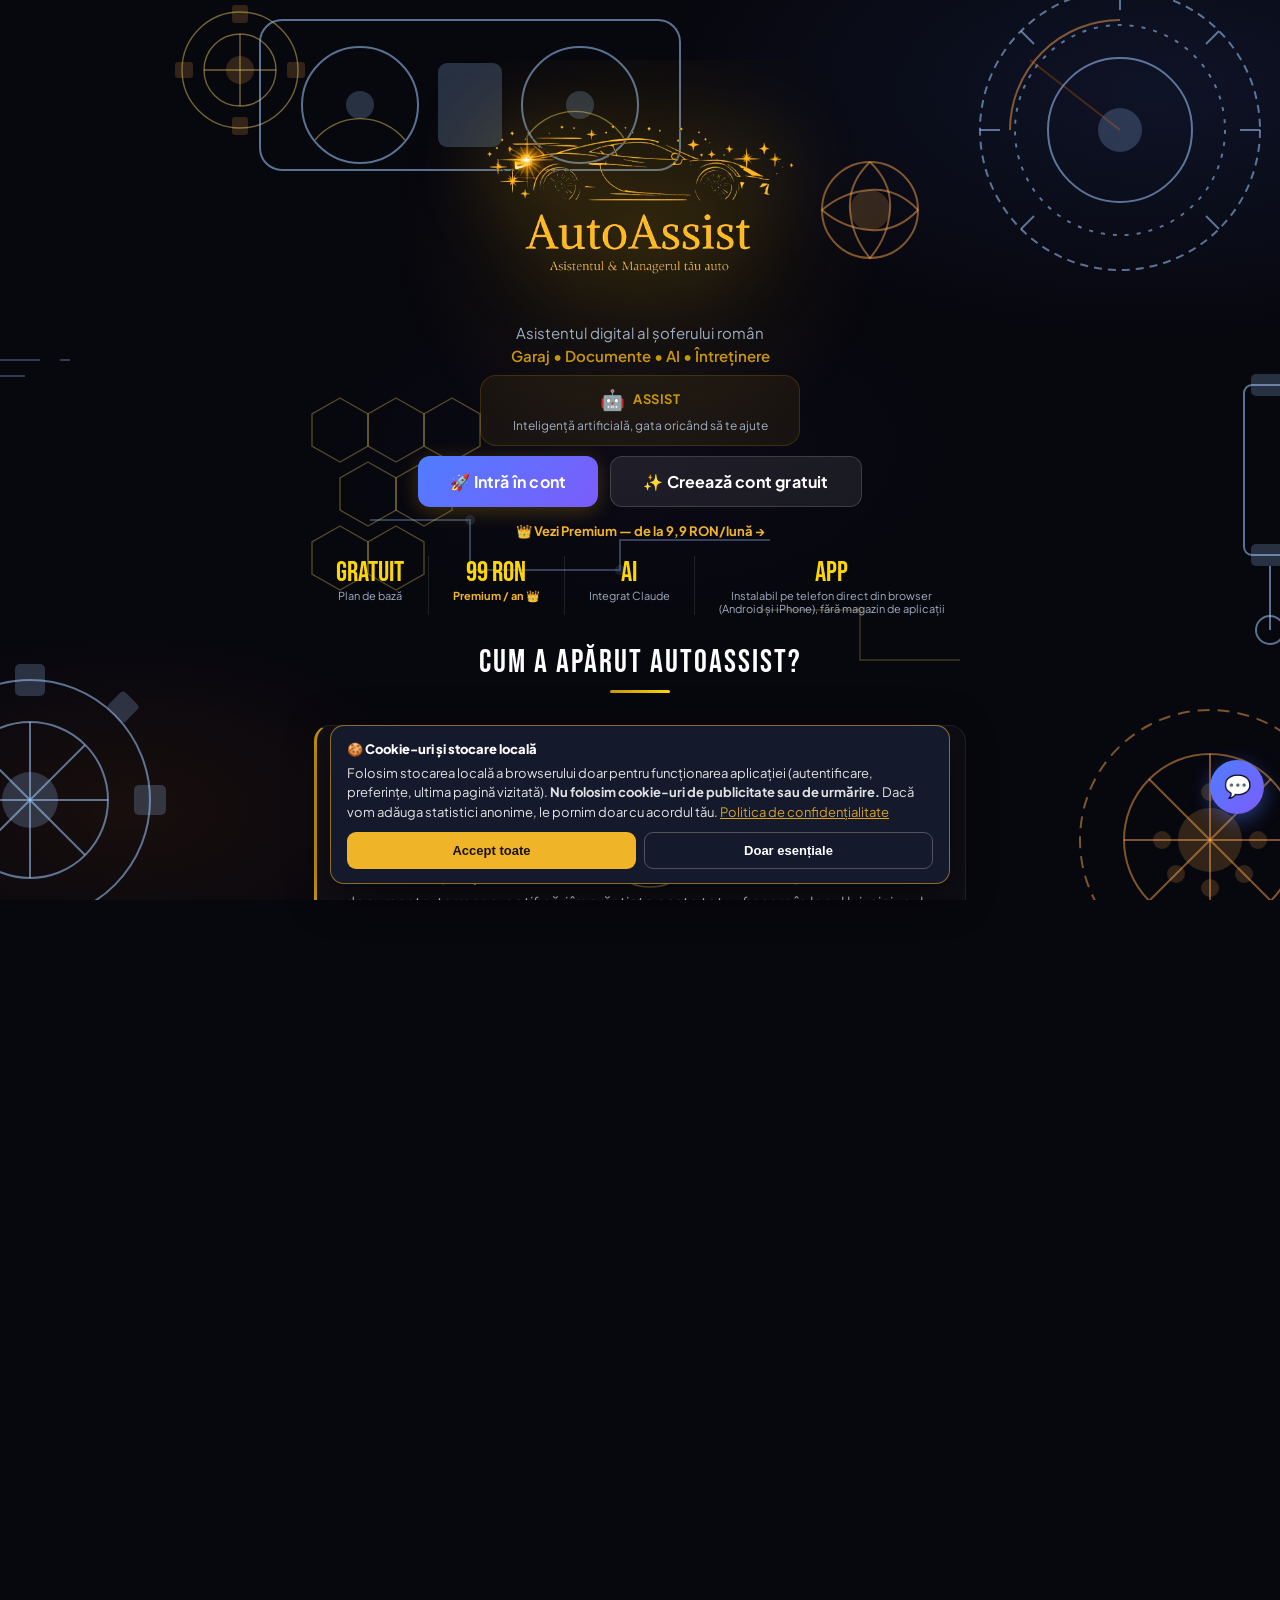
==== commit f1ec918e: "Add files via upload" ====
--- a/index.html
+++ b/index.html
@@ -248,10 +248,11 @@
   <div class="sf">
     <button id="sidebar-premium-btn" onclick="goTo('premium')" style="display:none;width:100%;margin-bottom:8px;padding:10px;background:linear-gradient(135deg,#f0b429,#e09e1a);border:none;border-radius:11px;color:#000;font-size:12px;font-weight:800;cursor:pointer;align-items:center;justify-content:center;gap:6px">👑 Activează Premium</button>
     <button id="sidebar-install-btn" onclick="pwaOpenInstallFromPill()" style="display:none;width:100%;margin-bottom:8px;padding:10px;background:linear-gradient(135deg,#4f7dff,#7c5cfc);border:none;border-radius:11px;color:#fff;font-size:12px;font-weight:700;cursor:pointer;align-items:center;justify-content:center;gap:6px">📲 Instalează aplicația</button>
-    <div class="upill" id="user-pill" title="Click pentru cont/logout" onclick="userPillClick()">
+    <div class="upill" id="user-pill" title="Meniul contului meu" onclick="userPillClick()">
       <div class="av" style="background:linear-gradient(135deg,#4f7dff,#7c5cfc);font-size:12px;font-weight:800" id="upill-avatar">AA</div>
       <div><div style="font-size:13px;font-weight:700" id="upill-name">Intră în cont</div><div style="font-size:11px;color:var(--t3)" id="upill-plan">Apasă pentru login</div><div style="font-size:10px;color:var(--t3);display:none" id="upill-email"></div></div>
     </div>
+    <button id="sidebar-logout-btn" onclick="doLogout()" style="display:none;width:100%;margin-top:8px;padding:9px;background:rgba(255,80,80,0.08);border:1px solid rgba(255,80,80,0.35);border-radius:11px;color:var(--red);font-size:12px;font-weight:700;cursor:pointer;align-items:center;justify-content:center;gap:6px">🚪 Deconectează</button>
   </div>
 </aside>
 
@@ -268,16 +269,19 @@
   </div>
 
 <!-- PROFILE DROPDOWN MENU -->
-<div id="profile-menu" style="display:none;position:fixed;top:60px;right:8px;z-index:9998;background:var(--s1);border:1px solid var(--b1);border-radius:14px;padding:8px;min-width:200px;box-shadow:0 8px 32px rgba(0,0,0,0.5)">
+<div id="profile-menu" style="display:none;position:fixed;top:60px;right:8px;z-index:9998;background:var(--s1);border:1px solid var(--b1);border-radius:14px;padding:8px;min-width:240px;max-width:92vw;box-shadow:0 8px 32px rgba(0,0,0,0.5)">
   <div style="padding:12px 14px;border-bottom:1px solid var(--b1);margin-bottom:6px">
-    <div id="pm-name" style="font-weight:800;font-size:14px;color:var(--text)">Utilizator</div>
-    <div id="pm-email" style="font-size:11px;color:var(--t3);margin-top:2px"></div>
-  </div>
-  <button onclick="goTo('setari');closeProfileMenu()" style="width:100%;text-align:left;padding:10px 14px;background:none;border:none;color:var(--text);font-size:13px;font-weight:600;cursor:pointer;border-radius:8px;display:flex;align-items:center;gap:10px">👤 Contul meu</button>
+    <div id="pm-name" style="font-weight:800;font-size:15px;color:var(--text)">Utilizator</div>
+    <div id="pm-email" style="font-size:11px;color:var(--t3);margin-top:2px;word-break:break-all"></div>
+    <div id="pm-plan" style="font-size:12px;color:var(--t2);margin-top:6px"></div>
+  </div>
+  <button onclick="goTo('setari');closeProfileMenu()" style="width:100%;text-align:left;padding:10px 14px;background:none;border:none;color:var(--text);font-size:13px;font-weight:600;cursor:pointer;border-radius:8px;display:flex;align-items:center;gap:10px">👤 Date personale și cont</button>
+  <button onclick="goTo('docpersonale');closeProfileMenu()" style="width:100%;text-align:left;padding:10px 14px;background:none;border:none;color:var(--text);font-size:13px;font-weight:600;cursor:pointer;border-radius:8px;display:flex;align-items:center;gap:10px">🪪 Documente personale</button>
+  <button onclick="goTo('garaj');closeProfileMenu()" style="width:100%;text-align:left;padding:10px 14px;background:none;border:none;color:var(--text);font-size:13px;font-weight:600;cursor:pointer;border-radius:8px;display:flex;align-items:center;gap:10px">🚙 Garajul meu</button>
   <button onclick="goTo('premium');closeProfileMenu()" style="width:100%;text-align:left;padding:10px 14px;background:none;border:none;color:#f0b429;font-size:13px;font-weight:600;cursor:pointer;border-radius:8px;display:flex;align-items:center;gap:10px">👑 Premium</button>
   <button onclick="goTo('setari');closeProfileMenu()" style="width:100%;text-align:left;padding:10px 14px;background:none;border:none;color:var(--text);font-size:13px;font-weight:600;cursor:pointer;border-radius:8px;display:flex;align-items:center;gap:10px">⚙️ Setări</button>
   <div style="border-top:1px solid var(--b1);margin-top:6px;padding-top:6px">
-    <button onclick="doLogout();closeProfileMenu()" style="width:100%;text-align:left;padding:10px 14px;background:none;border:none;color:var(--red);font-size:13px;font-weight:600;cursor:pointer;border-radius:8px;display:flex;align-items:center;gap:10px">🚪 Deconectează-te</button>
+    <button onclick="doLogout();closeProfileMenu()" style="width:100%;text-align:left;padding:10px 14px;background:none;border:none;color:var(--red);font-size:13px;font-weight:600;cursor:pointer;border-radius:8px;display:flex;align-items:center;gap:10px">🚪 Deconectează</button>
   </div>
 </div>
 <div id="profile-menu-overlay" onclick="closeProfileMenu()" style="display:none;position:fixed;inset:0;z-index:9997"></div>
@@ -364,11 +368,13 @@
       <button onclick="openM('signup')" class="lp-cta btn" style="padding:14px 32px;font-size:16px;font-weight:700;border-radius:12px;background:rgba(255,255,255,0.08);color:#fff;border:1px solid rgba(255,255,255,0.15)">✨ Creează cont gratuit</button>
     </div>
 
+    <div style="text-align:center;margin:-6px 0 16px"><a href="#lp-premium" onclick="document.getElementById('lp-premium').scrollIntoView({behavior:'smooth',block:'center'});return false" style="color:#f0b429;font-weight:700;font-size:13px;text-decoration:none">👑 Vezi Premium — de la 9,9 RON/lună →</a></div>
+
     <!-- Stats -->
     <div class="lp-stats" style="display:flex;gap:24px;justify-content:center;flex-wrap:wrap;margin-bottom:18px">
       <div style="text-align:center"><div style="font-family:'Bebas Neue';font-size:28px;color:#ffd700">GRATUIT</div><div style="font-size:11px;color:#a0aec0">Plan de bază</div></div>
       <div class="lp-sep" style="width:1px;background:rgba(255,255,255,0.1)"></div>
-      <div style="text-align:center"><div style="font-family:'Bebas Neue';font-size:28px;color:#ffd700">99 RON</div><div style="font-size:11px;color:#a0aec0">Premium / an</div></div>
+      <a href="#lp-premium" onclick="document.getElementById('lp-premium').scrollIntoView({behavior:'smooth',block:'center'});return false" style="text-align:center;text-decoration:none;cursor:pointer"><div style="font-family:'Bebas Neue';font-size:28px;color:#ffd700">99 RON</div><div style="font-size:11px;color:#f0b429;font-weight:700">Premium / an 👑</div></a>
       <div class="lp-sep" style="width:1px;background:rgba(255,255,255,0.1)"></div>
       <div style="text-align:center"><div style="font-family:'Bebas Neue';font-size:28px;color:#ffd700">AI</div><div style="font-size:11px;color:#a0aec0">Integrat Claude</div></div>
       <div class="lp-sep" style="width:1px;background:rgba(255,255,255,0.1)"></div>
@@ -450,6 +456,20 @@
       <div style="background:rgba(255,255,255,0.03);border:1px solid rgba(255,255,255,0.08);border-radius:12px;padding:16px"><div style="font-size:24px;margin-bottom:6px">📁</div><div style="font-weight:700;font-size:13px;color:#fff;margin-bottom:4px">Dosar mașină</div><div style="font-size:11px;color:#a0aec0;line-height:1.5">Exportă tot istoricul într-un singur document</div></div>
       <div style="background:linear-gradient(135deg,rgba(200,150,12,0.08),rgba(79,125,255,0.08));border:1px solid rgba(200,150,12,0.2);border-radius:12px;padding:16px"><div style="font-size:24px;margin-bottom:6px">✨</div><div style="font-weight:700;font-size:13px;color:#ffd700;margin-bottom:4px">Și multe altele...</div><div style="font-size:11px;color:#718096;line-height:1.4">Funcții noi adăugate constant</div></div>
     </div>
+    <!-- PREMIUM LANDING -->
+    <div id="lp-premium" style="margin:0 0 40px;padding:26px 20px;border-radius:18px;border:1px solid rgba(240,180,41,0.45);background:linear-gradient(135deg,rgba(240,180,41,0.14),rgba(79,125,255,0.06))">
+      <div style="text-align:center;margin-bottom:6px;font-size:12px;letter-spacing:2px;color:#f0b429;font-weight:800">👑 AUTOASSIST PREMIUM</div>
+      <div style="text-align:center;font-family:'Bebas Neue';font-size:30px;color:#fff;line-height:1.15">Mai puțin de 0,30 RON pe zi. Mai mult decât o amendă.</div>
+      <div style="text-align:center;font-family:'Bebas Neue';font-size:46px;color:#f0b429;line-height:1.1;margin-top:8px">99 RON <span style="font-size:18px;color:#a0aec0">/ an</span></div>
+      <div style="text-align:center;font-size:15px;font-weight:800;color:#f0b429;margin:4px 0 2px">Plătit lunar: 9,9 RON × 12 = <s style="text-decoration-thickness:2px">118,8 RON</s></div>
+      <div style="text-align:center;font-size:12px;color:#4ade80;font-weight:700;margin-bottom:18px">Anual: economisești 19,8 RON (2 luni gratis) · o singură plată · anulezi oricând</div>
+      <div style="display:grid;grid-template-columns:repeat(auto-fit,minmax(250px,1fr));gap:10px 22px;margin-bottom:20px"><div style="display:flex;gap:8px;font-size:13px;color:#e2e8f0;line-height:1.45"><span style="color:#f0b429;font-weight:800">✓</span><span>5 mașini în garaj (mai multe: pachete Flotă)</span></div><div style="display:flex;gap:8px;font-size:13px;color:#e2e8f0;line-height:1.45"><span style="color:#f0b429;font-weight:800">✓</span><span>Alerte la 30, 15, 7, 3, 1 zi și în ziua expirării</span></div><div style="display:flex;gap:8px;font-size:13px;color:#e2e8f0;line-height:1.45"><span style="color:#f0b429;font-weight:800">✓</span><span>Agenți AI și asistent vocal, până la 100 mesaje/zi</span></div><div style="display:flex;gap:8px;font-size:13px;color:#e2e8f0;line-height:1.45"><span style="color:#f0b429;font-weight:800">✓</span><span>1 anunț de vânzare gratuit pe an, apoi 15 RON în loc de 25</span></div><div style="display:flex;gap:8px;font-size:13px;color:#e2e8f0;line-height:1.45"><span style="color:#f0b429;font-weight:800">✓</span><span>Dashboard personalizat, cu funcțiile tale</span></div><div style="display:flex;gap:8px;font-size:13px;color:#e2e8f0;line-height:1.45"><span style="color:#f0b429;font-weight:800">✓</span><span>Remindere automate din kilometri (9 tipuri)</span></div><div style="display:flex;gap:8px;font-size:13px;color:#e2e8f0;line-height:1.45"><span style="color:#f0b429;font-weight:800">✓</span><span>Grafice de costuri service și consum L/100 km</span></div><div style="display:flex;gap:8px;font-size:13px;color:#e2e8f0;line-height:1.45"><span style="color:#f0b429;font-weight:800">✓</span><span>Raport AI privind starea mașinii</span></div><div style="display:flex;gap:8px;font-size:13px;color:#e2e8f0;line-height:1.45"><span style="color:#f0b429;font-weight:800">✓</span><span>Export dosar mașină (PDF)</span></div><div style="display:flex;gap:8px;font-size:13px;color:#e2e8f0;line-height:1.45"><span style="color:#f0b429;font-weight:800">✓</span><span>Istoric conversații extins</span></div><div style="display:flex;gap:8px;font-size:13px;color:#e2e8f0;line-height:1.45"><span style="color:#f0b429;font-weight:800">✓</span><span>Badge AutoAssist Pro în profil</span></div><div style="display:flex;gap:8px;font-size:13px;color:#e2e8f0;line-height:1.45"><span style="color:#f0b429;font-weight:800">✓</span><span>Funcții noi în avanpremieră</span></div></div>
+      <div style="text-align:center">
+        <button onclick="openM('signup')" class="lp-cta btn btn-gold" style="white-space:normal;max-width:100%;padding:15px 22px;font-size:16px;font-weight:800;border-radius:12px">👑 Creează cont și activează Premium</button>
+        <div style="margin-top:10px;font-size:12px;color:#a0aec0">Începi gratuit. Premium îl activezi când vrei, din cont.</div>
+      </div>
+    </div>
+
     <div style="background:linear-gradient(135deg,rgba(200,150,12,0.1),rgba(79,125,255,0.05));border:1px solid rgba(200,150,12,0.2);border-radius:16px;padding:28px;text-align:center;margin-bottom:40px">
       <div style="font-size:40px;margin-bottom:12px">
         <span style="display:inline-flex;border-radius:4px;overflow:hidden;vertical-align:middle;width:48px;height:32px">
@@ -469,6 +489,7 @@
         <button onclick="openM('signup')" class="lp-cta btn btn-primary" style="padding:16px 36px;font-size:16px;font-weight:700;border-radius:12px">🚀 Creează cont gratuit</button>
         <button onclick="openM('login')" class="lp-cta btn" style="padding:16px 36px;font-size:16px;font-weight:700;border-radius:12px;background:rgba(255,255,255,0.06);color:#fff;border:1px solid rgba(255,255,255,0.12)">Ai deja cont? Intră →</button>
       </div>
+      <div style="margin-top:14px"><a href="#lp-premium" onclick="document.getElementById('lp-premium').scrollIntoView({behavior:'smooth',block:'center'});return false" style="color:#f0b429;font-weight:800;font-size:14px;text-decoration:none">👑 Vezi ce include Premium — 99 RON/an →</a></div>
       <div style="margin-top:16px;font-size:12px;color:#4a5568">Nu necesită card bancar • Fără instalare • Funcționează pe orice dispozitiv</div>
       <div style="margin-top:22px;font-size:12px;color:#718096;line-height:1.9">
         <a href="/termeni-si-conditii.html" style="color:#a0aec0;margin:0 8px">Termeni și condiții</a>·
@@ -630,7 +651,8 @@
       <div>
         <div class="card">
           <div class="ch"><span class="ct">✏️ Date extrase — Buletin</span><button class="btn btn-sm btn-green" onclick="saveDocDate('buletin')" style="font-size:11px">💾 Salvează</button></div>
-          <div class="fg"><label class="fl">Nume complet</label><input class="fi" id="bul-nume" placeholder="Popescu Ion"></div>
+          <div style="font-size:12px;color:#f0b429;background:rgba(240,180,41,0.08);border:1px solid rgba(240,180,41,0.25);border-radius:10px;padding:8px 10px;margin-bottom:10px;line-height:1.5">👑 Contul e gratuit. Poți trece oricând la <b>Premium (99 RON/an)</b>: 5 mașini, alerte la 6 momente, AI extins și 1 anunț de vânzare gratuit.</div>
+    <div class="fg"><label class="fl">Nume complet</label><input class="fi" id="bul-nume" placeholder="Popescu Ion"></div>
           <div class="fg"><label class="fl">CNP</label><input class="fi" id="bul-cnp" placeholder="1234567890123" maxlength="13"></div>
           <div class="fr">
             <div class="fg" style="margin:0"><label class="fl">Data nașterii</label><input class="fi" id="bul-dob" type="date"></div>
@@ -1431,7 +1453,7 @@
       <div class="prem-badge">⭐ Recomandat</div>
       <div style="font-family:'Bebas Neue';font-size:20px;letter-spacing:1.5px;margin-bottom:8px">Premium Anual</div>
       <div class="prem-price">99 RON <span style="font-size:15px;color:var(--t2);font-family:'Plus Jakarta Sans';font-weight:500">/ an</span></div>
-      <div style="font-size:15px;font-weight:800;color:#ff9f43;margin:6px 0 4px">Plătit lunar: 9,9 RON × 12 = <s style="text-decoration-thickness:2px">118,8 RON</s></div><div style="font-size:11px;color:var(--green);margin:2px 0 8px;font-weight:700">Anual: 99 RON — economisești 19,8 RON (2 luni gratis), o singură plată</div>
+      <div style="font-size:15px;font-weight:800;color:var(--gold);margin:6px 0 4px">Plătit lunar: 9,9 RON × 12 = <s style="text-decoration-thickness:2px">118,8 RON</s></div><div style="font-size:11px;color:var(--green);margin:2px 0 8px;font-weight:700">Anual: 99 RON — economisești 19,8 RON (2 luni gratis), o singură plată</div>
       <ul class="prem-list">
         <li>Garaj până la 5 mașini (mai multe: pachete Flotă)</li>
         <li>Alerte pe email la 30, 15, 7, 3 și 1 zi înainte de expirare</li>
@@ -1770,18 +1792,21 @@
         <div style="font-weight:800;font-size:16px;color:#f0b429;margin-bottom:12px;text-align:center">Ce primești cu Premium:</div>
         <div style="display:flex;flex-direction:column;gap:8px;font-size:13px;color:var(--t2)">
           <div>✅ Până la 5 mașini în garaj</div>
-          <div>✅ Agenți AI & vocal extins (fair use)</div>
-          <div>✅ Alerte pe email 30, 15, 7, 3, 1 zile</div>
-          <div>✅ Prețuri carburant + stații pe hartă</div>
+          <div>✅ Alerte 30, 15, 7, 3, 1 zi + în ziua expirării</div>
+          <div>✅ Agenți AI și vocal extins (până la 100/zi)</div>
+          <div>✅ 1 anunț de vânzare gratuit pe an</div>
+          <div>✅ Dashboard personalizat</div>
+          <div>✅ Remindere automate din km</div>
+          <div>✅ Grafice costuri și consum</div>
+          <div>✅ Raport AI stare mașină</div>
           <div>✅ Export PDF dosar mașină</div>
-          <div>✅ Raport AI stare mașină</div>
           <div>✅ Istoric conversații extins</div>
           <div>✅ Badge AutoAssist Pro în profil</div>
         </div>
       </div>
       <div style="text-align:center;margin-bottom:16px">
         <div style="font-family:'Bebas Neue';font-size:42px;color:#f0b429;line-height:1">99 RON</div>
-        <div style="font-size:12px;color:var(--t3)">pe an · cost lunar 9,9 RON · 2 luni incluse gratis · fără abonament lunar</div>
+        <div style="font-size:12px;color:var(--t3)"><span style="color:#f0b429;font-weight:800;font-size:14px">Plătit lunar: 9,9 RON × 12 = <s>118,8 RON</s></span><br>Anual: economisești 19,8 RON · o singură plată</div>
       </div>
       <button class="btn btn-gold btn-full" style="padding:14px;font-size:15px;font-weight:800" onclick="closeM('upgrade');goTo('premium')">👑 Vezi Premium</button>
       <button class="btn btn-ghost btn-full" style="margin-top:8px;font-size:13px" onclick="closeM('upgrade')">Poate mai târziu</button>
--- a/style.css
+++ b/style.css
@@ -592,3 +592,7 @@
 .pc-faq b{display:block;margin-bottom:3px}
 .pc-faq span{color:var(--t2);line-height:1.55}
 @media(max-width:700px){.pc-hero-t{font-size:22px}.pc-stats b{font-size:19px}.pc-r{grid-template-columns:1.2fr 1fr 1fr;gap:6px;font-size:11px}}
+
+.aa-prem-strip{display:flex;align-items:center;justify-content:space-between;gap:10px;flex-wrap:wrap;margin:0 0 14px;padding:10px 14px;border-radius:12px;border:1px solid rgba(240,180,41,.4);background:linear-gradient(135deg,rgba(240,180,41,.12),rgba(240,180,41,.04))}
+.aa-prem-strip .aps-t{flex:1 1 240px;font-size:12.5px;line-height:1.45;color:var(--t2);font-weight:600}
+@media(max-width:700px){.aa-prem-strip .btn{width:100%}}
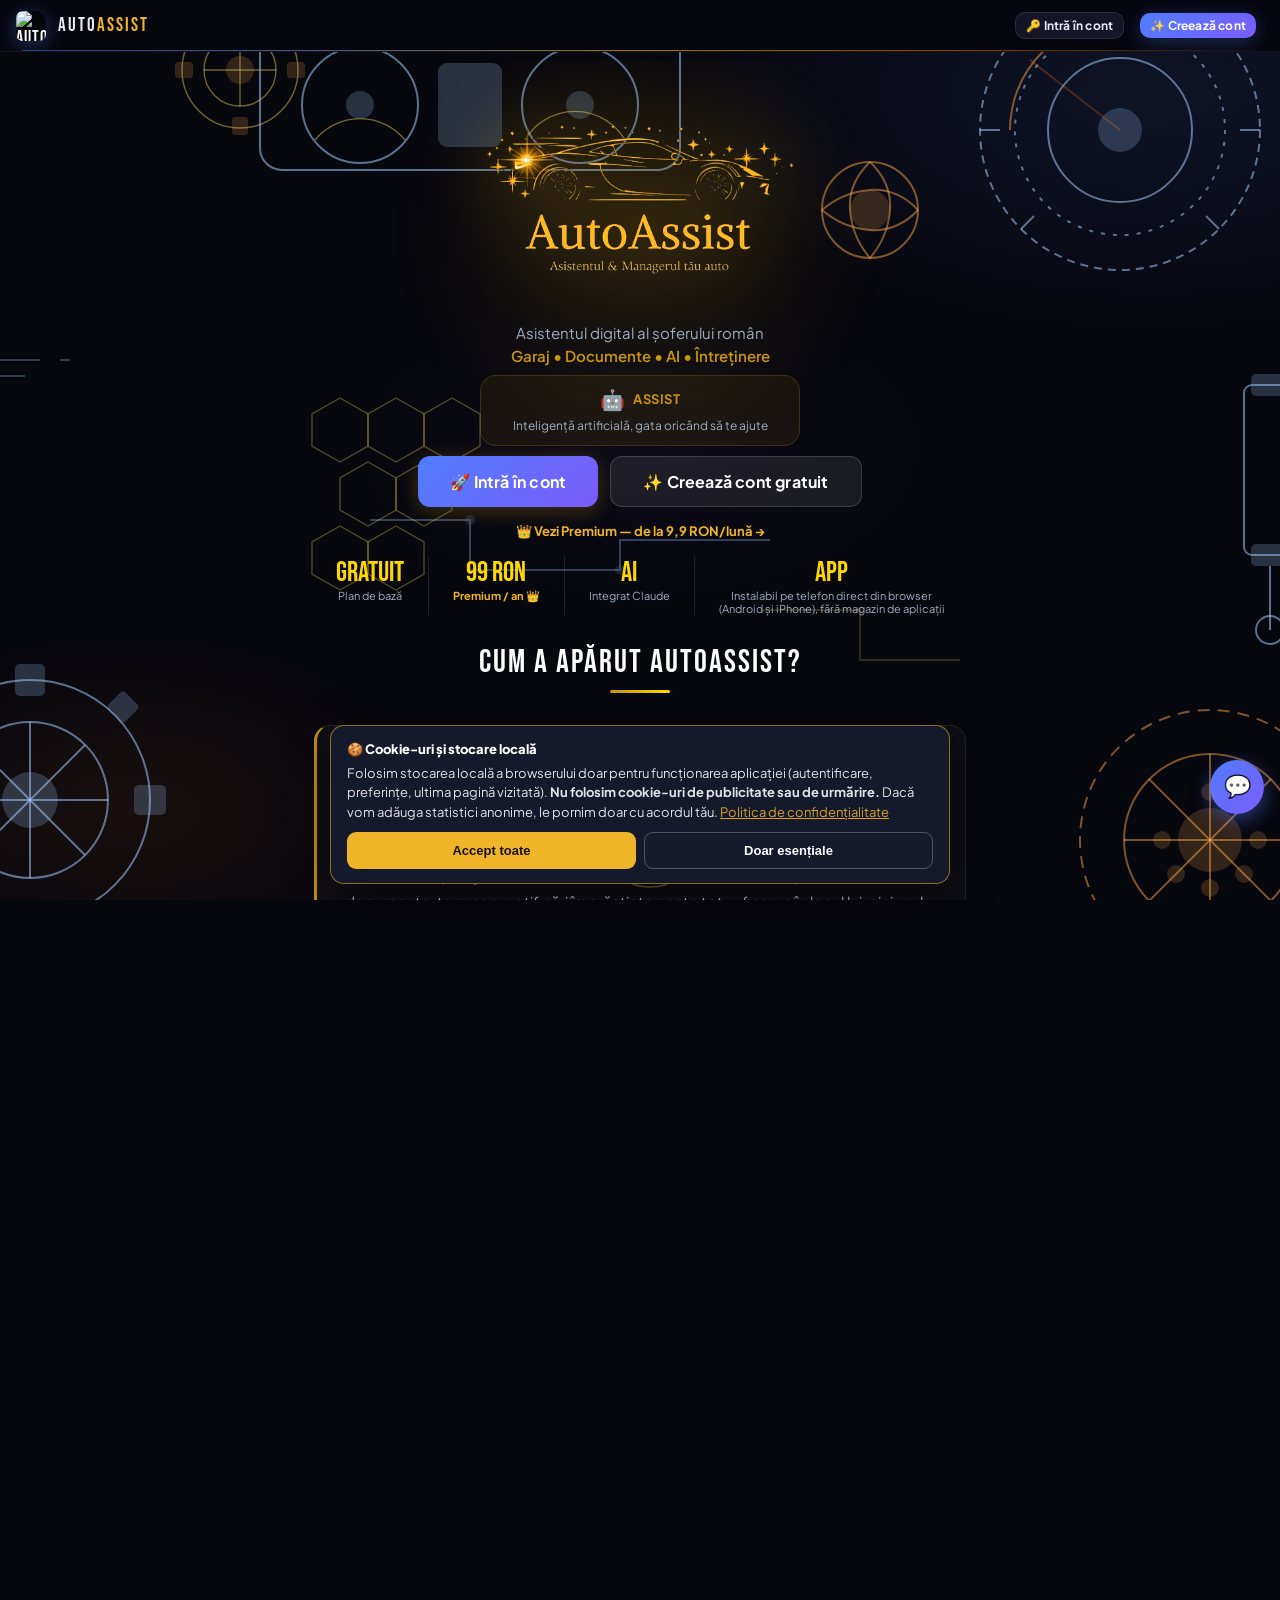
==== commit 09feb85b: "Add files via upload" ====
--- a/index.html
+++ b/index.html
@@ -265,7 +265,7 @@
   <div style="flex:1"></div>
   <button id="pwa-install-pill" onclick="pwaOpenInstallFromPill()" style="display:none;margin-right:8px;background:linear-gradient(135deg,#4f7dff,#7c5cfc);border:none;color:#fff;font-size:10px;font-weight:800;padding:6px 12px;border-radius:16px;cursor:pointer;white-space:nowrap;flex-shrink:0">📲 Instalează</button>
   <div id="mob-user-btn" onclick="toggleProfileMenu()" style="display:none;width:32px;height:32px;min-width:32px;flex-shrink:0;border-radius:50%;background:linear-gradient(135deg,#4f7dff,#7c5cfc);align-items:center;justify-content:center;cursor:pointer;margin-right:8px;font-size:14px;font-weight:800;color:#fff">?</div>
-  <button id="mob-login-btn" onclick="openM('login')" class="btn btn-ghost btn-sm" style="margin-right:4px;font-size:12px;padding:5px 10px">🔑 Login</button><button onclick="switchAuth('signup')" class="btn btn-primary btn-sm" id="mob-signup-btn" style="display:none;margin-right:8px;font-size:12px;padding:5px 10px">+ Cont nou</button>
+  <button id="mob-login-btn" onclick="openM('login')" class="btn btn-ghost btn-sm" style="margin-right:4px;font-size:12px;padding:5px 10px">🔑 Intră în cont</button><button onclick="switchAuth('signup')" class="btn btn-primary btn-sm" id="mob-signup-btn" style="margin-right:8px;font-size:12px;padding:5px 10px">✨ Creează cont</button>
   </div>
 
 <!-- PROFILE DROPDOWN MENU -->
@@ -619,8 +619,10 @@
   <!-- INFO SECURITATE -->
   <div style="padding:12px 16px;background:rgba(79,125,255,0.08);border:1px solid rgba(79,125,255,0.2);border-radius:var(--r);margin-bottom:16px;font-size:12px;color:var(--t2);display:flex;gap:10px;align-items:center">
     <span style="font-size:20px">🔒</span>
-    <span>Documentele sunt stocate <strong style="color:var(--t1)">criptat</strong> în contul tău Supabase și nu sunt accesibile nimănui altcuiva. Datele extrase se completează automat în formulare când ai nevoie.</span>
-  </div>
+    <span>Documentele sunt stocate <strong style="color:var(--t1)">criptat</strong> în contul tău Supabase și nu sunt accesibile nimănui altcuiva. Datele extrase se completează automat în formulare când ai nevoie. <strong style="color:var(--t1)">În flotă:</strong> fiecare șofer vede doar actele lui, administratorul vede actele tuturor șoferilor din flotă. Poți șterge oricând documentele tale (inclusiv pozele). <span style="opacity:.5;font-size:10px">· v28.11-d</span></span>
+  </div>
+
+  <div id="docpers-cards" style="display:grid;grid-template-columns:repeat(auto-fit,minmax(230px,1fr));gap:12px;margin-bottom:18px"></div>
 
   <!-- TABS -->
   <div style="display:flex;gap:8px;margin-bottom:16px;overflow-x:auto;padding-bottom:4px">
@@ -651,8 +653,7 @@
       <div>
         <div class="card">
           <div class="ch"><span class="ct">✏️ Date extrase — Buletin</span><button class="btn btn-sm btn-green" onclick="saveDocDate('buletin')" style="font-size:11px">💾 Salvează</button></div>
-          <div style="font-size:12px;color:#f0b429;background:rgba(240,180,41,0.08);border:1px solid rgba(240,180,41,0.25);border-radius:10px;padding:8px 10px;margin-bottom:10px;line-height:1.5">👑 Contul e gratuit. Poți trece oricând la <b>Premium (99 RON/an)</b>: 5 mașini, alerte la 6 momente, AI extins și 1 anunț de vânzare gratuit.</div>
-    <div class="fg"><label class="fl">Nume complet</label><input class="fi" id="bul-nume" placeholder="Popescu Ion"></div>
+              <div class="fg"><label class="fl">Nume complet</label><input class="fi" id="bul-nume" placeholder="Popescu Ion"></div>
           <div class="fg"><label class="fl">CNP</label><input class="fi" id="bul-cnp" placeholder="1234567890123" maxlength="13"></div>
           <div class="fr">
             <div class="fg" style="margin:0"><label class="fl">Data nașterii</label><input class="fi" id="bul-dob" type="date"></div>
@@ -896,6 +897,7 @@
 
   <!-- REMINDERE -->
   <div id="mnt-panel-reminder" style="display:none">
+    <div id="mnt-reminder-auto"></div>
     <div class="card">
       <div class="ch"><span class="ct">⏰ Adaugă Reminder Personalizat</span></div>
       <div class="fg"><label class="fl">Mașina</label>
@@ -2585,6 +2587,7 @@
     </button>
     <div style="text-align:center;margin:8px 0 0;color:var(--t3);font-size:11px;line-height:1.5">Prin înregistrare accepți <a href="/termeni-si-conditii.html" target="_blank" rel="noopener" style="color:var(--gold)">Termenii</a> și <a href="/politica-confidentialitate.html" target="_blank" rel="noopener" style="color:var(--gold)">Politica de confidențialitate</a>.</div>
     <div style="text-align:center;margin:14px 0;color:var(--t3);font-size:12px">sau cu email</div>
+    <div style="font-size:12px;color:#f0b429;background:rgba(240,180,41,0.08);border:1px solid rgba(240,180,41,0.25);border-radius:10px;padding:8px 10px;margin-bottom:10px;line-height:1.5">👑 Contul e gratuit. Poți trece oricând la <b>Premium (99 RON/an)</b>: 5 mașini, alerte la 6 momente, AI extins și 1 anunț de vânzare gratuit.</div>
     <div class="fg"><label class="fl">Nume complet</label><input class="fi" id="signup-name" placeholder="Numele tău"></div>
     <div class="fg"><label class="fl">Email</label><input class="fi" id="signup-email" type="email" placeholder="email@exemplu.ro"></div>
     <div class="fg"><label class="fl">Parolă</label><input class="fi" id="signup-pass" type="password" placeholder="Minim 6 caractere"></div>
--- a/style.css
+++ b/style.css
@@ -596,3 +596,14 @@
 .aa-prem-strip{display:flex;align-items:center;justify-content:space-between;gap:10px;flex-wrap:wrap;margin:0 0 14px;padding:10px 14px;border-radius:12px;border:1px solid rgba(240,180,41,.4);background:linear-gradient(135deg,rgba(240,180,41,.12),rgba(240,180,41,.04))}
 .aa-prem-strip .aps-t{flex:1 1 240px;font-size:12.5px;line-height:1.45;color:var(--t2);font-weight:600}
 @media(max-width:700px){.aa-prem-strip .btn{width:100%}}
+
+html,body,.main{overflow-anchor:none}
+
+/* Bară sus cu Intră în cont / Creează cont și pe desktop (doar când nu ești logat) */
+@media(min-width:769px){
+  body:not(.aa-logged) .mob-top{display:flex;left:var(--sidebar);width:auto;height:52px}
+  body:not(.aa-logged) .mob-top .logo{display:none}
+  body:not(.aa-logged) .main{padding-top:76px}
+  body:not(.aa-logged):has(#sec-landing.active) .mob-top{left:0;width:100%}
+  body:not(.aa-logged):has(#sec-landing.active) .mob-top .logo{display:flex}
+}
